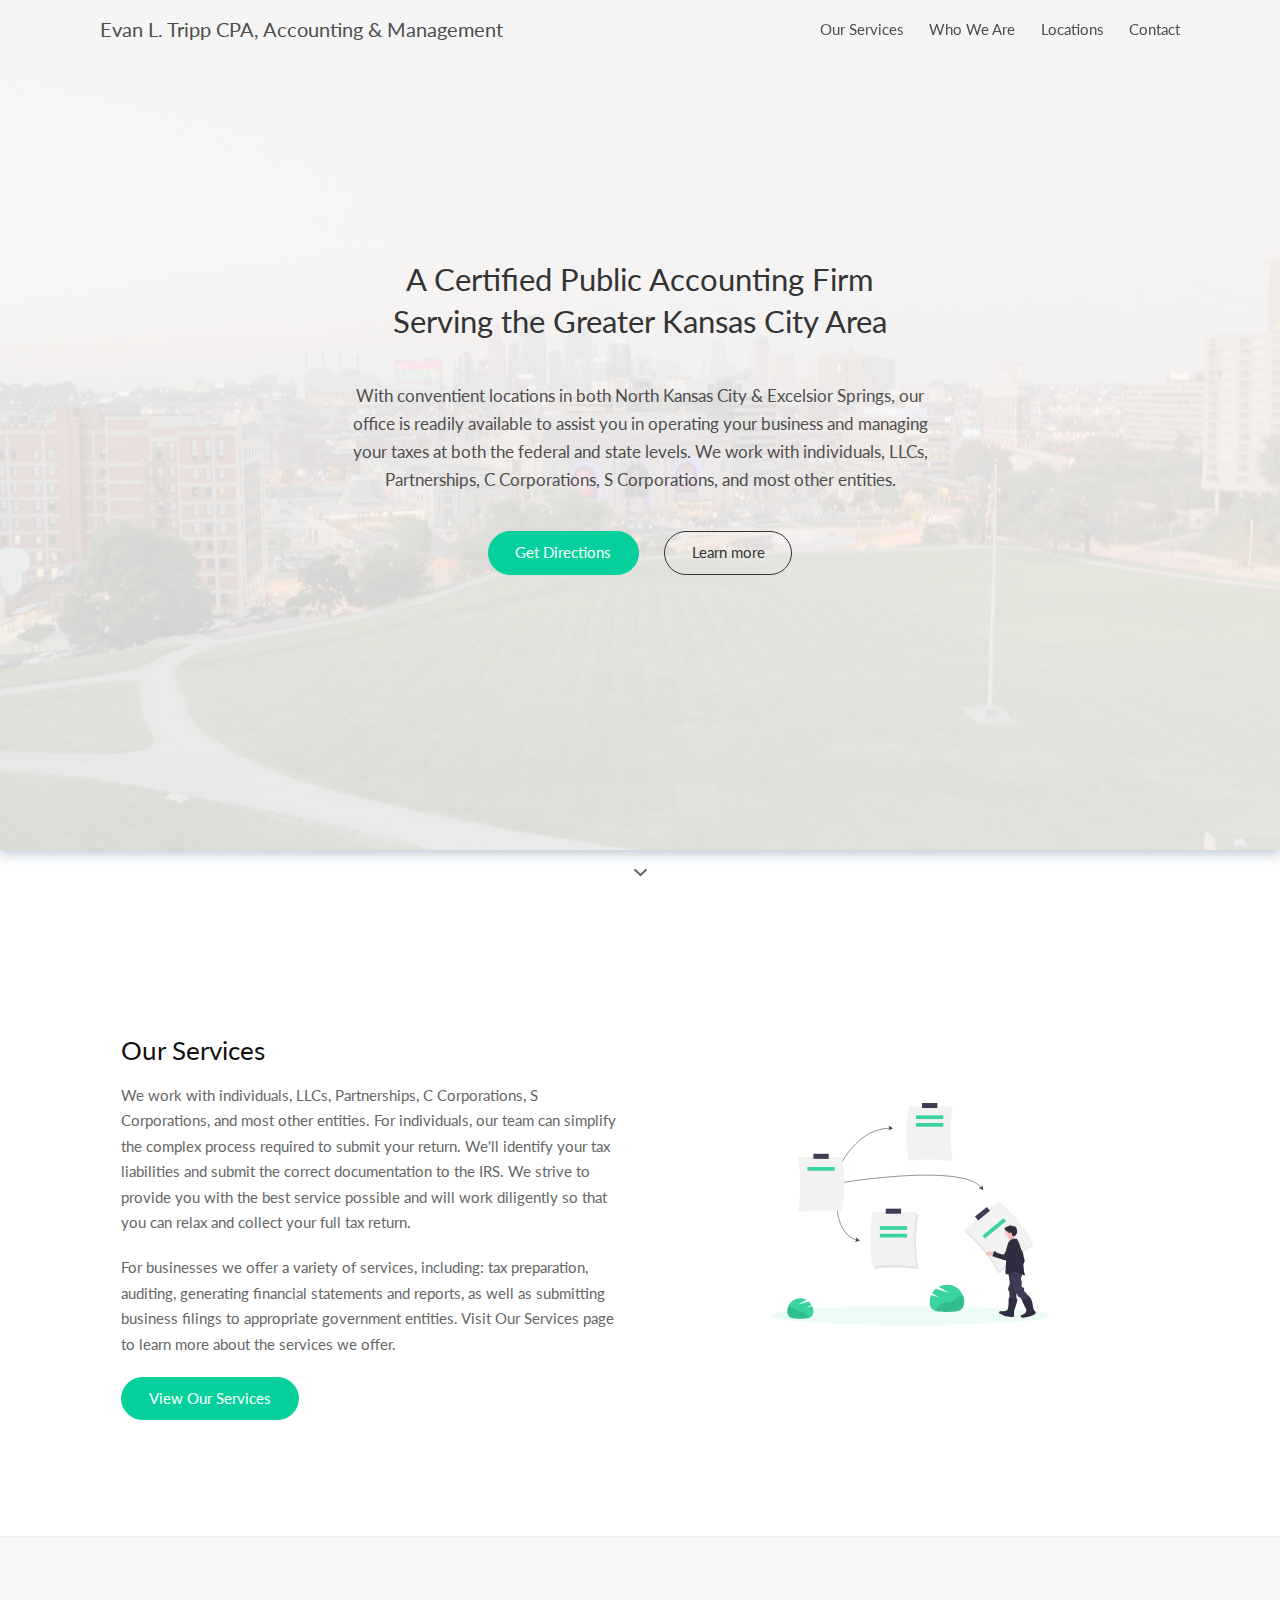
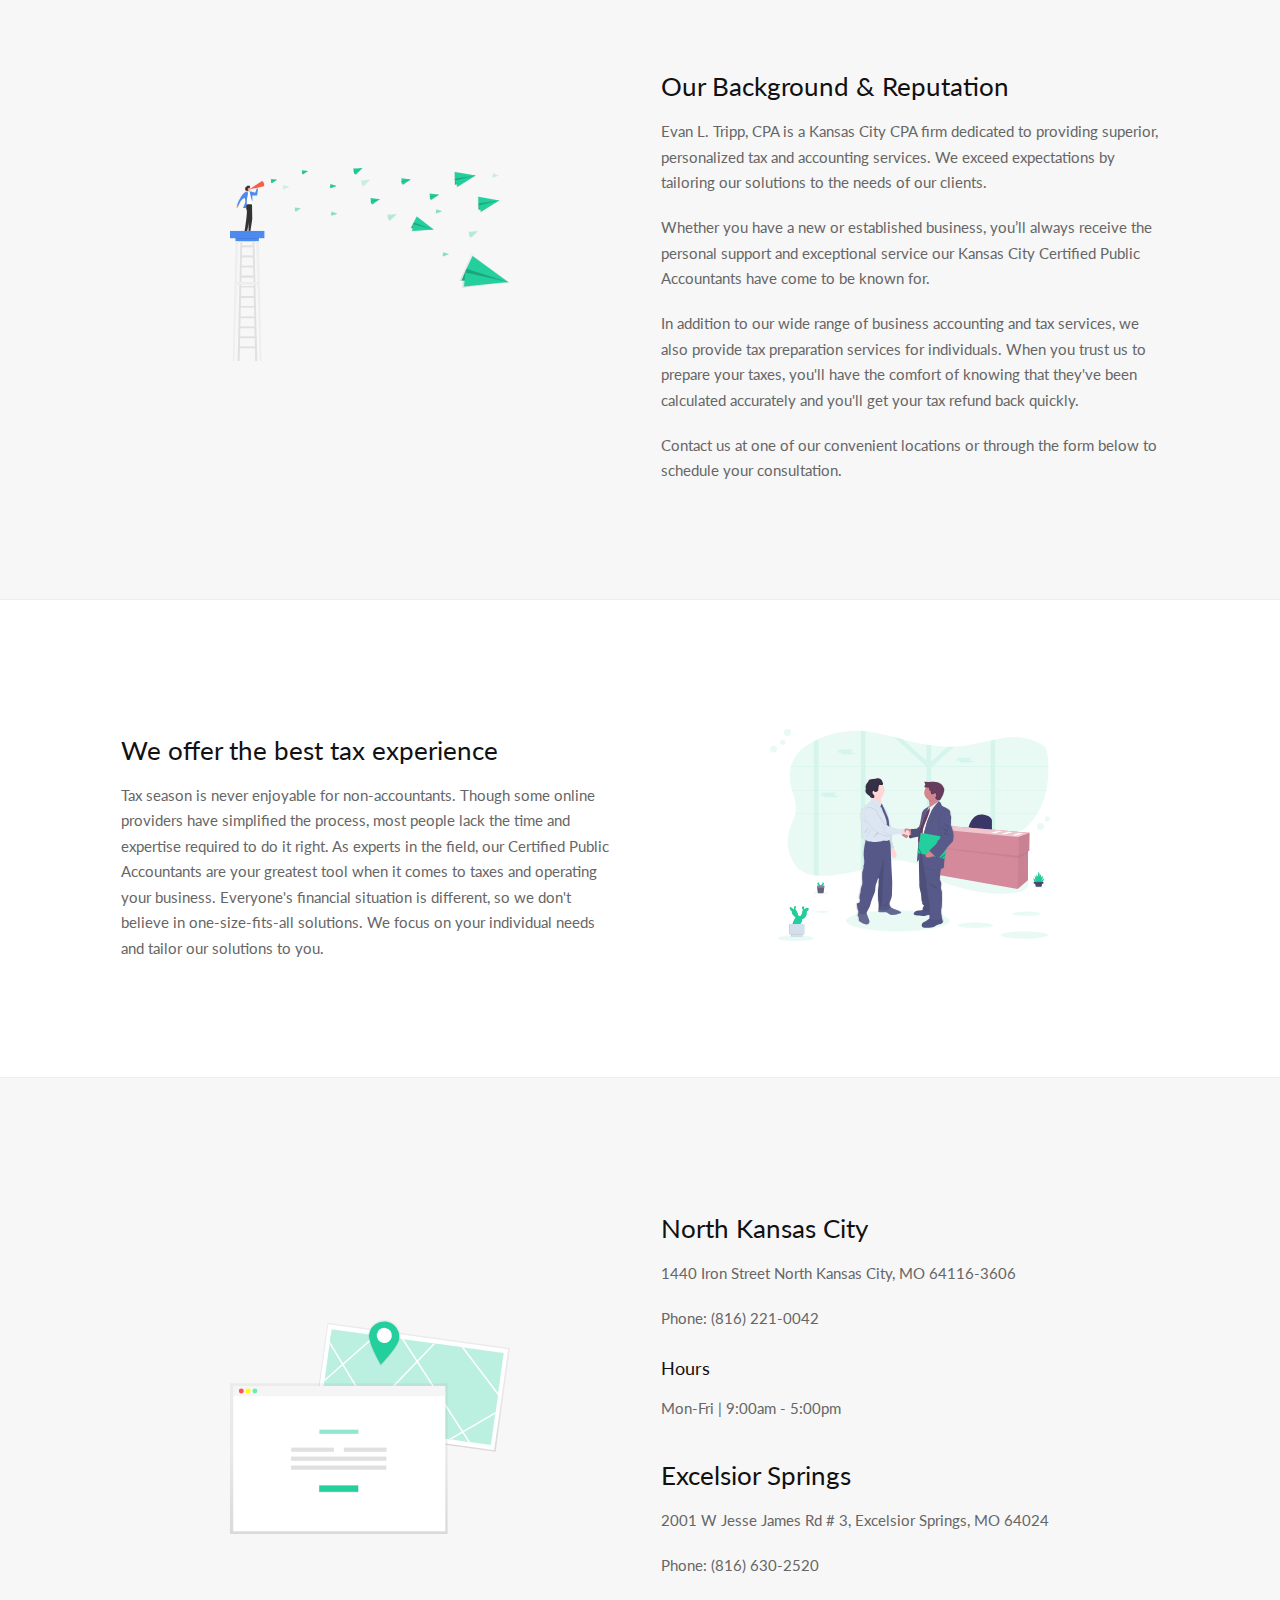
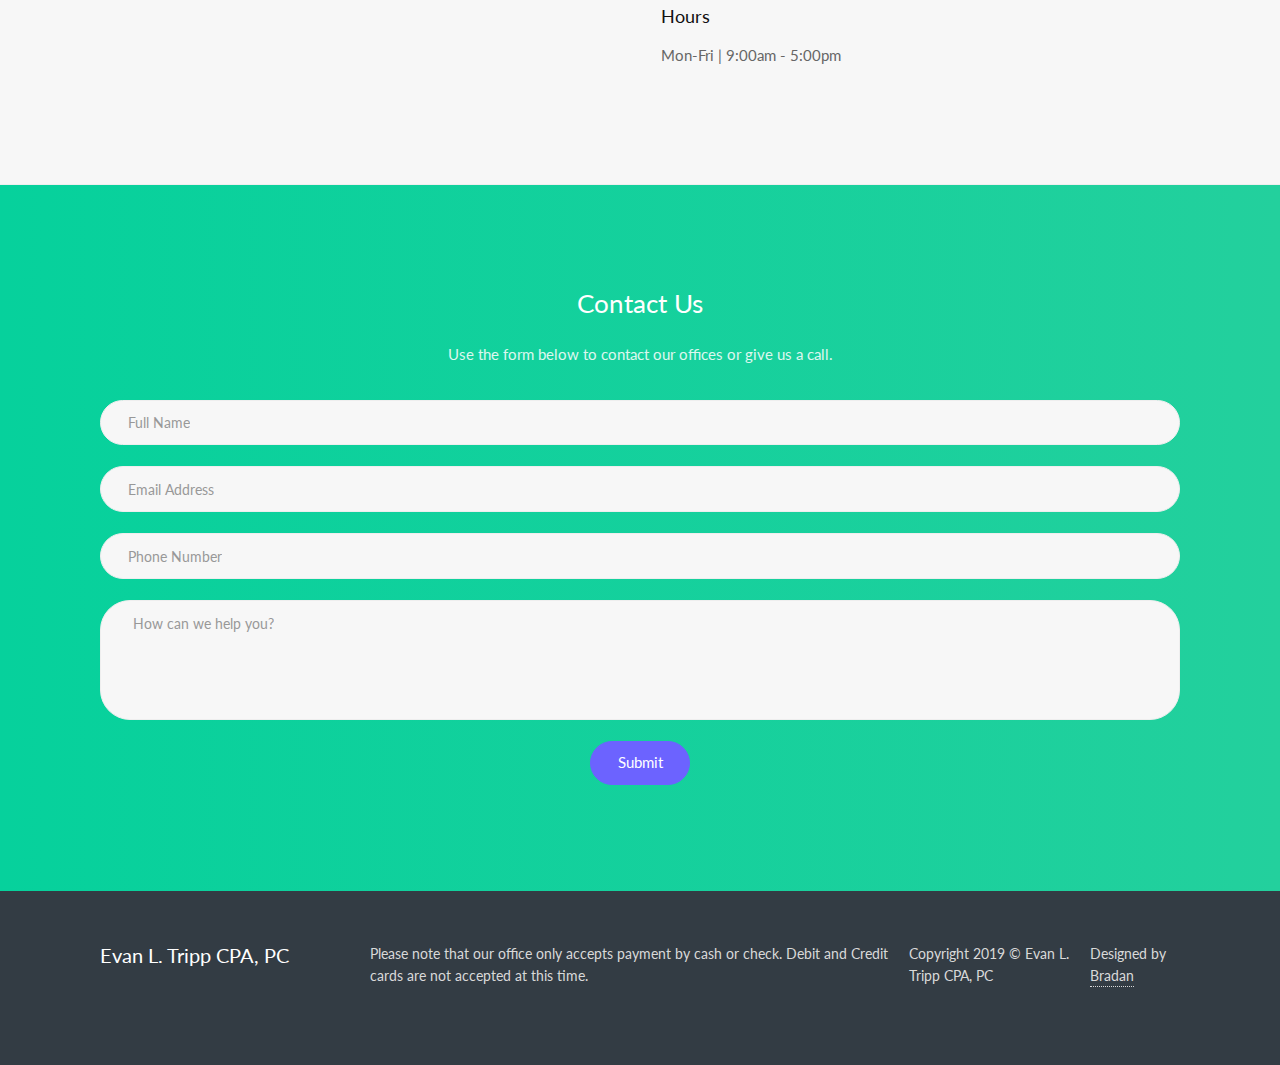
==== index.html @ 64790087 "updates to index" ====
<!DOCTYPE html>
<html lang='en'>
<head>
	<meta class="utf-8">
	<meta name="viewport" content="width=device-width, initial-scale=1, maximum-scale=1">
	<title>Evan L. Tripp CPA, Accounting &amp; Management</title>
    <!-- Open Graph Tags -->
    <meta property="og:type" content="website" />
    <meta property="og:title" content="Evan L. Tripp CPA, Accounting &amp; Management" />
    <meta property="og:description" content="A Certified Public Accounting Firm Serving the Greater Kansas City Area with conventient locations in both North Kansas City &amp; Excelsior Springs. We work with individuals, LLCs, Partnerships, C Corporations, S Corporations, and most other entities." />
    <meta property="og:url" content="https://evanltripp.com/" />
    <meta property="og:site_name" content="Evan L. Tripp CPA, Accounting &amp; Management" />
    <meta property="og:image" content="" />
    <meta property="og:image:width" content="1200" />
    <meta property="og:image:height" content="800" />
    <meta property="og:locale" content="en_US" />
    <meta name="twitter:title" content="Evan L. Tripp CPA, Accounting &amp; Management" />
    <meta name="twitter:description" content="CPA with conventient locations in both North Kansas City &amp; Excelsior Springs, our office is readily available to assist you in operating your business and managing your taxes at both the federal and state levels. We work with individuals, LLCs, Partnerships, C Corporations, S Corporations, and most other entities." />
    <meta name="twitter:image" content="" />
    <meta name="twitter:card" content="summary_large_image" />
    <!-- Open Graph Tags -->
    <!-- JSON Tags -->
    <script type='application/ld+json'>{"@context":"https:\/\/schema.org","@type":"WebSite","@id":"#website","url":"https:\/\/evanltripp.com\/","name":"Evan L. Tripp CPA, Accounting & Management","potentialAction":{"@type":"SearchAction","target":"https:\/\/evanltripp.com\/?s={search_term_string}","query-input":"required name=search_term_string"},"description": "CPA with conventient locations in both North Kansas City &amp; Excelsior Springs, our office is readily available to assist you in operating your business and managing your taxes at both the federal and state levels. We work with individuals, LLCs, Partnerships, C Corporations, S Corporations, and most other entities."}</script>
    <script type="application/ld+json">
    {"@context": "http://schema.org","@type": "Organization","address": {"@type": "PostalAddress","addressLocality": "North Kansas City","addressRegion": "MO","postalCode": "64116-3606","streetAddress": "1440 Iron Street"},"name": "Evan L. Tripp CPA, Accounting &amp; Management","telephone": "(816) 221-0042","openingHours": "Mo,Tu,We,Th,Fr 09:00-17:00"}
    </script>
    <script type="application/ld+json">
    {"@context": "http://schema.org","@type": "Organization","address": {"@type": "PostalAddress","addressLocality": "Excelsior Springs","addressRegion": "MO","postalCode": "64024","streetAddress": "2001 W Jesse James Rd #3"},"name": "Evan L. Tripp CPA, Accounting &amp; Management","telephone": "(816) 630-2520","openingHours": "Mo,Tu,We,Th,Fr 09:00-17:00"}
    </script>
    <!-- JSON Tags -->
    <link rel='stylesheet' href='css/style.min.css' />
</head>
<body>
	<!-- Hero(extended) navbar -->
	<div class="navbar navbar--extended">
		<nav class="nav__mobile"></nav>
		<div class="container">
			<div class="navbar__inner">
				<a href="index.html" class="navbar__logo">Evan L. Tripp CPA, Accounting &amp; Management</a>
				<nav class="navbar__menu">
					<ul>
                        <li><a href="#services">Our Services</a></li>
                        <li><a href="#about">Who We Are</a></li>
						<li><a href="#locations">Locations</a></li>
                        <li><a href="contact.html">Contact</a></li>
					</ul>
				</nav>
				<div class="navbar__menu-mob"><a href="" id='toggle'><svg role="img" xmlns="http://www.w3.org/2000/svg" viewBox="0 0 448 512"><path fill="currentColor" d="M16 132h416c8.837 0 16-7.163 16-16V76c0-8.837-7.163-16-16-16H16C7.163 60 0 67.163 0 76v40c0 8.837 7.163 16 16 16zm0 160h416c8.837 0 16-7.163 16-16v-40c0-8.837-7.163-16-16-16H16c-8.837 0-16 7.163-16 16v40c0 8.837 7.163 16 16 16zm0 160h416c8.837 0 16-7.163 16-16v-40c0-8.837-7.163-16-16-16H16c-8.837 0-16 7.163-16 16v40c0 8.837 7.163 16 16 16z" class=""></path></svg></a></div>
			</div>
		</div>
	</div>
	<!-- Hero unit -->
	<div class="hero">
		<div class="hero__overlay hero__overlay--gradient"></div>
		<div class="hero__mask"></div>
		<div class="hero__inner">
			<div class="container">
				<div class="hero__content">
					<div class="hero__content__inner" id='navConverter'>
                        <h1 class="hero__title">A Certified Public Accounting Firm<br>Serving the Greater Kansas City Area</h1>
						<p class="hero__text">With conventient locations in both North Kansas City &amp; Excelsior Springs, our office is readily available to assist you in operating your business and managing your taxes at both the federal and state levels. We work with individuals, LLCs, Partnerships, C Corporations, S Corporations, and most other entities.</p>
						<a href="#locations" class="button button__accent">Get Directions</a>
						<a href="#services" class="button hero__button">Learn more</a>
					</div>
				</div>
			</div>
		</div>
	</div>
	<div class="hero__sub">
		<span id="scrollToNext" class="scroll">
			<svg version="1.1" xmlns="http://www.w3.org/2000/svg" xmlns:xlink="http://www.w3.org/1999/xlink" x="0px" y="0px" class='hero__sub__down' fill="currentColor" width="512px" height="512px" viewBox="0 0 512 512" style="enable-background:new 0 0 512 512;" xml:space="preserve"><path d="M256,298.3L256,298.3L256,298.3l174.2-167.2c4.3-4.2,11.4-4.1,15.8,0.2l30.6,29.9c4.4,4.3,4.5,11.3,0.2,15.5L264.1,380.9c-2.2,2.2-5.2,3.2-8.1,3c-3,0.1-5.9-0.9-8.1-3L35.2,176.7c-4.3-4.2-4.2-11.2,0.2-15.5L66,131.3c4.4-4.3,11.5-4.4,15.8-0.2L256,298.3z"/></svg>
		</span>
	</div>
	<!-- Services -->
	<div id="services" class="expanded landing__section">
        <div class="container">
			<div class="expanded__inner">
				<div class="expanded__media">
					<img src="./images/services-forms.svg" class="expanded__image">
				</div>
				<div class="expanded__content">
                    <h2 class="expanded__title">Our Services</h2>
					<p class="expanded__text">We work with individuals, LLCs, Partnerships, C Corporations, S Corporations, and most other entities. For individuals, our team can simplify the complex process required to submit your return. We'll identify your tax liabilities and submit the correct documentation to the IRS. We strive to provide you with the best service possible and will work diligently so that you can relax and collect your full tax return.</p>
                    <p class="expanded__text">For businesses we offer a variety of services, including: tax preparation, auditing, generating financial statements and reports, as well as submitting business filings to appropriate government entities. Visit <a href="services.html">Our Services</a> page to learn more about the services we offer.</p>
                    <a href="services.html" class="button button__accent">View Our Services</a>
				</div>
			</div>
		</div>
	</div>
	<!-- Expanded sections -->
	<div id="about" class="expanded landing__section">
		<div class="container">
			<div class="expanded__inner">
				<div class="expanded__media">
					<img src="./images/news_go0e.svg" class="expanded__image">
				</div>
				<div class="expanded__content">
					<h2 class="expanded__title">Our Background &amp; Reputation</h2>
					<p class="expanded__text">Evan L. Tripp, CPA is a Kansas City CPA firm dedicated to providing superior, personalized tax and accounting services. We exceed expectations by tailoring our solutions to the needs of our clients.</p>
                    <p class="expanded__text">Whether you have a new or established business, you’ll always receive the personal support and exceptional service our Kansas City Certified Public Accountants have come to be known for.</p>
                    <p class="expanded__text">In addition to our wide range of business accounting and tax services, we also provide tax preparation services for individuals. When you trust us to prepare your taxes, you'll have the comfort of knowing that they've been calculated accurately and you'll get your tax refund back quickly.</p>
                    <p class="expanded__text">Contact us at one of our convenient locations or through the form below to schedule your consultation.</p>
				</div>
			</div>
		</div>
	</div>
	<div class="expanded landing__section">
		<div class="container">
			<div class="expanded__inner">
				<div class="expanded__media">
					<img src="./images/business_deal_cpi9.svg" class="expanded__image">
				</div>
				<div class="expanded__content">
                    <h2 class="expanded__title">We offer the best tax experience</h2>
					<p class="expanded__text">Tax season is never enjoyable for non-accountants. Though some online providers have simplified the process, most people lack the time and expertise required to do it right. As experts in the field, our Certified Public Accountants are your greatest tool when it comes to taxes and operating your business. Everyone's financial situation is different, so we don't believe in one-size-fits-all solutions. We focus on your individual needs and tailor our solutions to you.</p>
				</div>
			</div>
		</div>
	</div>
	<div id="locations" class="expanded landing__section">
		<div class="container">
            <div class="expanded__inner">
				<div class="expanded__media">
					<img src="./images/address_udes.svg" class="expanded__image">
                </div>
                <div class="expanded__content">
					<h2 class="expanded__title">North Kansas City</h2>
                    <p class="expanded__text" >1440 Iron Street North Kansas City, MO 64116-3606</p> 
                    <p class="expanded__text">Phone: (816) 221-0042</p>
                    <h4>Hours</h4>
                    <p class="expanded__text">Mon-Fri | 9:00am - 5:00pm</p>
					<h2 class="expanded__title">Excelsior Springs</h2>
                    <p class="expanded__text">2001 W Jesse James Rd # 3, Excelsior Springs, MO 64024</p>
                    <p class="expanded__text">Phone: (816) 630-2520</p>
                    <h4>Hours</h4>
                    <p class="expanded__text">Mon-Fri | 9:00am - 5:00pm</p>
				</div>
			</div>
		</div>
    </div>
	<!-- Call To Action -->
	<div class="cta cta--reverse" id="contact">
		<div class="container">
			<div class="cta__inner">
				<h2 class="cta__title">Contact Us</h2>
				<p class="cta__sub cta__sub--center">Use the form below to contact our offices or give us a call.</p>
			<form name="contact" method="POST" data-netlify="true" data-netlify-recaptcha="true">
                <input type='text' name='name' placeholder="Full Name">
                <input type='email' name='email' placeholder="Email Address">
                <input type='text' name='phone' placeholder="Phone Number">
                <textarea name='message' placeholder="How can we help you?" id='textarea'></textarea>
                <div data-netlify-recaptcha="true"></div>
                <input type='submit' class="button button__primary" value="Submit">
            </form>	
			</div>
		</div>
	</div>
	<!-- Footer -->
	<div class="footer footer--dark">
		<div class="container">
			<div class="footer__inner">
				<a href="index.html" class="footer__textLogo">Evan L. Tripp CPA, PC</a>
				<div class="footer__data">
                    <div class="footer__data__item">
						<div class="footer__row">Please note that our office only accepts payment by cash or check. Debit and Credit cards are not accepted at this time.
						</div>
					</div>
					<div class="footer__data__item">
						<div class="footer__row">
							Copyright 2019 &copy; Evan L. Tripp CPA, PC</a>
						</div>
					</div>
					<div class="footer__data__item">
					<div class="footer__row">
						Designed by <a href="https://bradan.co" target="_blank" class="footer__link">Bradan</a>
						</div>
				</div>
			</div>
		</div>
	</div>
    </div>
<script src='js/app.min.js'></script>
</body>
</html>
---- css/style.min.css ----
@import url("https://fonts.googleapis.com/css?family=Lato:400");
/*! normalize.css v8.0.0 | MIT License | github.com/necolas/normalize.css */html{line-height:1.15;-webkit-text-size-adjust:100%}body{margin:0}h1{font-size:2em;margin:.67em 0}hr{-webkit-box-sizing:content-box;box-sizing:content-box;height:0;overflow:visible}pre{font-size:1em}a{background-color:transparent}abbr[title]{border-bottom:none;text-decoration:underline;-webkit-text-decoration:underline dotted;text-decoration:underline dotted}b,strong{font-weight:bolder}code,kbd,samp{font-family:monospace,monospace;font-size:1em}small{font-size:80%}sub,sup{font-size:75%;line-height:0;position:relative;vertical-align:baseline}sub{bottom:-.25em}sup{top:-.5em}img{border-style:none}button,input,optgroup,select,textarea{font-family:inherit;font-size:100%;line-height:1.15;margin:0}button,input{overflow:visible}button,select{text-transform:none}[type=button],[type=reset],[type=submit],button{-webkit-appearance:button}[type=button]::-moz-focus-inner,[type=reset]::-moz-focus-inner,[type=submit]::-moz-focus-inner,button::-moz-focus-inner{border-style:none;padding:0}[type=button]:-moz-focusring,[type=reset]:-moz-focusring,[type=submit]:-moz-focusring,button:-moz-focusring{outline:1px dotted ButtonText}fieldset{padding:.35em .75em .625em}legend{-webkit-box-sizing:border-box;box-sizing:border-box;color:inherit;display:table;max-width:100%;padding:0;white-space:normal}progress{vertical-align:baseline}textarea{overflow:auto}[type=checkbox],[type=radio]{-webkit-box-sizing:border-box;box-sizing:border-box;padding:0}[type=number]::-webkit-inner-spin-button,[type=number]::-webkit-outer-spin-button{height:auto}[type=search]{-webkit-appearance:textfield;outline-offset:-2px}[type=search]::-webkit-search-decoration{-webkit-appearance:none}::-webkit-file-upload-button{-webkit-appearance:button;font:inherit}details{display:block}summary{display:list-item}[hidden],template{display:none}html{-webkit-box-sizing:border-box;box-sizing:border-box;background-color:#fff}*,:after,:before{-webkit-box-sizing:inherit;box-sizing:inherit}.invisible{opacity:0;-webkit-transition:.7s;transition:.7s}.fakefield{display:none}.left-align{text-align:left}.center,center-align{text-align:center}.right-align{text-align:right}.stress{color:#111}img,svg{max-width:100%}.container{width:88%;max-width:1080px;margin:0 auto;position:relative}.row{display:block;width:100%;clear:both}.half{width:50%;overflow:auto;float:left}.text-container{max-width:640px}.text-container--center{margin-left:auto;margin-right:auto}.margin-right{margin-right:8pt}html{font-family:Lato,sans-serif;font-size:15px;color:#666;line-height:1.7;font-weight:400;-webkit-font-smoothing:antialiased;-moz-osx-font-smoothing:grayscale;text-rendering:optimizeLegibility;-moz-font-feature-settings:"liga" on}p{margin-bottom:1.3em}h1,h2,h3,h4{line-height:1.35;color:#111}h1,h2,h3,h4,h5,h6{margin:1.414em 0 .5em;font-weight:400}h5,h6{line-height:1.4;color:#666}h1{margin-top:0;font-size:2.074em}h2{font-size:1.728em}h3{font-size:1.44em}h4{font-size:1.2em}h6,small{font-size:.833em;margin:.25em 0}pre{font-family:monospace,monospace;font-size:.85rem;color:#111;width:-webkit-min-content;width:-moz-min-content;width:min-content;background:#f7f7f7;word-break:break-all;word-wrap:break-word;white-space:pre;padding:8pt 16pt;width:100%;overflow:auto;border:1px solid #eee}a{outline:0;text-decoration:none;-webkit-transition:.7s;transition:.7s;color:inherit}.link{color:#6c63ff;text-decoration:underline}@media (min-width:992px){.link:hover{color:#463aff}}.button,button{display:inline-block;padding:6pt 20pt;line-height:1.7;border:1px solid #6c63ff;color:#6c63ff;font-weight:400;-webkit-transition:.7s;white-space:nowrap;cursor:pointer;background-color:transparent;border-radius:30px;margin-bottom:1.3em;transition:.7s;text-align:center;text-decoration:none}.button:focus,.button:hover,button:focus,button:hover{outline:0}@media (min-width:992px){.button:hover,button:hover{border-color:#463aff;color:#463aff}}.button__primary{background-color:#6c63ff;border-color:#6c63ff;color:#fff}@media (min-width:992px){.button__primary:hover{background-color:#463aff;border-color:#463aff;color:#fff}}.button__accent{background-color:#06d19c;border-color:#06d19c;color:#fff}@media (min-width:992px){.button__accent:hover{background-color:#05bd8d;border-color:#05bd8d;color:#fff}}.button__delete{background-color:tomato;border-color:tomato;color:#fff}@media (min-width:992px){.button__delete:hover{background-color:#ff5233;border-color:#ff5233;color:#fff}}.button:disabled{opacity:.25;cursor:default;pointer-events:none}.button--fixed{width:160px}.button--fixed2{width:220px}form{margin-bottom:1.5em}form .double{-js-display:flex;display:-webkit-box;display:-ms-flexbox;display:flex;-webkit-box-pack:justify;-ms-flex-pack:justify;justify-content:space-between}form .double .half{max-width:48%}.form{margin-left:auto;margin-right:auto}label{margin-bottom:2pt;display:block;text-align:left;color:#666;font-size:.9em;padding-left:10pt}input[type=email],input[type=number],input[type=password],input[type=search],input[type=tel],input[type=text],input[type=url]{-webkit-appearance:none;-moz-appearance:none;appearance:none;border:1px solid #eee;width:100%;-webkit-transition:.7s;transition:.7s;color:#111;font-family:Lato,sans-serif;font-weight:400;padding:10pt 20pt;border-radius:30px;background-color:#f7f7f7;margin-bottom:1.4em;display:block}input[type=email]:focus,input[type=number]:focus,input[type=password]:focus,input[type=search]:focus,input[type=tel]:focus,input[type=text]:focus,input[type=url]:focus{border-color:rgba(108,99,255,.5);outline:0;background-color:#fff}textarea{-webkit-appearance:none;-moz-appearance:none;appearance:none;border:1px solid #eee;width:100%;-webkit-transition:.7s;transition:.7s;color:#111;font-family:Lato,sans-serif;font-weight:400;padding:12pt 24pt;border-radius:30px;background-color:#f7f7f7;margin-bottom:1.4em;display:block;resize:none;min-height:8em;outline:0}textarea:focus{border-color:rgba(108,99,255,.5);outline:0;background-color:#fff}select{border:1px solid #eee;width:100%;-webkit-transition:.7s;transition:.7s;color:#111;font-family:Lato,sans-serif;font-weight:400;padding:10pt 20pt;margin-bottom:1.4em;display:block;border-radius:30px;background-color:#f7f7f7;outline:0;-webkit-appearance:none;-moz-appearance:none;background-image:url('data:image/svg+xml;utf8,<svg aria-hidden="true" data-prefix="fas" data-icon="caret-down" role="img" xmlns="http://www.w3.org/2000/svg" viewBox="0 0 320 512" class="svg-inline--fa fa-caret-down fa-w-10 fa-3x"><path fill="currentColor" d="M31.3 192h257.3c17.8 0 26.7 21.5 14.1 34.1L174.1 354.8c-7.8 7.8-20.5 7.8-28.3 0L17.2 226.1C4.6 213.5 13.5 192 31.3 192z" class=""></path></svg>');background-repeat:no-repeat;background-position:95%;background-size:.8em}select::-ms-expand{display:none}::-webkit-input-placeholder{font-size:.9em;opacity:.65;color:#666}:-moz-placeholder,::-moz-placeholder{font-size:.9em;opacity:.65;color:#666}:-ms-input-placeholder{font-size:.9em;opacity:.65;color:#666}[type=radio]:checked,[type=radio]:not(:checked){position:absolute;left:-9999px;visibility:hidden;-webkit-transition:.28s ease;transition:.28s ease}[type=radio]:checked+label,[type=radio]:not(:checked)+label{position:relative;padding-left:2em;cursor:pointer;display:inline-block;height:1.7em;line-height:1.7em;-webkit-transition:.28s ease;transition:.28s ease;-webkit-user-select:none;-moz-user-select:none;-ms-user-select:none;user-select:none}[type=radio]+label:after,[type=radio]+label:before{content:"";position:absolute;left:0;top:0;margin:3px;width:1.2em;height:1.2em;z-index:0;-webkit-transition:.28s ease;transition:.28s ease}[type=radio]:not(:checked)+label:after,[type=radio]:not(:checked)+label:before{-webkit-transition:.28s ease;transition:.28s ease;border-radius:50%;border:1px solid #666}[type=radio]:not(:checked)+label:after{z-index:-1;-webkit-transform:scale(0);-ms-transform:scale(0);transform:scale(0)}[type=radio]:checked+label:before{border-radius:50%;border:1px solid transparent}[type=radio]:checked+label:after{border-radius:50%;border:1px solid #6c63ff;background-color:#6c63ff;z-index:0;-webkit-transform:scale(1.02);-ms-transform:scale(1.02);transform:scale(1.02)}[type=radio]:disabled:checked+label:before,[type=radio]:disabled:not(:checked)+label:before{background-color:transparent;border-color:#eee;cursor:default}[type=radio]:disabled+label{color:#eee;cursor:default}[type=radio]:disabled:not(:checked)+label:before{border-color:#eee}[type=radio]:disabled:checked+label:after{background-color:#eee;border-color:#666}[type=checkbox]:checked,[type=checkbox]:not(:checked){position:absolute;left:-9999px;visibility:hidden}[type=checkbox]+label{position:relative;padding-left:2em;cursor:pointer;display:inline-block;height:25px;line-height:25px;font-size:.9em;-webkit-user-select:none;-moz-user-select:none;-khtml-user-select:none;-ms-user-select:none}[type=checkbox]+label:before{content:"";position:absolute;top:0;left:3px;width:15px;height:15px;z-index:0;border:1px solid #666;border-radius:1px;margin-top:4px;-webkit-transition:.2s;transition:.2s}[type=checkbox]:not(:checked):disabled+label:before{border:none;background-color:#eee}[type=checkbox]:checked+label:before{top:-2px;left:-2px;width:10px;height:18px;border-top:2px solid transparent;border-left:2px solid transparent;border-right:2px solid #06d19c;border-bottom:2px solid #06d19c;-webkit-transform:rotate(40deg);-ms-transform:rotate(40deg);transform:rotate(40deg);-webkit-backface-visibility:hidden;backface-visibility:hidden;-webkit-transform-origin:100% 100%;-ms-transform-origin:100% 100%;transform-origin:100% 100%}[type=checkbox]:checked:disabled+label:before{border-right:2px solid #eee;border-bottom:2px solid #eee}.landing__section{padding:24pt 0}.landing__section:nth-child(odd){background-color:#f7f7f7;border-top:1px solid #eee;border-bottom:1px solid #eee}.navbar{position:fixed;z-index:100;width:100%;background-color:#F5F5F5;-webkit-transition:.7s;transition:.7s}.navbar--nofixed{position:relative;z-index:3}.navbar__inner{-js-display:flex;display:-webkit-box;display:-ms-flexbox;display:flex;-webkit-box-align:center;-ms-flex-align:center;align-items:center;-webkit-box-pack:justify;-ms-flex-pack:justify;justify-content:space-between;height:60px;color:#fff;-webkit-transition:.7s;transition:.7s}.navbar__logo{font-size:1.325rem;-webkit-transition:0;transition:0;color:#4D4D4E;text-decoration:none}.navbar__menu{display:none}.navbar__menu--noMob{display:block}@media (min-width:992px){.navbar__menu{display:block}}.navbar__menu li{margin-left:4pt;-webkit-backface-visibility:hidden;backface-visibility:hidden;display:inline-block}@media (min-width:992px){.navbar__menu li{margin-left:16pt}}.navbar__menu a{color:#4D4D4E}@media (min-width:992px){.navbar__menu a{opacity:1}.navbar__menu a:hover{opacity:1}.navbar__menu a:after{display:block;content:"";border-bottom:1px solid #4D4D4E;-webkit-transform:scaleX(0);-ms-transform:scaleX(0);transform:scaleX(0);-webkit-transition:-webkit-transform .25s ease-in-out;transition:-webkit-transform .25s ease-in-out;transition:transform .25s ease-in-out;transition:transform .25s ease-in-out,-webkit-transform .25s ease-in-out}.navbar__menu a:hover:after{-webkit-transform:scaleX(1);-ms-transform:scaleX(1);transform:scaleX(1)}}.navbar__menu-mob{display:block;color:#4D4D4E}.navbar__menu-mob--noMob{display:none}@media (min-width:992px){.navbar__menu-mob{display:none}}.navbar--extended{background-color:#F5F5F5}.navbar--extended .navbar__inner{height:60px;color:#F5F5F5}

/*! responsive-nav.js 1.0.39 by @viljamis */.nav__mobile ul{margin:0;padding:0;width:100%;display:block;list-style:none;background-color:#4D4D4E;color:#F5F5F5}.nav__mobile li{width:60%;margin-left:auto;margin-right:auto;padding:1em 0;display:block;border-bottom:1px solid hsla(0,0%,100%,.1)}.nav__mobile li:last-child{border-bottom:none}.js .nav__mobile{clip:rect(0 0 0 0);max-height:0;position:absolute;display:block;overflow:hidden;zoom:1}.nav__mobile.opened{max-height:9999px}.nav-toggle{-webkit-tap-highlight-color:rgba(77, 77, 78, 1.00);-webkit-touch-callout:none;-webkit-user-select:none;-moz-user-select:none;-ms-user-select:none;-o-user-select:none;user-select:none}@media (min-width:992px){.js .nav__mobile{position:relative}.js .nav__mobile.closed{max-height:none}.nav-toggle{display:none}}#toggle svg{height:1.2em;width:1.2em;vertical-align:middle}.hero{position:relative;width:100%;background-image:url(../images/bg.jpg);-webkit-box-shadow:0 4px 11px rgba(124,146,169,.5);box-shadow:0 4px 11px rgba(124,146,169,.5);background-size:cover;background-position:50%;background-repeat:no-repeat;color:#fff}.hero__inner{position:relative;z-index:3}.hero__overlay{position:absolute;height:100%;width:100%;opacity:.86;z-index:1;background-color:#F5F5F5}.hero__overlay--gradient{background:-webkit-gradient(linear,left top,right top,from(#F5F5F5),to(#FCF9F9));background:linear-gradient(90deg,#F5F5F5,#FCF9F9)}.page__hero__overlay--gradient{background:-webkit-gradient(linear,left top,right top,from(#23D09D),to(#149469));background:linear-gradient(90deg,#23D09D,#149469)}.hero__overlay--gradientVertical{background:-webkit-gradient(linear,left top,left bottom,from(#F5F5F5),to(#FCF9F9));background:linear-gradient(180deg,#F5F5F5,#FCF9F9)}.hero__mask{position:absolute;height:100%;width:100%;background-image:url('data:image/svg+xml;utf8,<svg xmlns="http://www.w3.org/2000/svg" xmlns:xlink="http://www.w3.org/1999/xlink" width="1920" height="1080" viewBox="0 0 1920 1080"><defs><linearGradient id="06714b97-aec8-4b7e-bf3d-1e20f95f612e" y1="809.5" x2="958" y2="809.5" gradientTransform="matrix(1, 0, 0, -1, 0, 1082)" gradientUnits="userSpaceOnUse"><stop offset="0" stop-color="#fff" stop-opacity="0"/><stop offset="1" stop-color="#fff" stop-opacity="0.05"/></linearGradient></defs><title>hero</title><rect id="0567095b-2cf7-4407-b8ab-ec2abe52d830" data-name="&lt;Path&gt;" y="545" width="1920" height="535" fill="#fff" opacity="0.05" style="isolation:isolate"/><polygon id="82ca9a61-a0a1-49cc-9805-a3533c693bad" data-name="&lt;Path&gt;" points="958 545 0 545 0 0 770.96 0 958 545" fill="url(#06714b97-aec8-4b7e-bf3d-1e20f95f612e)"/></svg>');background-size:cover;background-position:50%;background-repeat:no-repeat;opacity:.66;z-index:2}.hero__content{-js-display:flex;display:-webkit-box;display:-ms-flexbox;display:flex;-webkit-box-align:center;-ms-flex-align:center;align-items:center;-webkit-box-pack:center;-ms-flex-pack:center;justify-content:center;min-height:calc(100vh - 50px);padding:92px 0;overflow:auto}.hero__content__inner{width:100%;max-width:600px;text-align:center}.hero__title{color:#333333;margin-bottom:1.25em}.hero__text{color:#333333;opacity:.85;line-height:1.7;text-align:center;font-size:1.1em}.hero .button{margin:12pt 8pt}.hero__button{color:#333333;border-color:#333333}@media (min-width:992px){.hero__button:hover{color:#23D09D;border-color:#23D09D}}.hero__sub{-js-display:flex;display:-webkit-box;display:-ms-flexbox;display:flex;-webkit-box-pack:center;-ms-flex-pack:center;justify-content:center;-webkit-box-align:center;-ms-flex-align:center;align-items:center;height:50px}.hero__sub__down{width:1rem;height:1rem;color:#666;-webkit-transition:.7s;transition:.7s;cursor:pointer}@media (min-width:992px){.hero__sub__down:hover{color:#6c63ff}}#scrollToNext{-webkit-transition:.7s;transition:.7s}.hero--full .hero__content{min-height:100vh}.hero--full+.hero__sub{display:none}.steps{text-align:center;padding:16pt 0}@media (min-width:992px){.steps__inner{-js-display:flex;display:-webkit-box;display:-ms-flexbox;display:flex;-ms-flex-pack:distribute;justify-content:space-around}}.step{padding:16pt 0;text-align:center;width:100%;border-top:1px solid #eee;overflow:auto}.step:first-child{border-top:none}@media (min-width:992px){.step{border-top:none;width:auto}}.step__media{margin:16pt 0}@media (min-width:992px){.step__media{margin:32pt 0}}.step__image{max-height:100px;max-width:222px;margin-top:8pt;-webkit-user-drag:none;-khtml-user-drag:none;-moz-user-drag:none;-o-user-drag:none;user-drag:none}@media (min-width:600px){.step__image{max-width:none}}.step__text{max-width:36ch;text-align:center;margin-left:auto;margin-right:auto}.expanded{padding:72pt 0}.expanded__inner{-js-display:flex;display:-webkit-box;display:-ms-flexbox;display:flex;-webkit-box-pack:justify;-ms-flex-pack:justify;justify-content:space-between;-webkit-box-align:center;-ms-flex-align:center;align-items:center;-webkit-box-orient:vertical;-webkit-box-direction:normal;-ms-flex-direction:column;flex-direction:column}@media (min-width:992px){.expanded__inner{-webkit-box-orient:horizontal;-webkit-box-direction:normal;-ms-flex-direction:row;flex-direction:row}}.expanded__media{-webkit-box-ordinal-group:2;-ms-flex-order:1;order:1;text-align:center}@media (min-width:992px){.expanded__media{width:50%;-ms-flex-negative:0;flex-shrink:0;-webkit-box-ordinal-group:unset;-ms-flex-order:unset;order:unset}}.expanded__content{-webkit-box-ordinal-group:3;-ms-flex-order:2;order:2}@media (min-width:992px){.expanded__content{padding:0 16pt;width:50%;-ms-flex-negative:0;flex-shrink:0;-webkit-box-ordinal-group:unset;-ms-flex-order:unset;order:unset}}.expanded:nth-child(2n) .expanded__media{-webkit-box-ordinal-group:2;-ms-flex-order:1;order:1}@media (min-width:992px){.expanded:nth-child(2n) .expanded__media{-webkit-box-ordinal-group:2;-ms-flex-order:1;order:1}}.expanded__image{width:90%;max-width:220px;padding:16pt 0}@media (min-width:992px){.expanded__image{max-width:280px}}.expanded__title{max-width:550px}.expanded__text{max-width:60ch}.cta{background:-webkit-gradient(linear,left top,right top,from(#23D09D),to(#06D19C));background:linear-gradient(90deg,#23D09D,#06D19C);color:#fff;padding:48pt 0;text-align:center}.cta--reverse{background:-webkit-gradient(linear,right top,left top,from(#23D09D),to(#06D19C));background:linear-gradient(270deg,#23D09D,#06D19C)}.cta--plain{background:#23D09D}.cta--secondary{background:#06D19C}.cta__title{color:inherit}.cta__sub{opacity:.85;max-width:58ch;margin:16pt auto 24pt}.cta__sub--center{text-align:center}.footer{background-color:#fff;padding:36pt 0}.footer__inner{-js-display:flex;display:-webkit-box;display:-ms-flexbox;display:flex;-webkit-box-pack:justify;-ms-flex-pack:justify;justify-content:space-between;-webkit-box-orient:vertical;-webkit-box-direction:normal;-ms-flex-direction:column;flex-direction:column}@media (min-width:600px){.footer__inner{-webkit-box-orient:horizontal;-webkit-box-direction:normal;-ms-flex-direction:row;flex-direction:row}}.footer__textLogo{-ms-flex-negative:0;flex-shrink:0;padding-right:16pt;display:block;cursor:pointer;color:#23D09D;font-size:1.225rem;min-width:33%;margin-bottom:1.5rem}@media (min-width:600px){.footer__textLogo{margin-bottom:0}}@media (min-width:992px){.footer__textLogo{min-width:25%;font-size:1.325rem}}.footer__data{-js-display:flex;display:-webkit-box;display:-ms-flexbox;display:flex;-webkit-box-flex:1;-ms-flex-positive:1;flex-grow:1;-webkit-box-pack:justify;-ms-flex-pack:justify;justify-content:space-between;padding-top:.25rem;-ms-flex-wrap:wrap;flex-wrap:wrap;-webkit-box-orient:vertical;-webkit-box-direction:normal;-ms-flex-direction:column;flex-direction:column;font-size:.9rem}@media (min-width:992px){.footer__data{-ms-flex-wrap:nowrap;flex-wrap:nowrap;-webkit-box-orient:horizontal;-webkit-box-direction:normal;-ms-flex-direction:row;flex-direction:row}}.footer__data__item{padding-bottom:.5rem;display:inline-block;margin-bottom:8pt}.footer__link{color:#6c63ff;border-bottom:1px dotted #6c63ff;padding-bottom:1pt;-webkit-transition:.7s;transition:.7s}@media (min-width:992px){.footer__link:hover{color:#fafafa;border-color:#fafafa}}.footer__row{margin-bottom:8pt}.footer--dark{background-color:#333c44}.footer--dark .footer__textLogo{color:#fff}.footer--dark .footer__inner{color:#d9d9d9}.footer--dark .footer__link{color:#d9d9d9;border-color:#d9d9d9}@media (min-width:992px){.footer--dark .footer__link:hover{color:#fff;border-color:#fff}}.auth{padding-top:102.66667px}.auth__inner{min-height:calc(100vh - 188px);-js-display:flex;display:-webkit-box;display:-ms-flexbox;display:flex;-webkit-box-align:center;-ms-flex-align:center;align-items:center;-webkit-box-orient:vertical;-webkit-box-direction:normal;-ms-flex-direction:column;flex-direction:column;-webkit-box-pack:center;-ms-flex-pack:center;justify-content:center}@media (min-width:992px){.auth__inner{-webkit-box-orient:horizontal;-webkit-box-direction:normal;-ms-flex-direction:row;flex-direction:row}}@media (min-width:992px){.auth__media{width:50%;-ms-flex-negative:0;flex-shrink:0}}.auth__media img,.auth__media svg{max-height:150px;max-width:90%;-webkit-user-drag:none;-khtml-user-drag:none;-moz-user-drag:none;-o-user-drag:none;user-drag:none;-webkit-touch-callout:none;-webkit-user-select:none;-moz-user-select:none;-ms-user-select:none;user-select:none}@media (min-width:600px){.auth__media img,.auth__media svg{max-height:300px}}@media (min-width:992px){.auth__media img,.auth__media svg{max-height:400px}}.auth__auth{text-align:center}@media (min-width:992px){.auth__auth{width:50%;-ms-flex-negative:0;flex-shrink:0}}.auth__title{font-size:1.728em}.page__header{position:relative;color:#fff;-webkit-box-shadow:0 4px 11px rgba(124,146,169,.5);box-shadow:0 4px 11px rgba(124,146,169,.5);width:100%}.page__header__inner{padding:66px 0 0;position:relative;z-index:3}.page__header__content{-js-display:flex;display:-webkit-box;display:-ms-flexbox;display:flex;-webkit-box-align:center;-ms-flex-align:center;align-items:center;-webkit-box-pack:center;-ms-flex-pack:center;justify-content:center;padding:32pt 0;overflow:auto}.page__header__content__inner{width:100%;max-width:66ch;text-align:center}.page__header__title{color:inherit;margin-bottom:1.25em}.page__header__text{opacity:.85;line-height:1.7;text-align:left}.page{padding:24pt 0}@media (min-width:992px){.page__inner{-js-display:flex;display:-webkit-box;display:-ms-flexbox;display:flex}}.page__menu{width:100%;position:relative}@media (min-width:992px){.page__menu{display:block;width:300px;-ms-flex-negative:0;flex-shrink:0}}.page__main{-webkit-box-flex:1;-ms-flex-positive:1;flex-grow:1}.page__main__title{margin-top:.75em}.page__image{max-width:100%}.app__header{position:relative;color:#fff;-webkit-box-shadow:0 4px 11px rgba(124,146,169,.5);box-shadow:0 4px 11px rgba(124,146,169,.5);width:100%}.app__header__inner{padding:66px 0 0;position:relative;z-index:3}.app__header__content{-js-display:flex;display:-webkit-box;display:-ms-flexbox;display:flex;-webkit-box-align:center;-ms-flex-align:center;align-items:center;-webkit-box-pack:center;-ms-flex-pack:center;justify-content:center;padding:32pt 0;overflow:auto}.app__header__content__inner{width:100%;max-width:66ch;text-align:center}.app__header__title{color:inherit;margin-bottom:1.25em}.app__header__text{opacity:.85;line-height:1.7;text-align:left}.app{padding:81.33333px 0}@media (min-width:992px){.app__inner{-js-display:flex;display:-webkit-box;display:-ms-flexbox;display:flex}}.app__menu{width:100%;position:relative}@media (min-width:992px){.app__menu{display:block;width:300px;-ms-flex-negative:0;flex-shrink:0}}.app__main{-webkit-box-flex:1;-ms-flex-positive:1;flex-grow:1}.app__main__title{margin-top:.75em}.app__image,.vMenu{max-width:100%}.vMenu{padding:0;list-style-type:none;-js-display:flex;display:-webkit-box;display:-ms-flexbox;display:flex;-ms-flex-wrap:wrap;flex-wrap:wrap;-webkit-box-pack:justify;-ms-flex-pack:justify;justify-content:space-between;border-bottom:1px solid #eee}@media (min-width:992px){.vMenu{display:inline-block;border-bottom:none}}.vMenu li{display:inline-block;margin-bottom:1em;width:48%;padding-left:16pt}@media (min-width:992px){.vMenu li{padding-left:0;display:block;width:auto}}.vMenu a{display:block}@media (min-width:992px){.vMenu a{display:inline-block;opacity:.85}.vMenu a:hover{opacity:1;color:#6c63ff}.vMenu a:after{display:block;content:"";border-bottom:1px solid #6c63ff;-webkit-transform:scaleX(0);-ms-transform:scaleX(0);transform:scaleX(0);-webkit-transition:-webkit-transform .25s ease-in-out;transition:-webkit-transform .25s ease-in-out;transition:transform .25s ease-in-out;transition:transform .25s ease-in-out,-webkit-transform .25s ease-in-out}.vMenu a:hover:after{-webkit-transform:scaleX(1);-ms-transform:scaleX(1);transform:scaleX(1)}}.vMenu>ul{margin-top:-.65em;padding-left:1.5em;margin-bottom:.75em}.vMenu>ul li{opacity:.85;font-size:.95em;margin-bottom:.25em}.vMenu>ul li:before{content:"-";margin-right:.5em}.vMenu--active{color:#6c63ff}.vMenu--active:before{content:"\2014";margin-right:.333em}@media (min-width:992px){.vMenu--active{opacity:1;color:#6c63ff}.vMenu--active:after{display:block;content:"";border-bottom:1px solid #6c63ff;-webkit-transform:none;-ms-transform:none;transform:none;-webkit-transition:none;transition:none}}
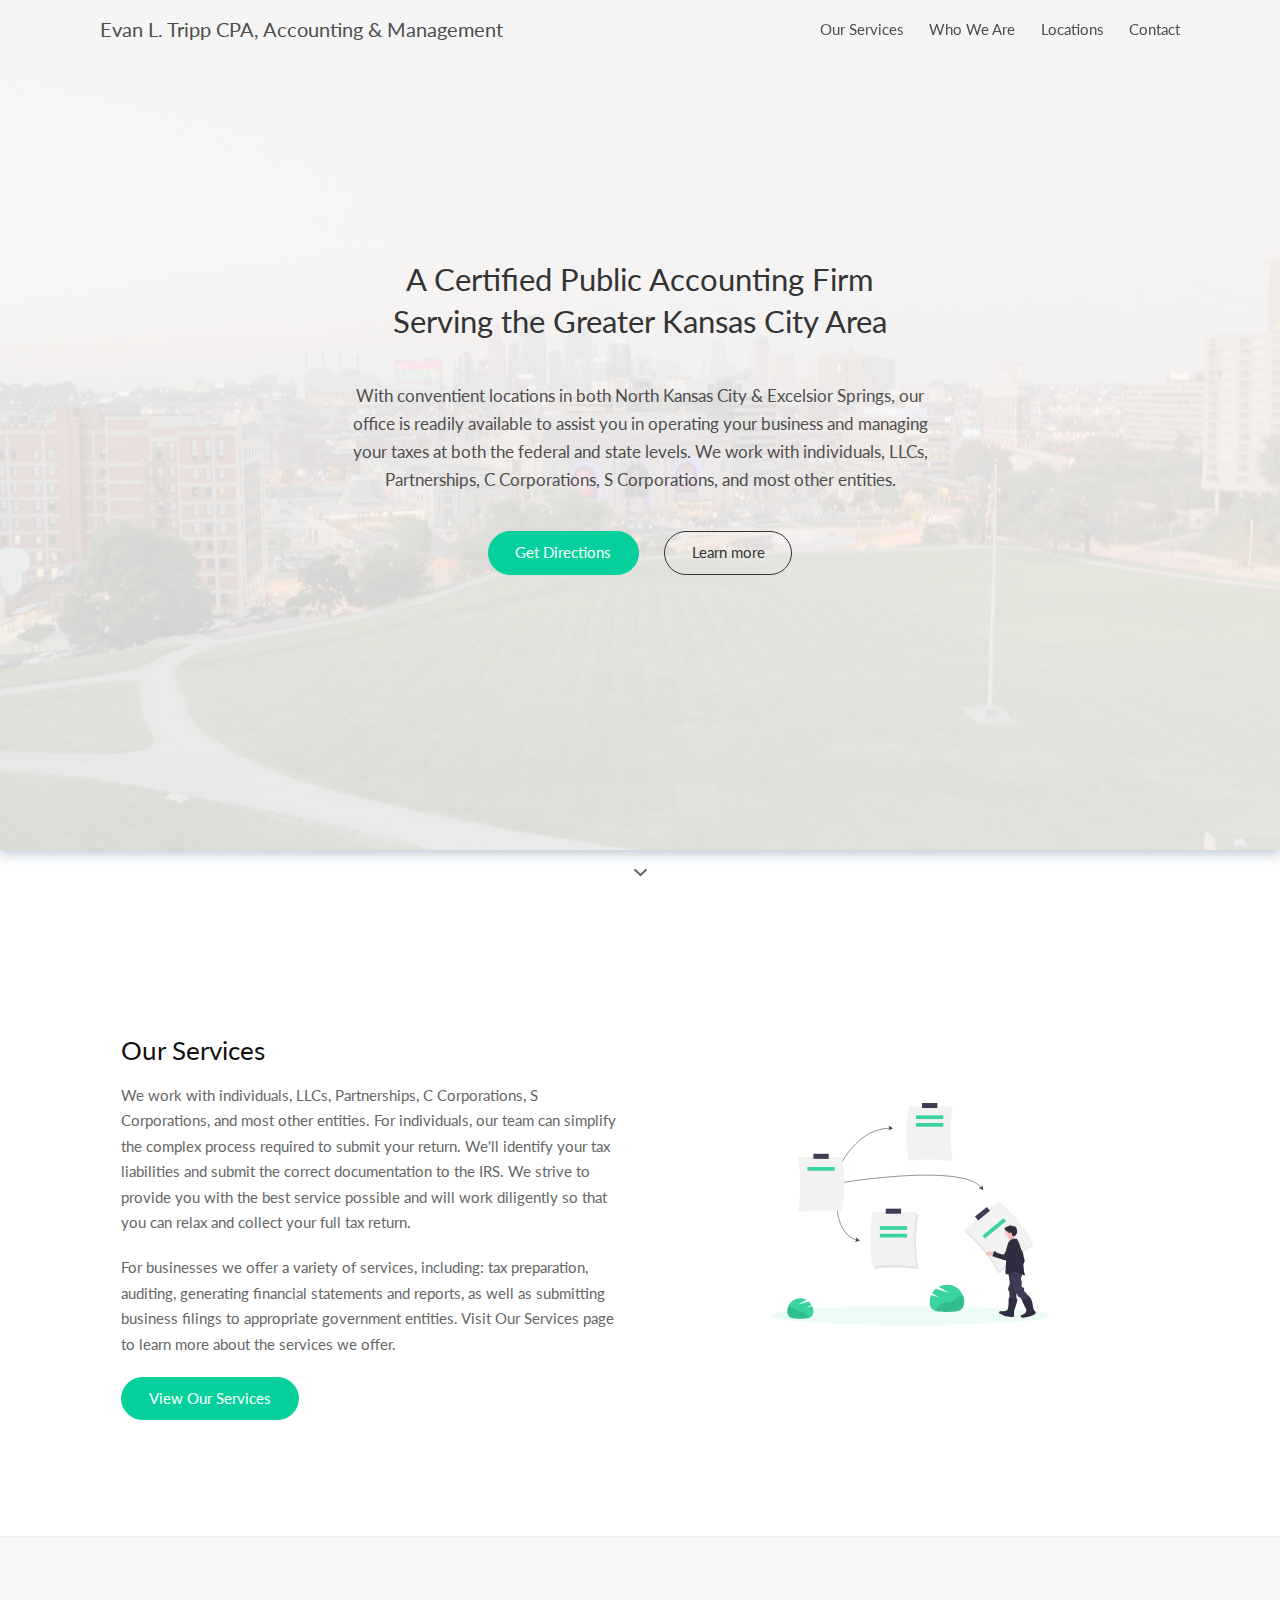
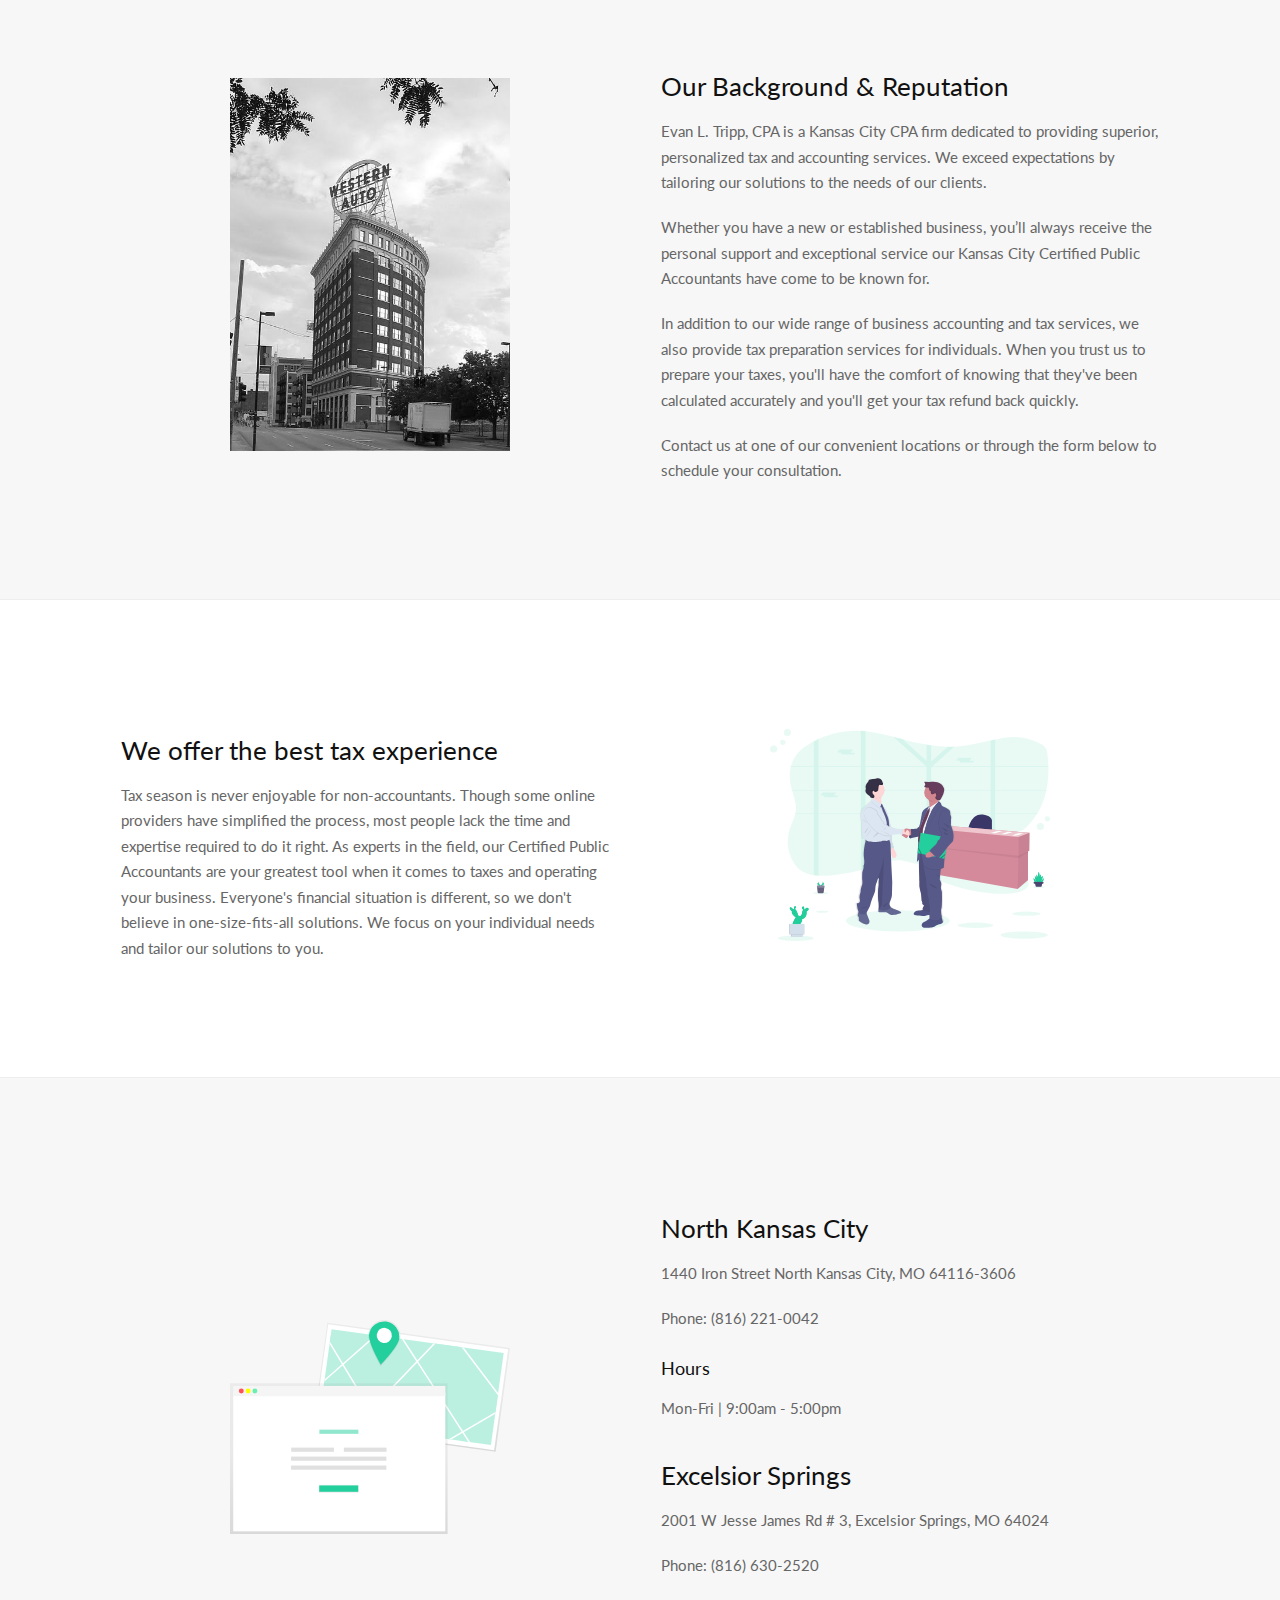
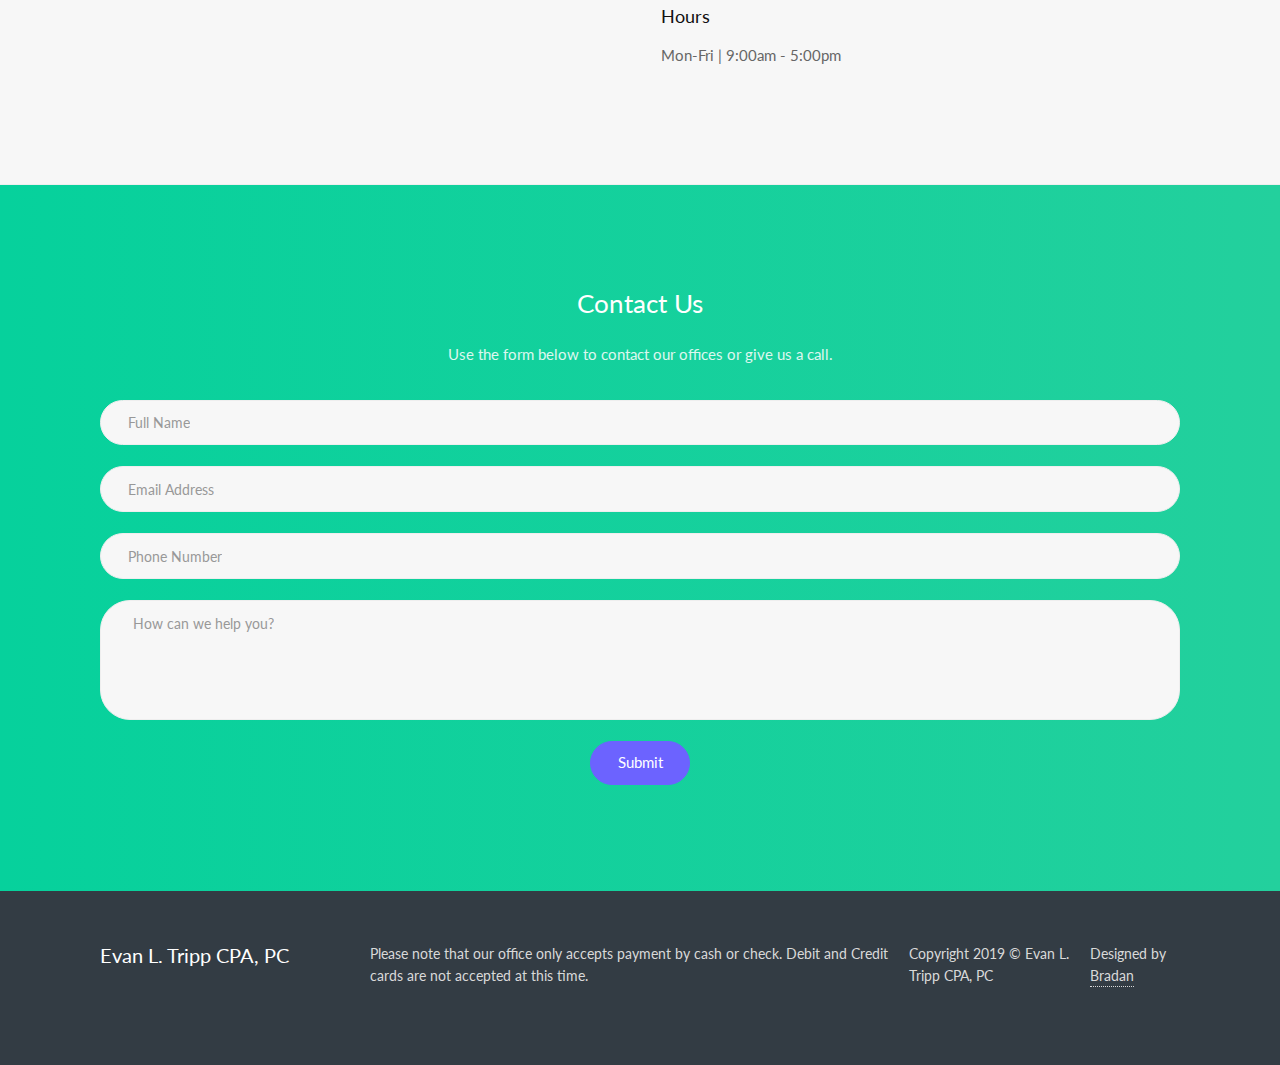
==== commit 0e117a70: "update to menu and images" ====
--- a/index.html
+++ b/index.html
@@ -92,7 +92,7 @@
 		<div class="container">
 			<div class="expanded__inner">
 				<div class="expanded__media">
-					<img src="./images/news_go0e.svg" class="expanded__image">
+					<img src="./images/western_auto.jpg" class="expanded__image">
 				</div>
 				<div class="expanded__content">
 					<h2 class="expanded__title">Our Background &amp; Reputation</h2>
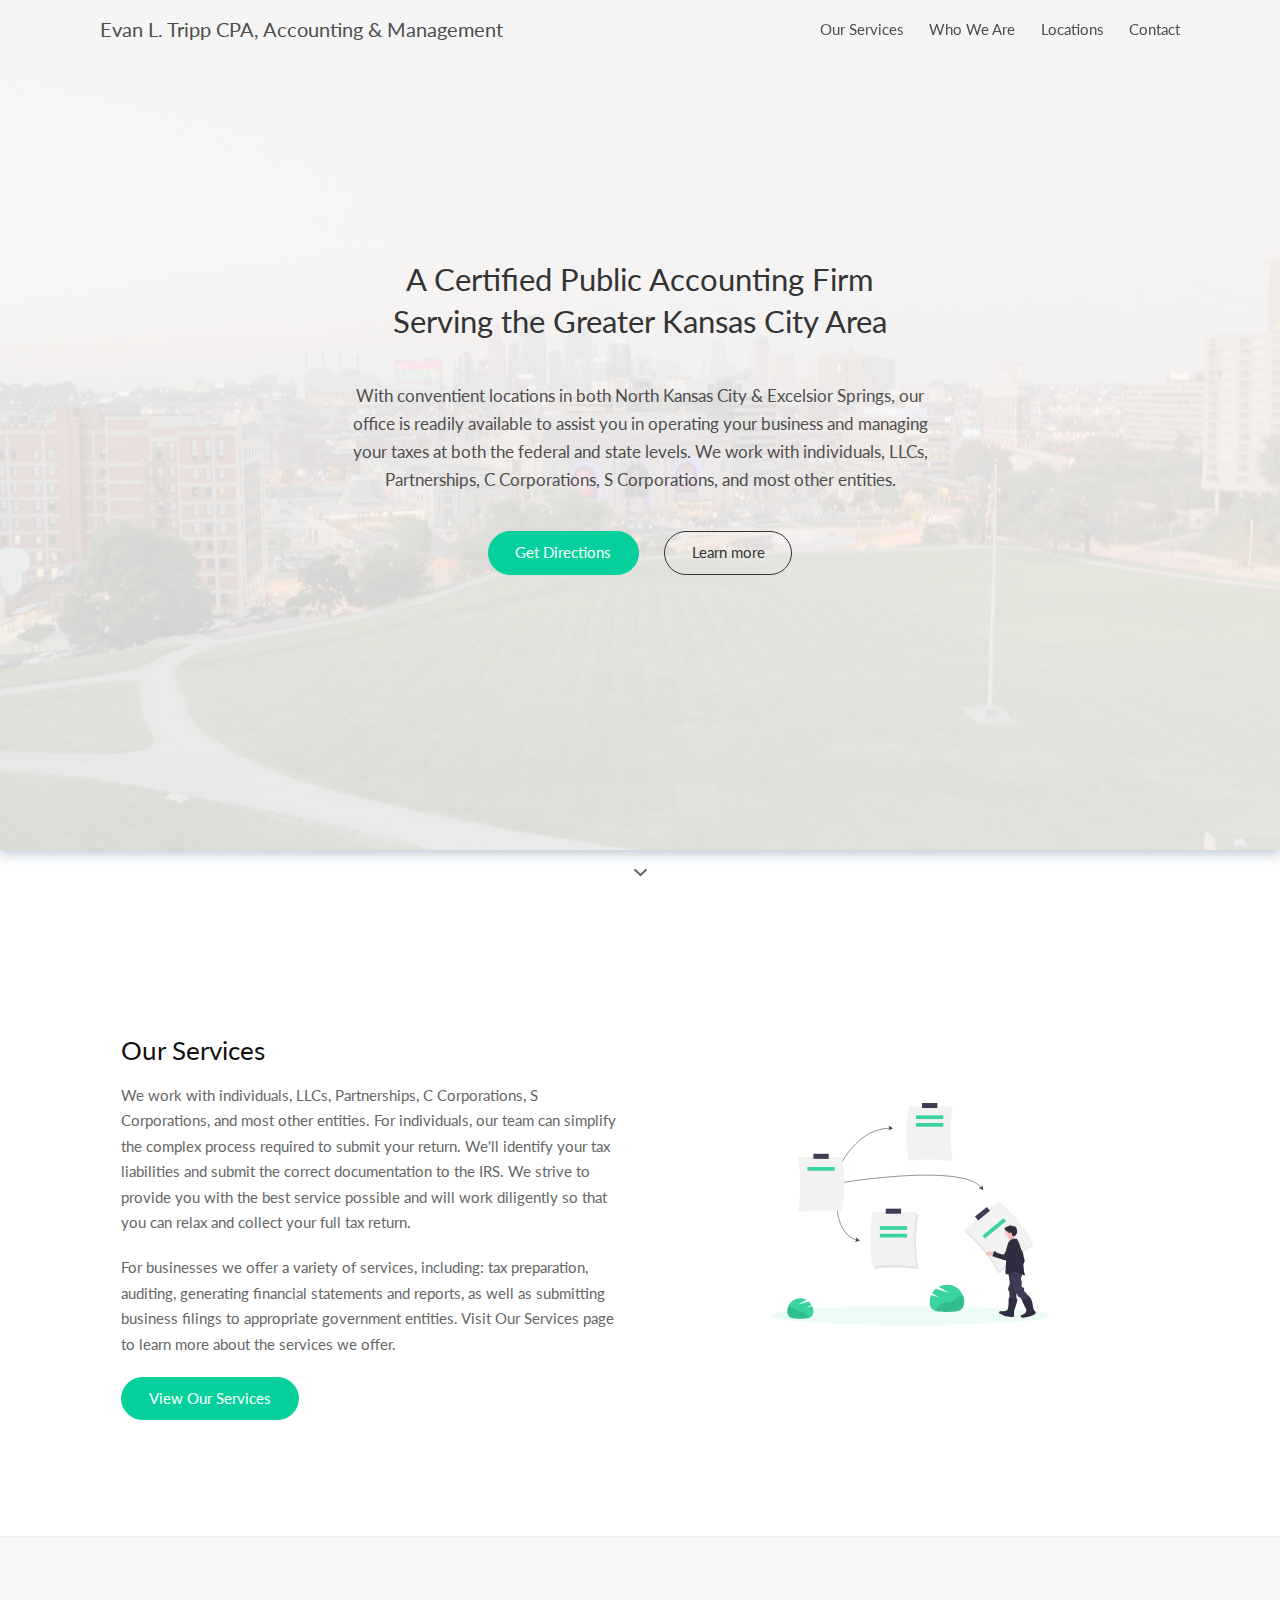
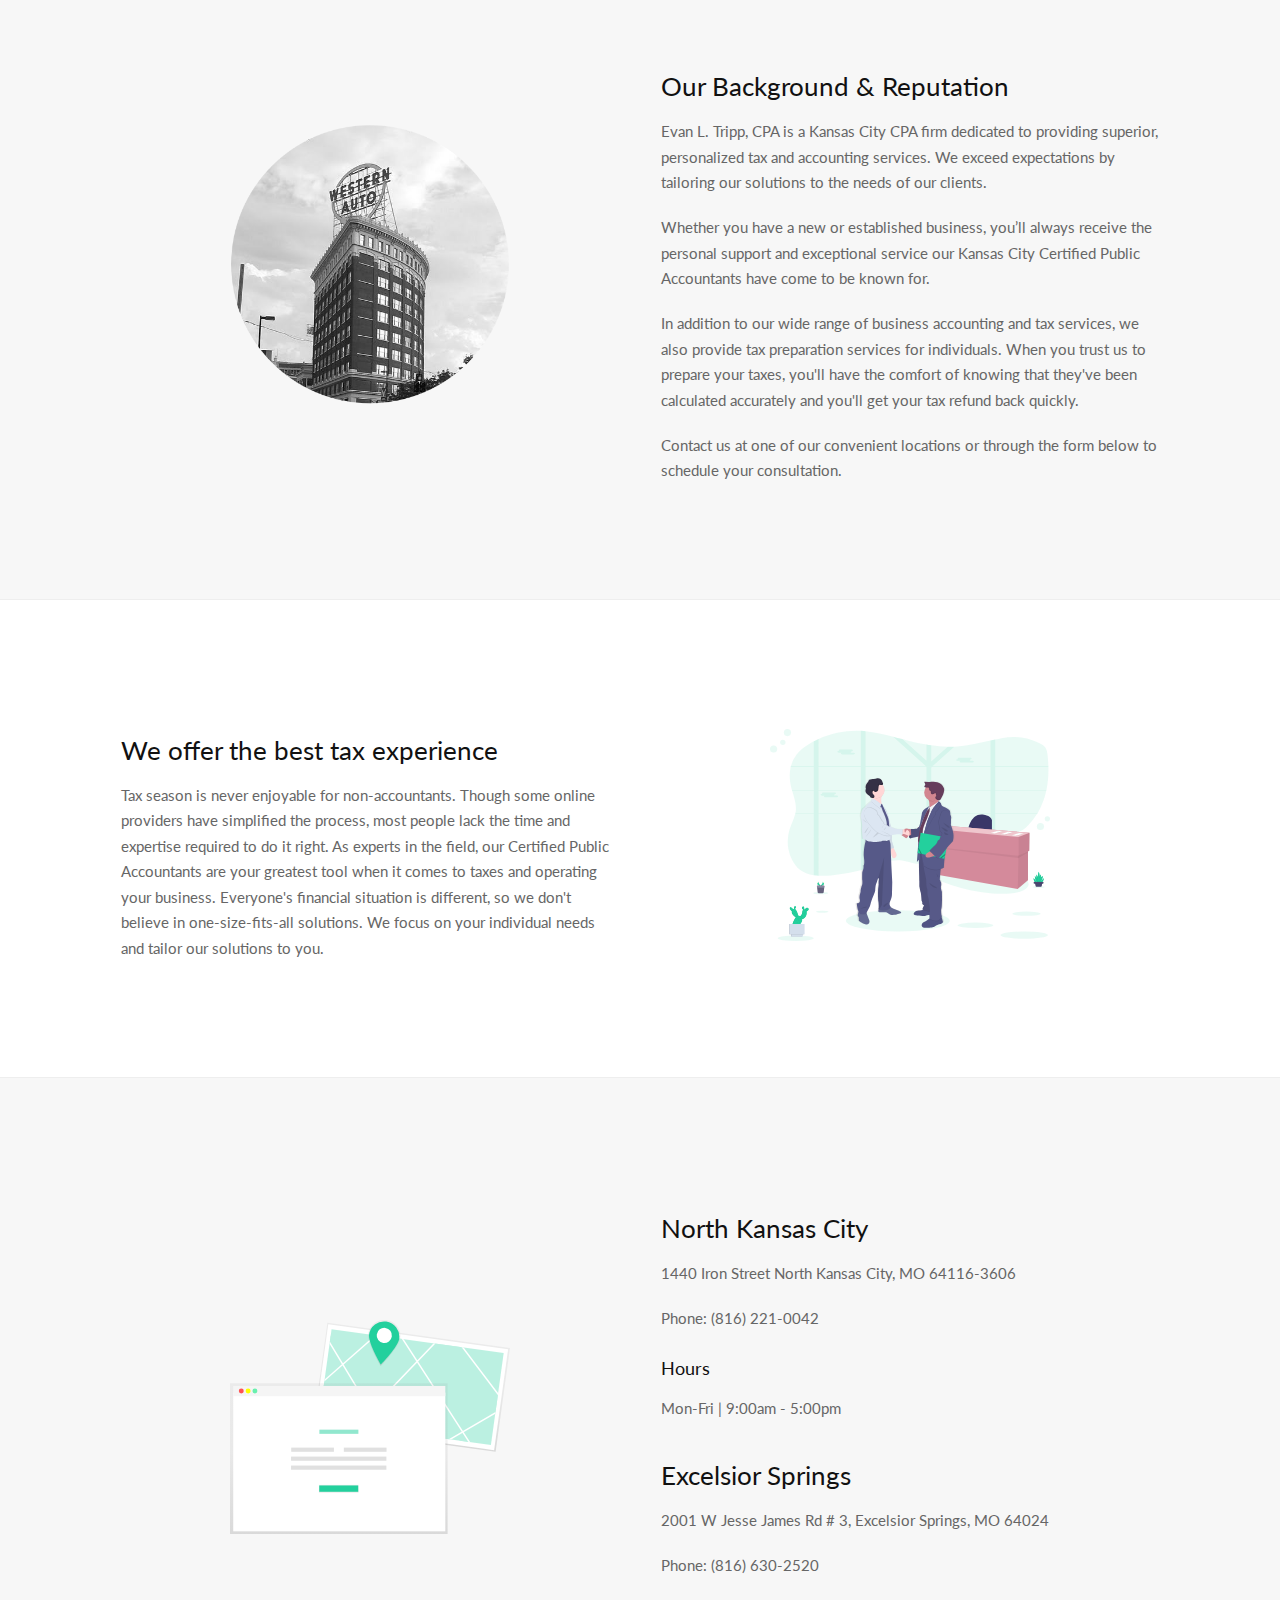
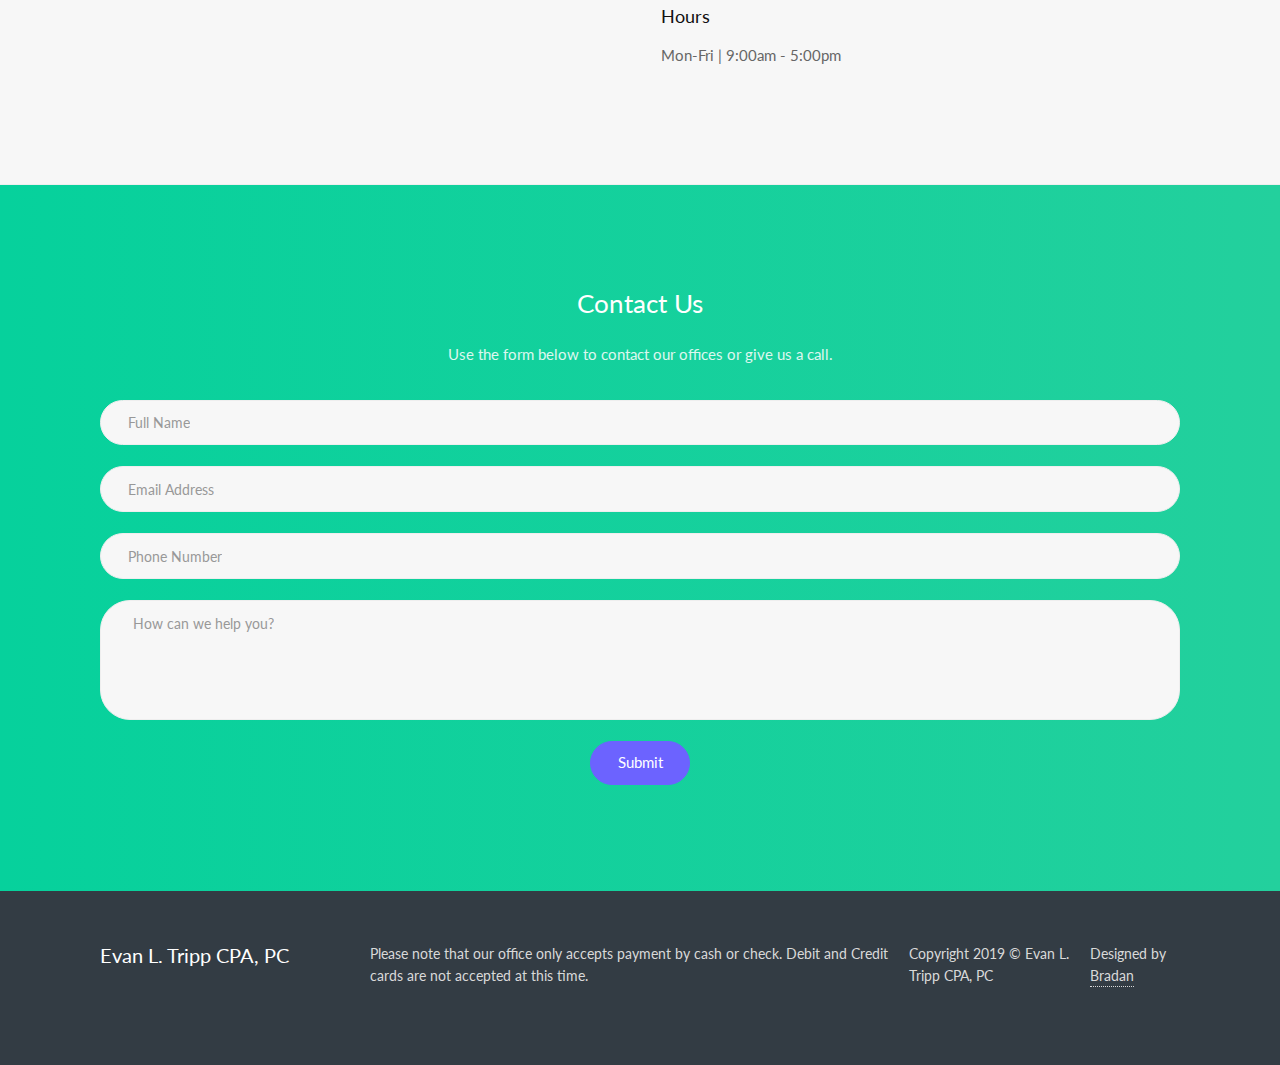
==== commit 7454ad9f: "update to image" ====
--- a/index.html
+++ b/index.html
@@ -92,7 +92,7 @@
 		<div class="container">
 			<div class="expanded__inner">
 				<div class="expanded__media">
-					<img src="./images/western_auto.jpg" class="expanded__image">
+					<img src="./images/western_auto.png" class="expanded__image">
 				</div>
 				<div class="expanded__content">
 					<h2 class="expanded__title">Our Background &amp; Reputation</h2>
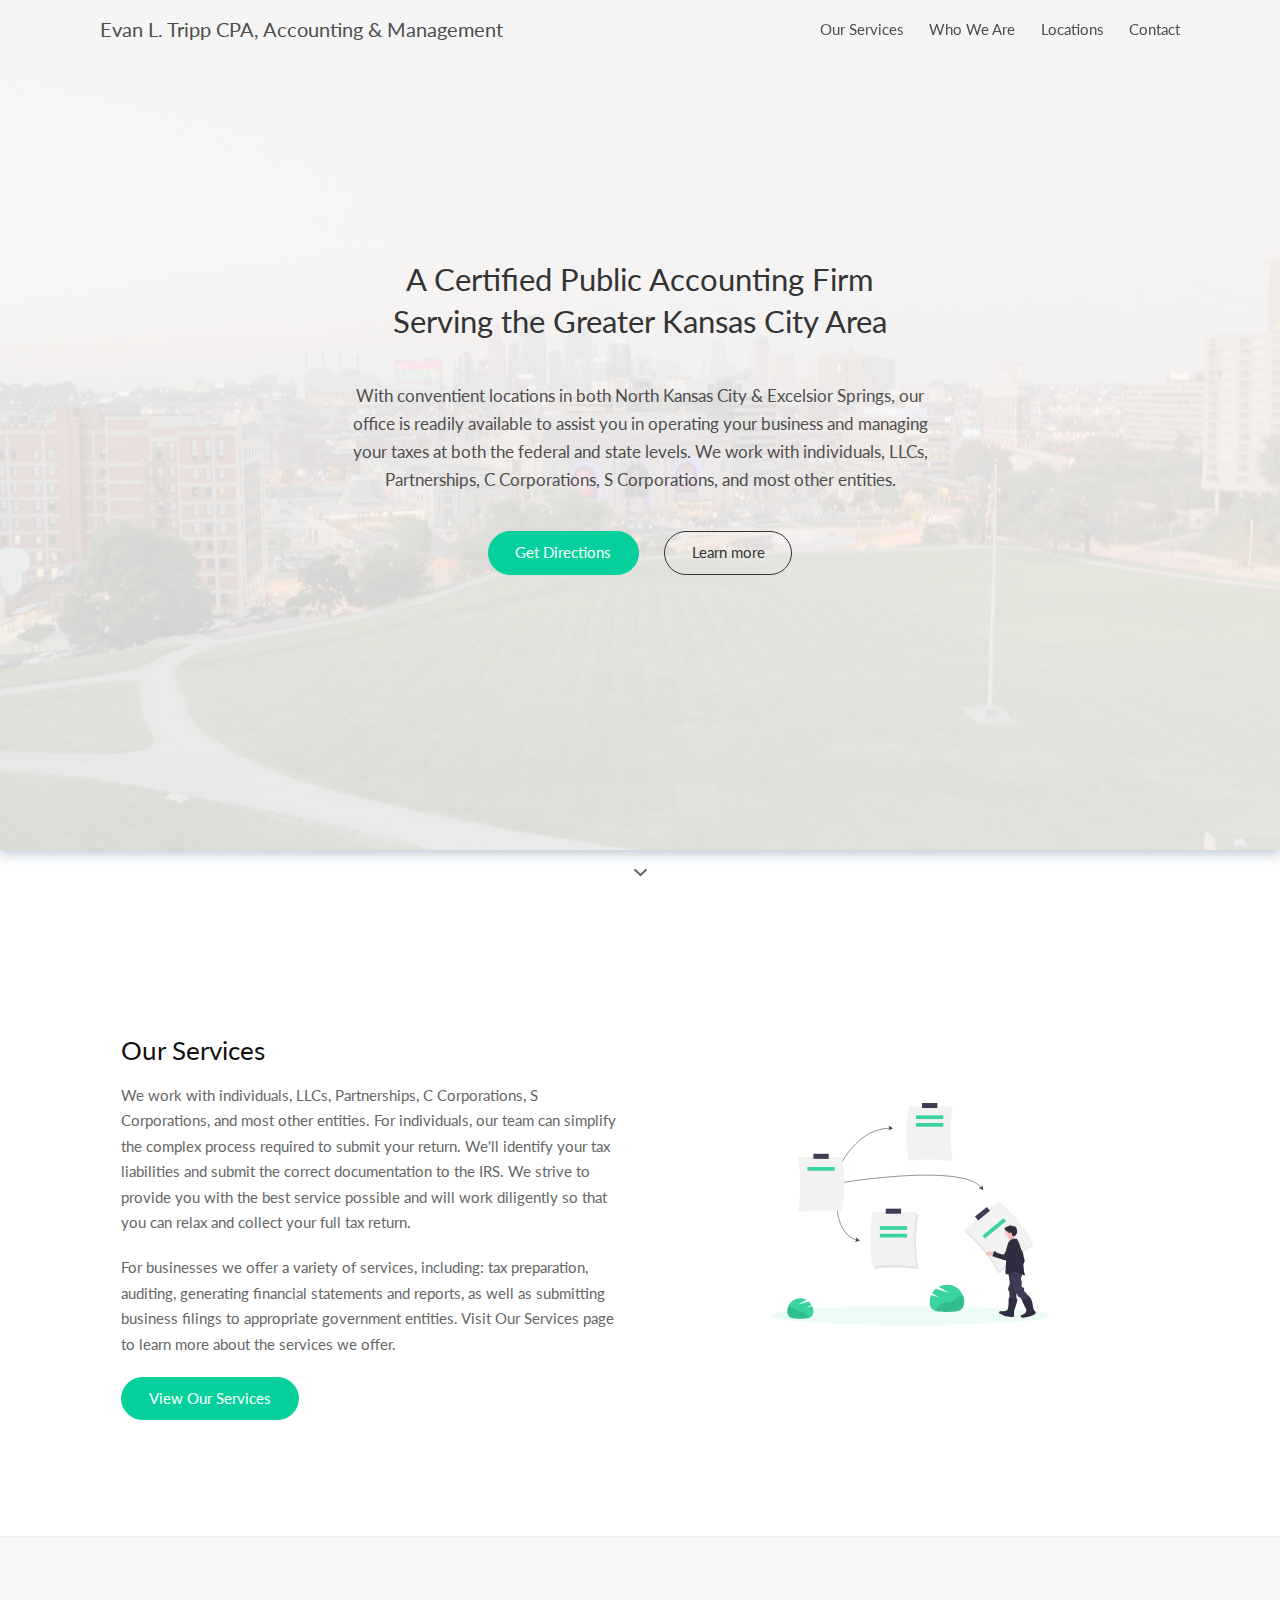
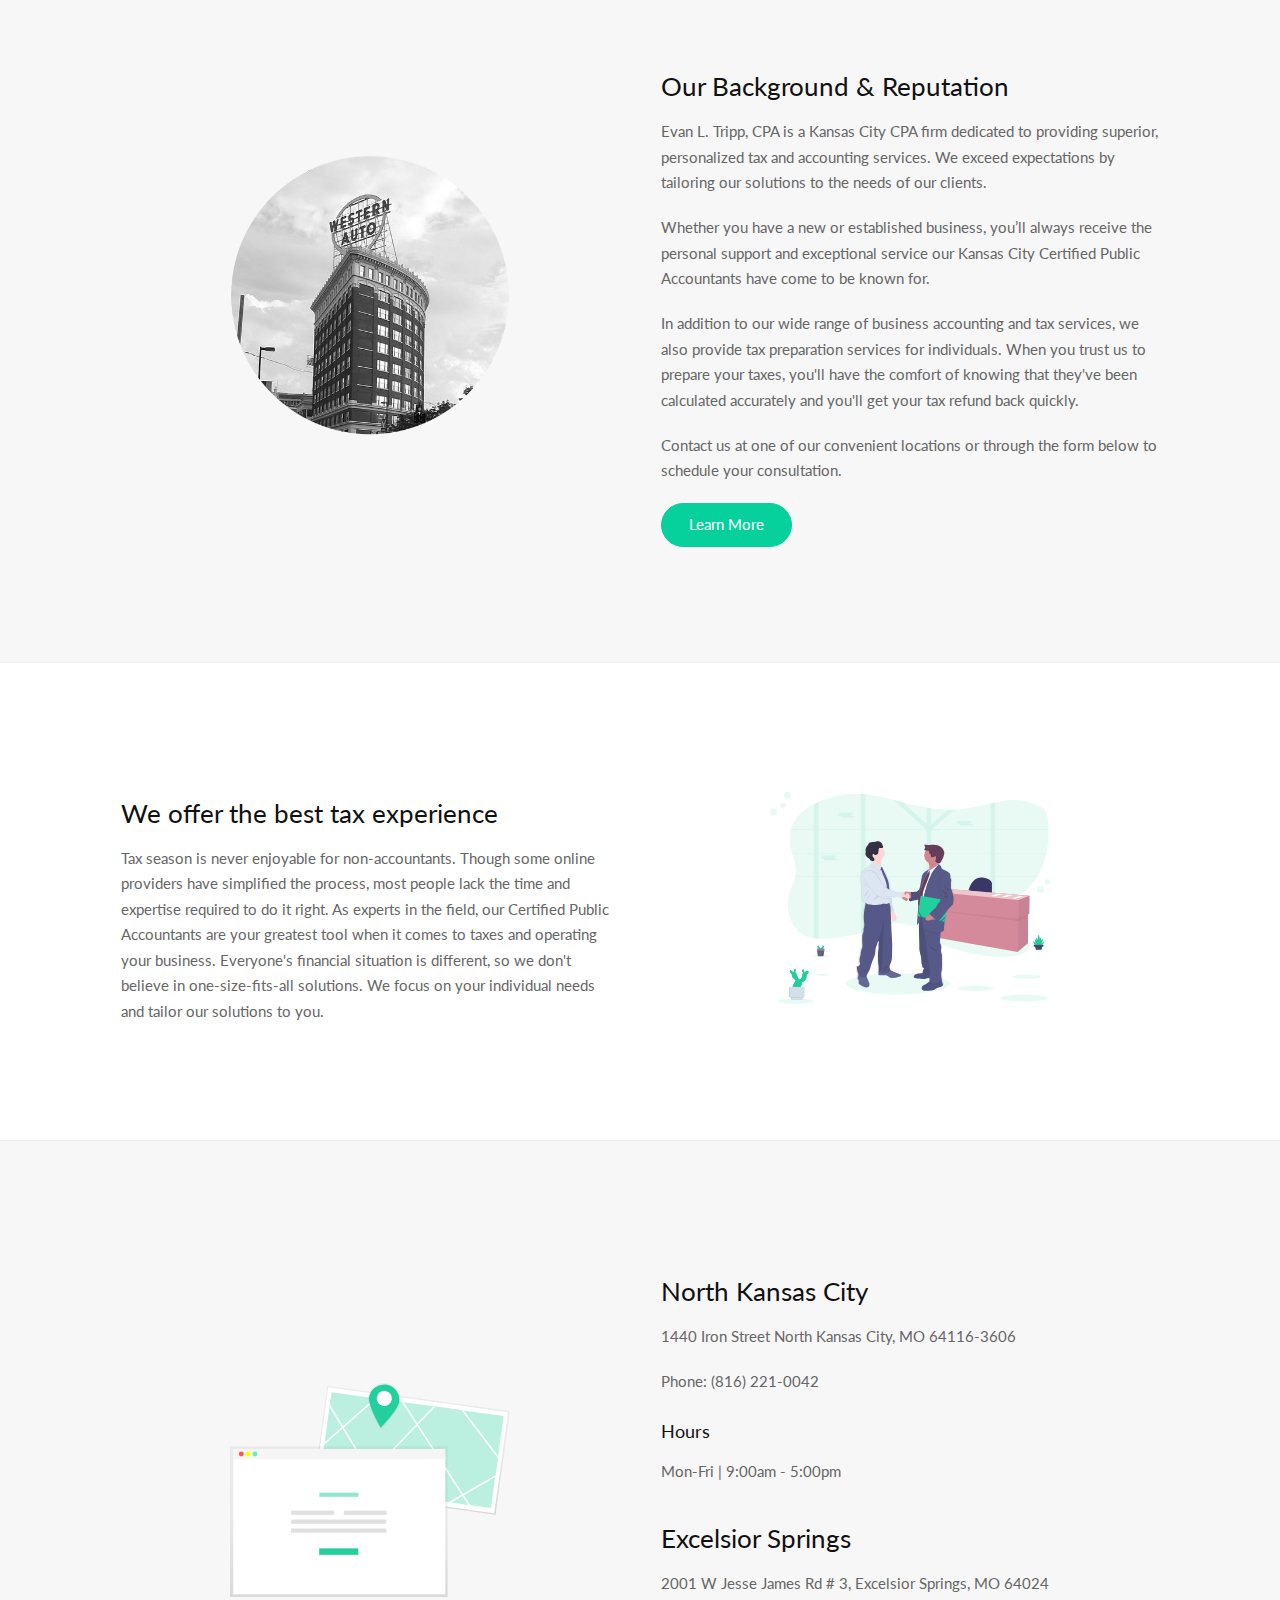
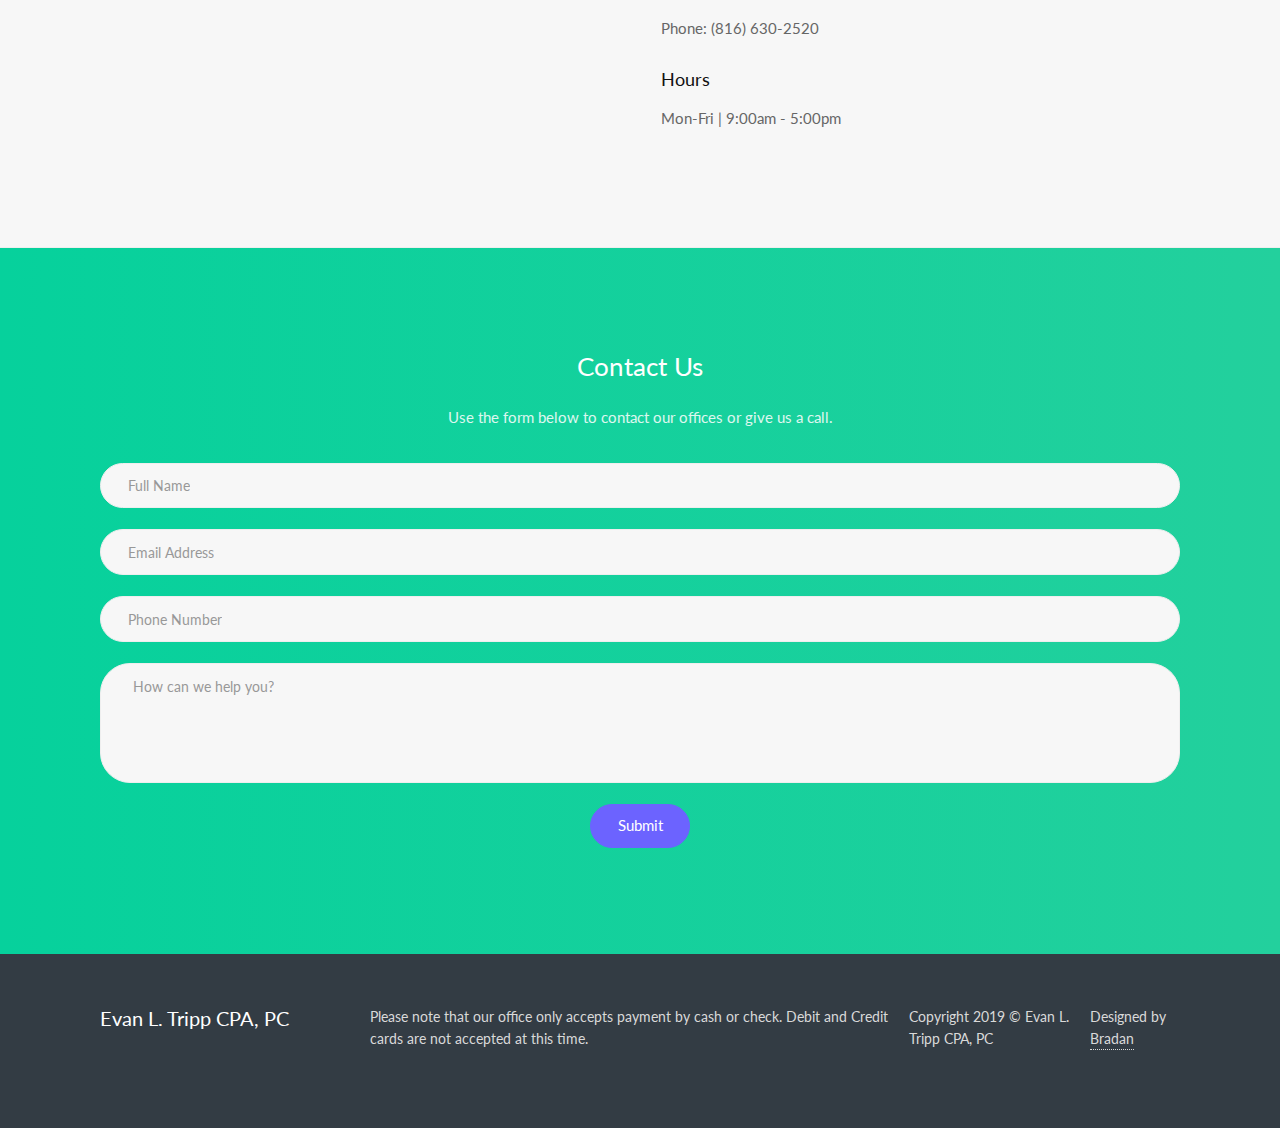
==== commit edf60c43: "About page" ====
--- a/index.html
+++ b/index.html
@@ -100,6 +100,7 @@
                     <p class="expanded__text">Whether you have a new or established business, you’ll always receive the personal support and exceptional service our Kansas City Certified Public Accountants have come to be known for.</p>
                     <p class="expanded__text">In addition to our wide range of business accounting and tax services, we also provide tax preparation services for individuals. When you trust us to prepare your taxes, you'll have the comfort of knowing that they've been calculated accurately and you'll get your tax refund back quickly.</p>
                     <p class="expanded__text">Contact us at one of our convenient locations or through the form below to schedule your consultation.</p>
+                    <a href="about.html" class="button button__accent">Learn More</a>
 				</div>
 			</div>
 		</div>
@@ -167,7 +168,7 @@
 					</div>
 					<div class="footer__data__item">
 						<div class="footer__row">
-							Copyright 2019 &copy; Evan L. Tripp CPA, PC</a>
+							Copyright 2019 &copy; Evan L. Tripp CPA, PC
 						</div>
 					</div>
 					<div class="footer__data__item">
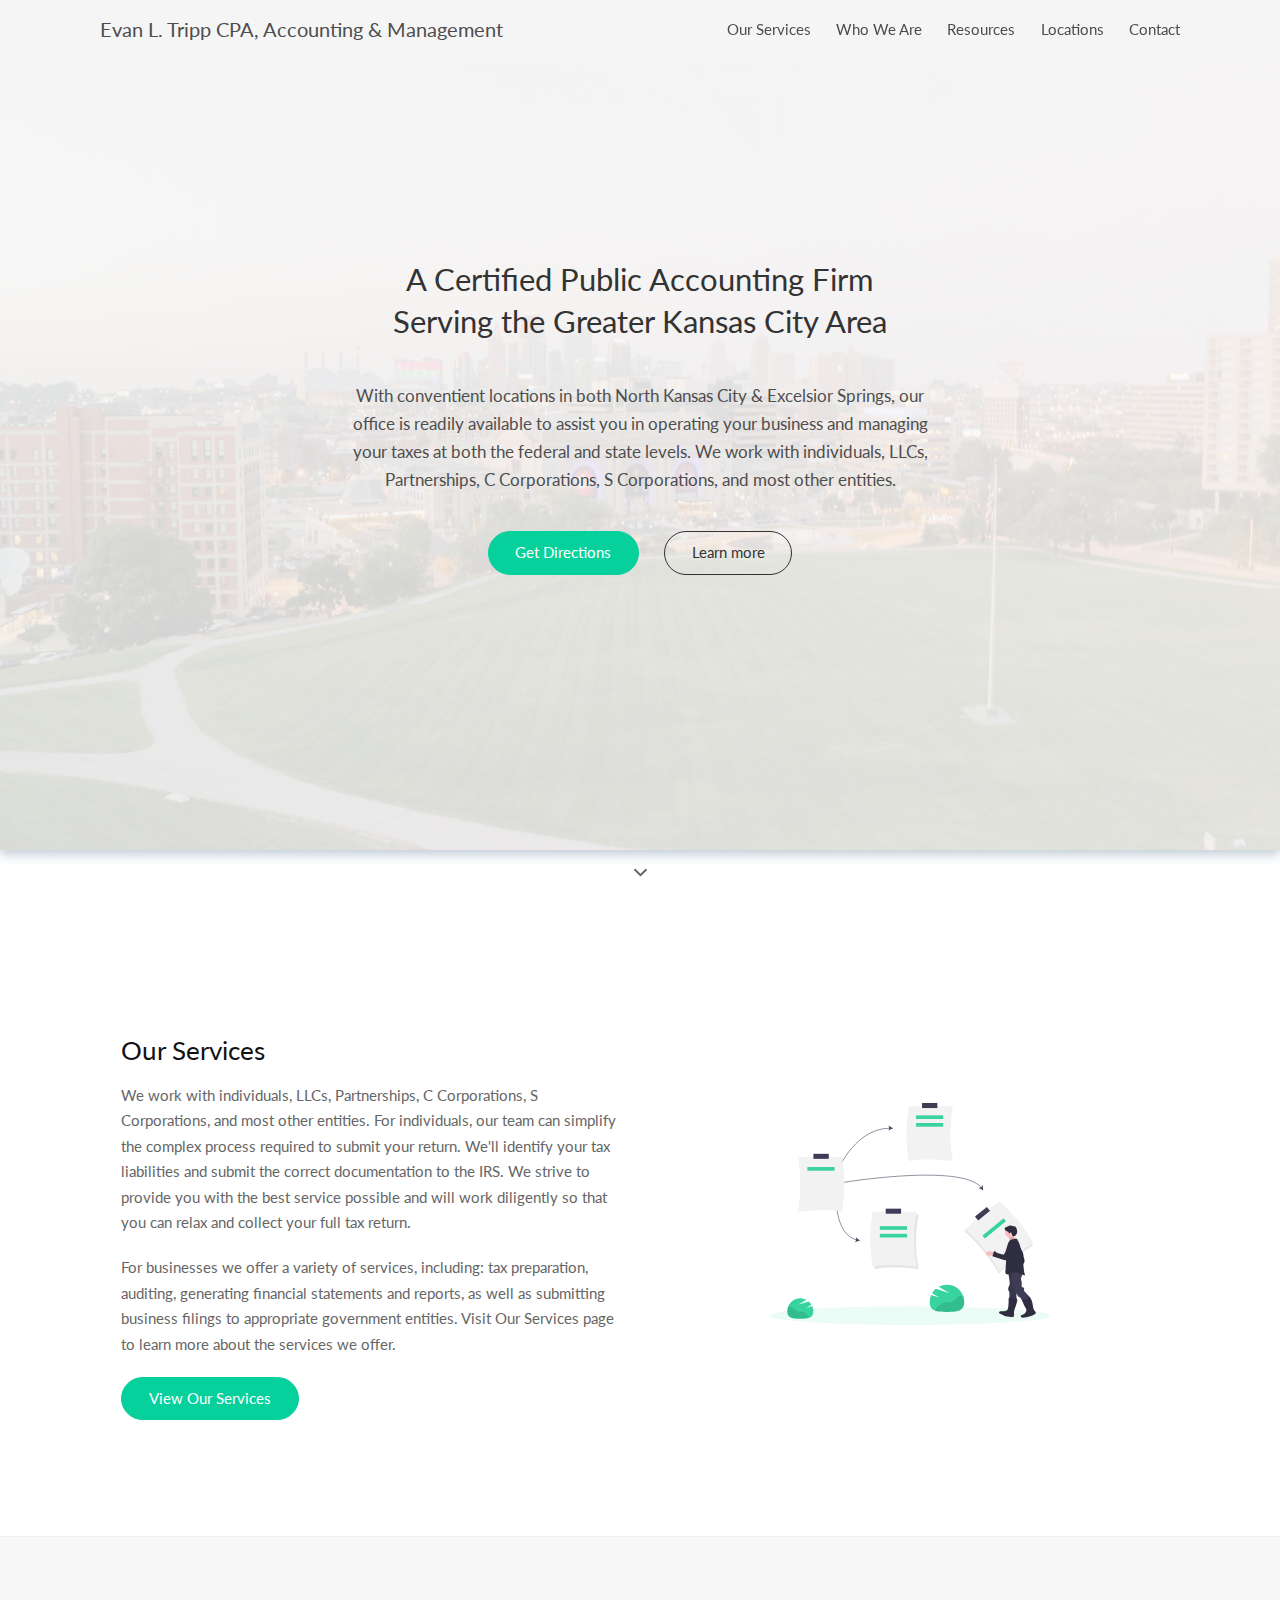
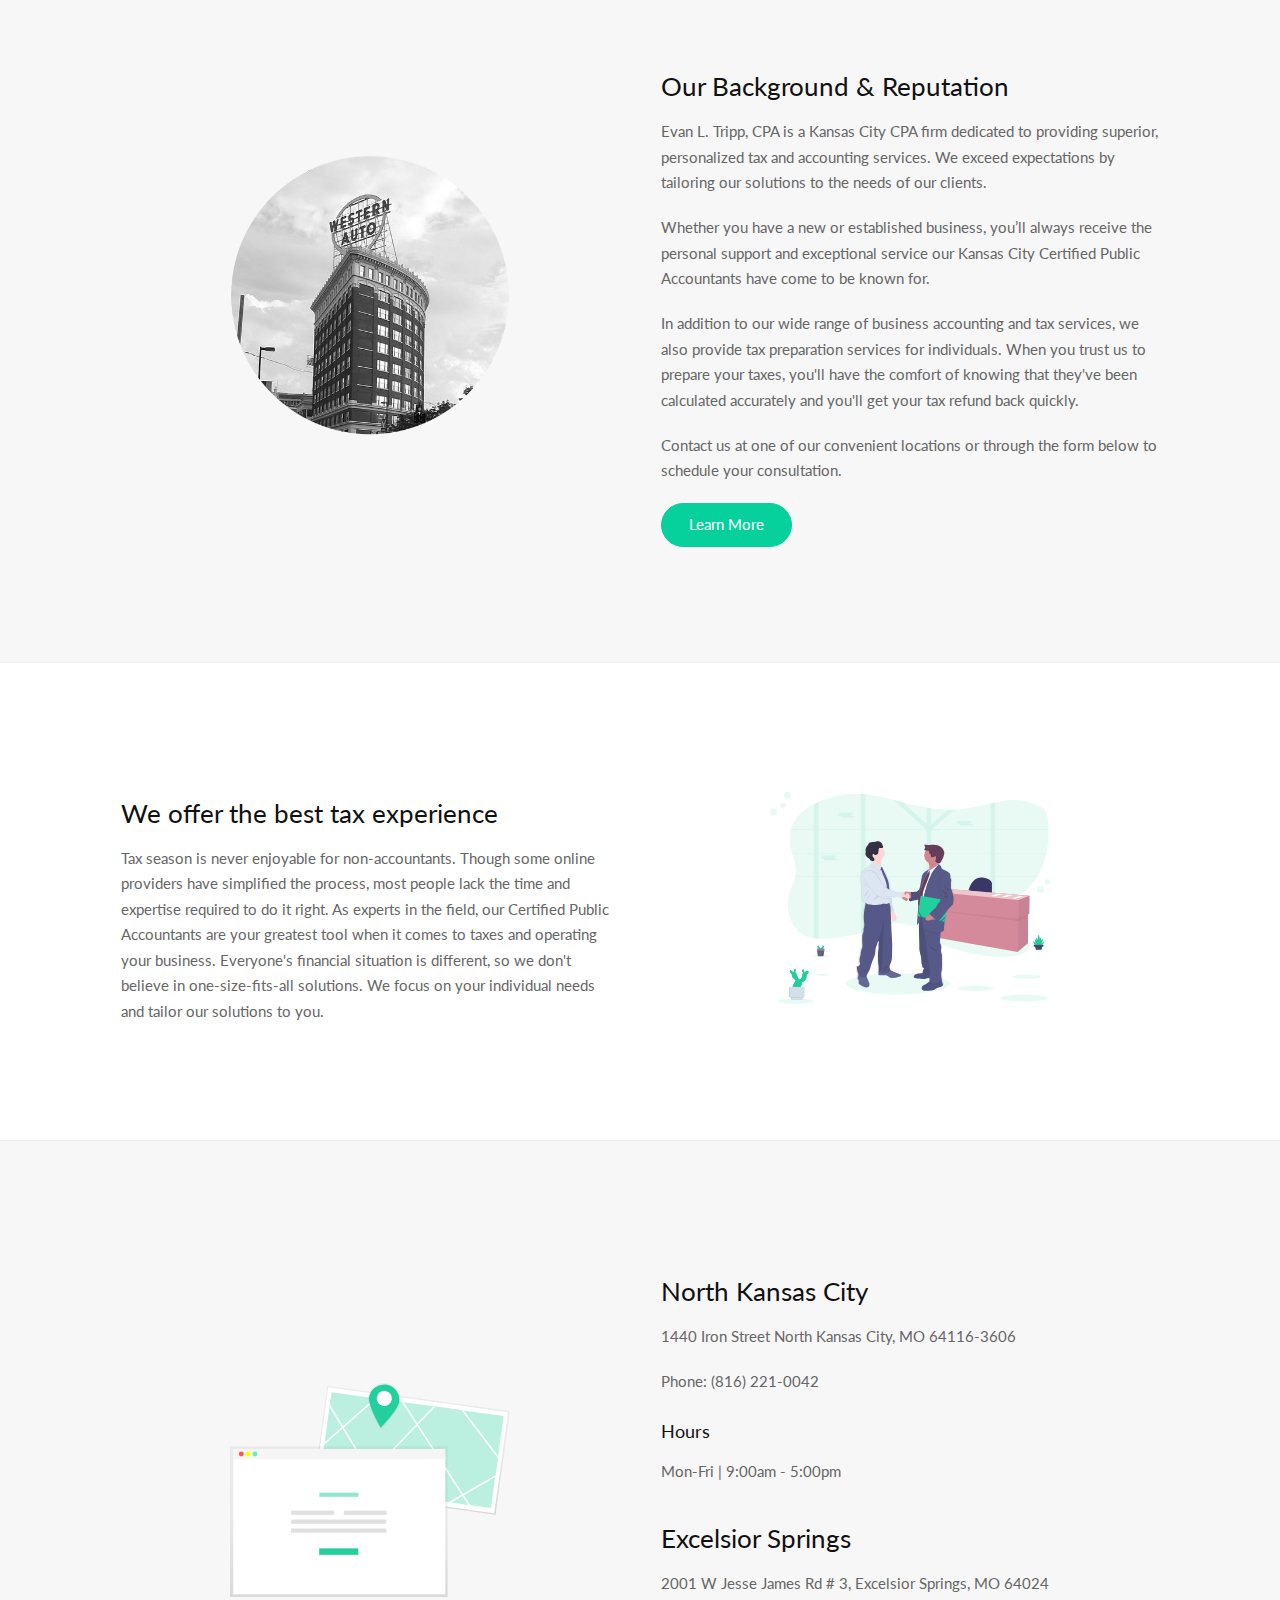
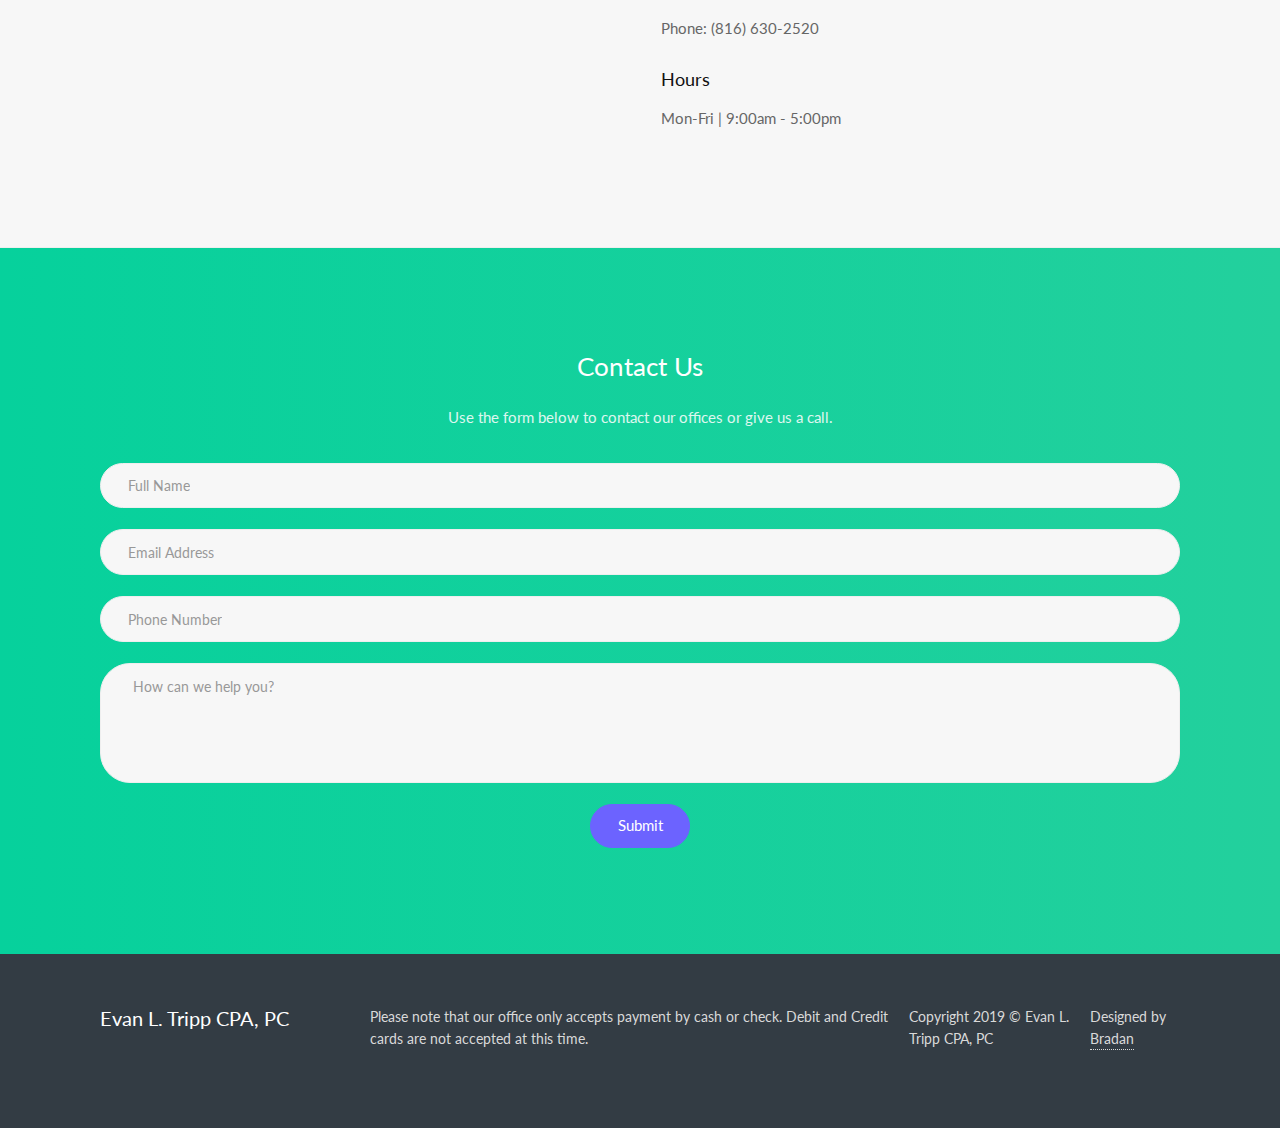
==== commit abf17845: "resource pages" ====
--- a/index.html
+++ b/index.html
@@ -28,7 +28,9 @@
     {"@context": "http://schema.org","@type": "Organization","address": {"@type": "PostalAddress","addressLocality": "Excelsior Springs","addressRegion": "MO","postalCode": "64024","streetAddress": "2001 W Jesse James Rd #3"},"name": "Evan L. Tripp CPA, Accounting &amp; Management","telephone": "(816) 630-2520","openingHours": "Mo,Tu,We,Th,Fr 09:00-17:00"}
     </script>
     <!-- JSON Tags -->
+    <!-- stylesheets -->
     <link rel='stylesheet' href='css/style.min.css' />
+    <!-- stylesheets -->
 </head>
 <body>
 	<!-- Hero(extended) navbar -->
@@ -41,6 +43,7 @@
 					<ul>
                         <li><a href="#services">Our Services</a></li>
                         <li><a href="#about">Who We Are</a></li>
+                        <li><a href="resources.html">Resources</a></li>
 						<li><a href="#locations">Locations</a></li>
                         <li><a href="contact.html">Contact</a></li>
 					</ul>
@@ -181,5 +184,6 @@
 	</div>
     </div>
 <script src='js/app.min.js'></script>
+<script src="http://ajax.googleapis.com/ajax/libs/jquery/3.3.1/jquery.min.js"></script>
 </body>
 </html>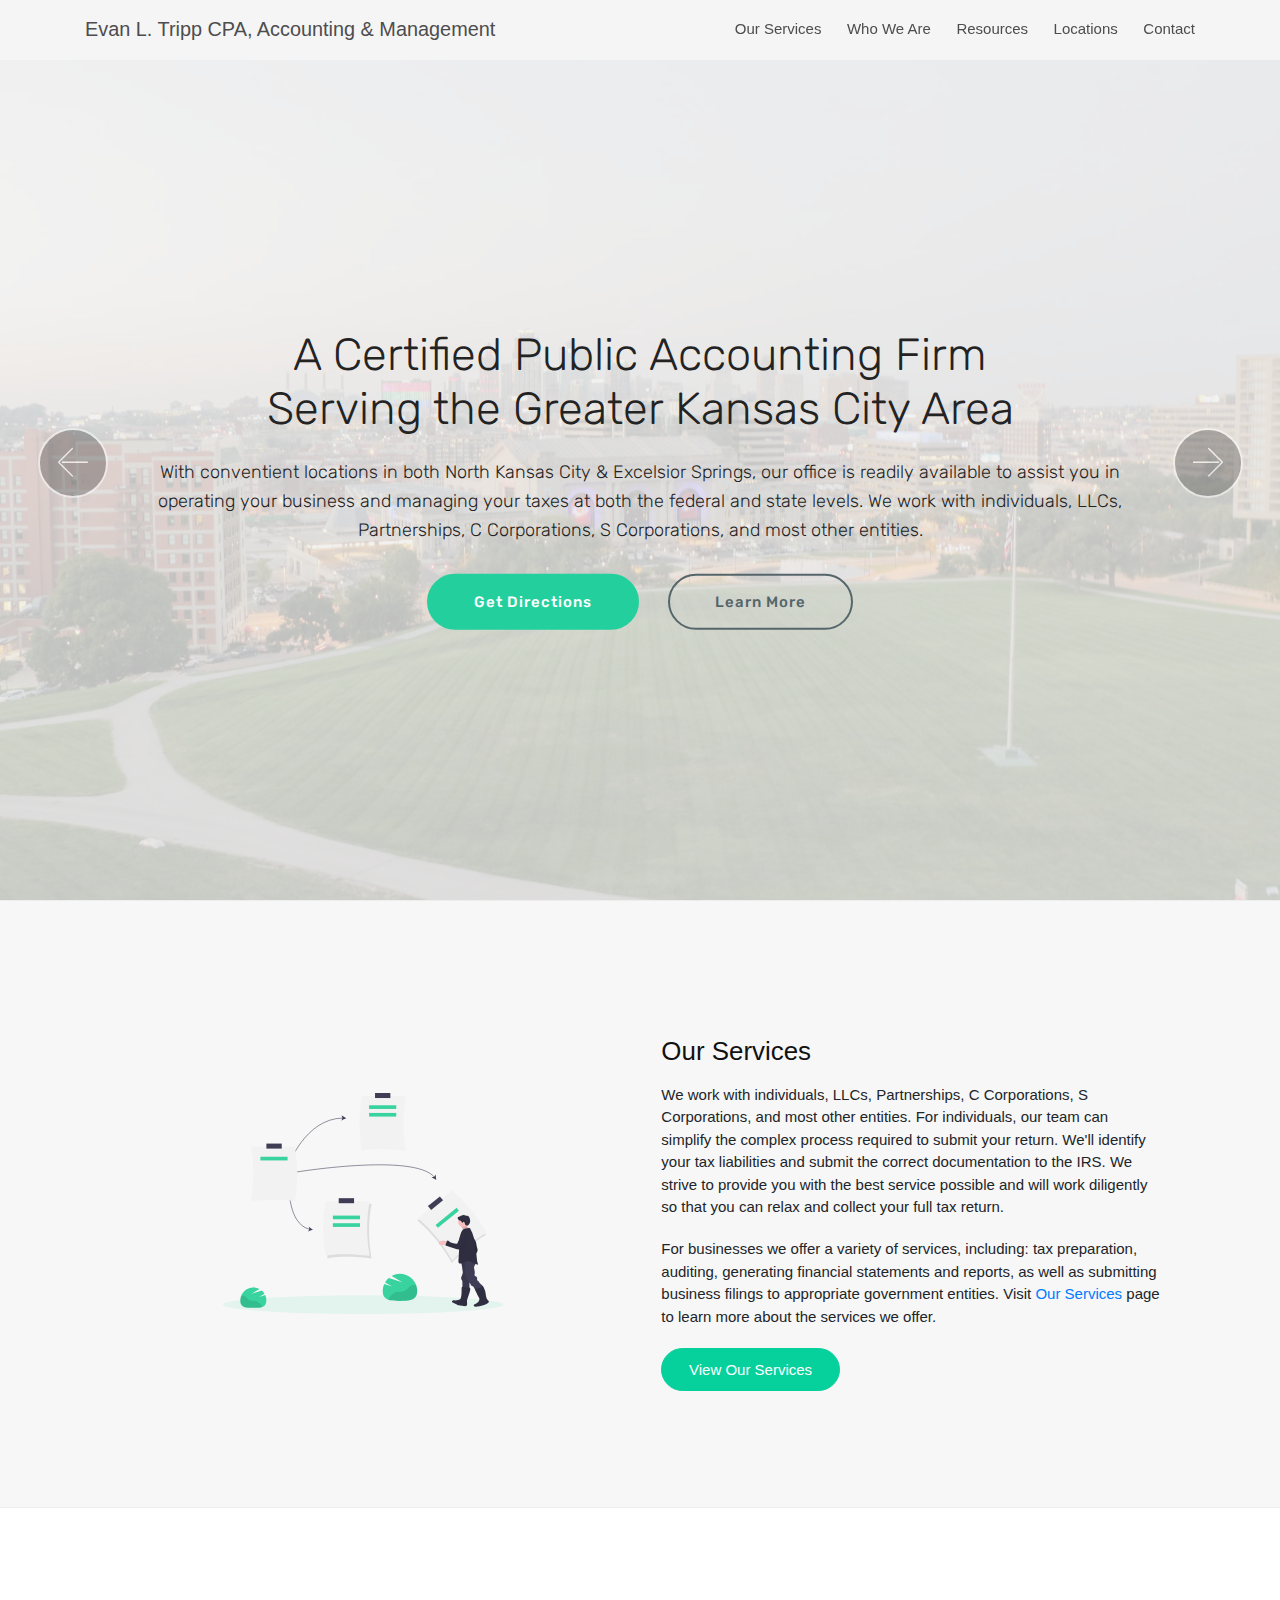
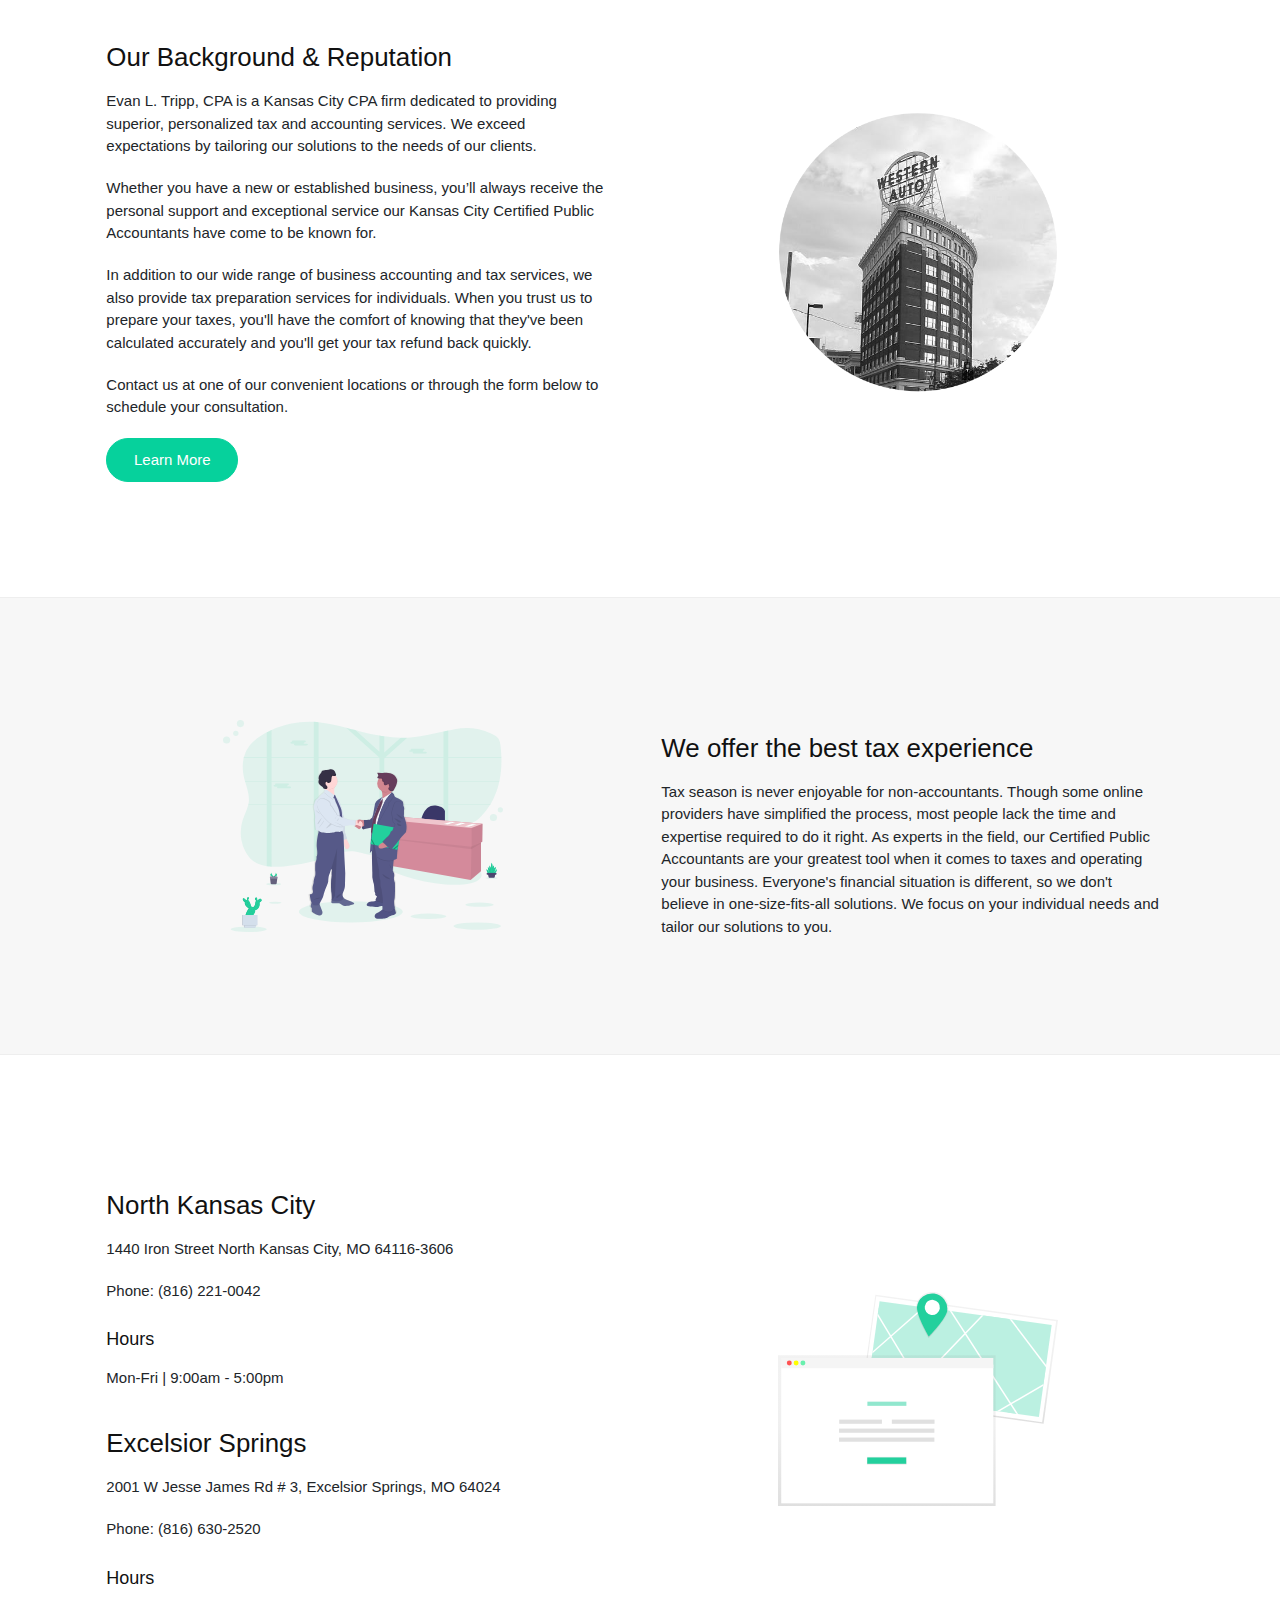
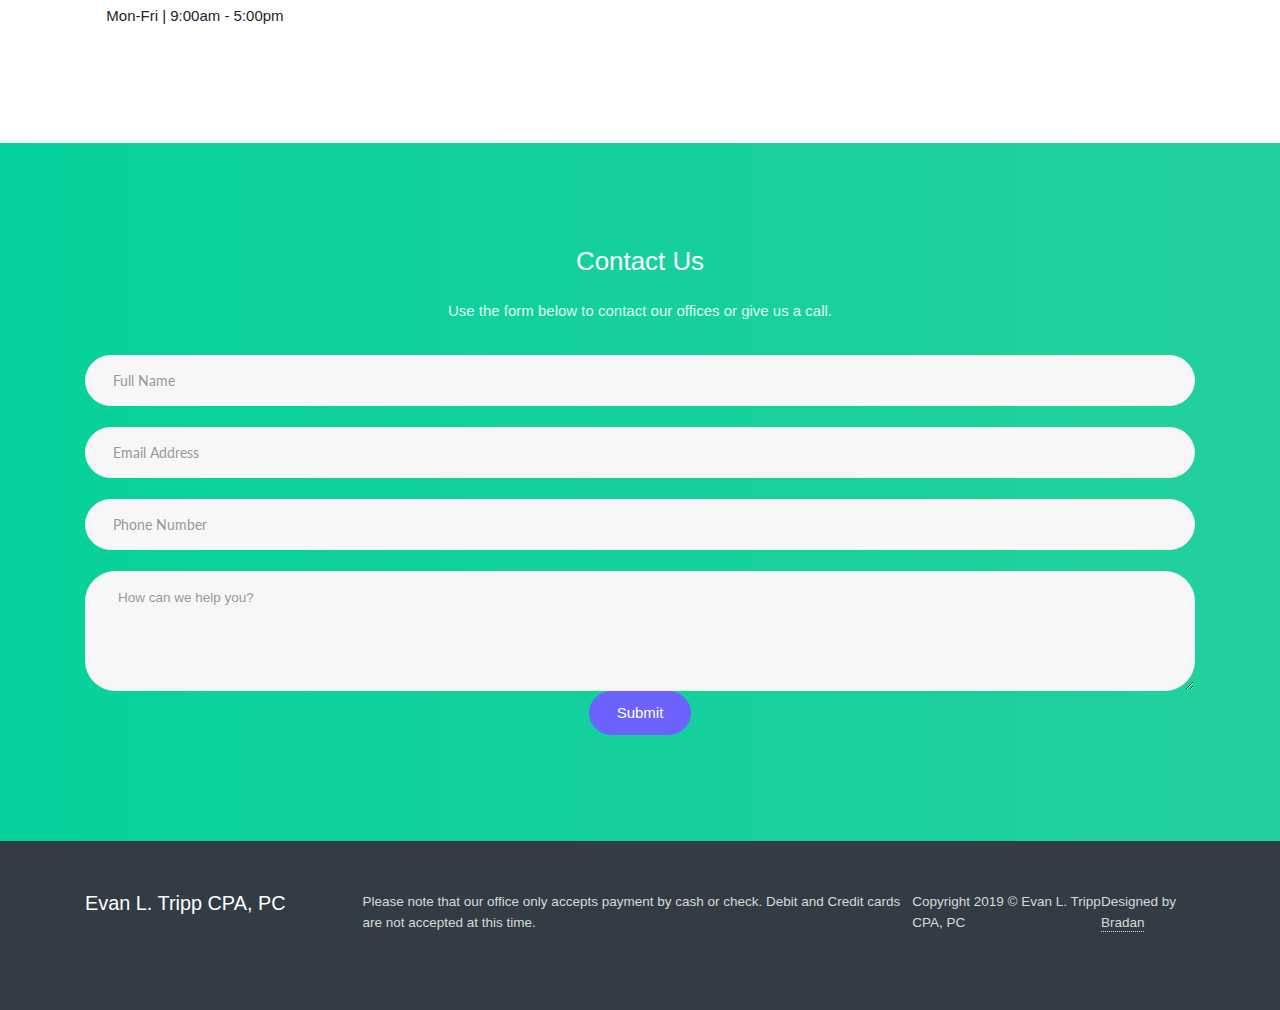
==== commit ab211a76: "slider" ====
--- a/index.html
+++ b/index.html
@@ -30,6 +30,10 @@
     <!-- JSON Tags -->
     <!-- stylesheets -->
     <link rel='stylesheet' href='css/style.min.css' />
+    <link rel="stylesheet" href="assets/web/assets/mobirise-icons/mobirise-icons.css">
+    <link rel="stylesheet" href="assets/tether/tether.min.css">
+    <link rel="stylesheet" href="assets/bootstrap/css/bootstrap.min.css"> 
+  <link rel="stylesheet" href="assets/mobirise/css/mbr-additional.css" type="text/css">
     <!-- stylesheets -->
 </head>
 <body>
@@ -53,27 +57,10 @@
 		</div>
 	</div>
 	<!-- Hero unit -->
-	<div class="hero">
-		<div class="hero__overlay hero__overlay--gradient"></div>
-		<div class="hero__mask"></div>
-		<div class="hero__inner">
-			<div class="container">
-				<div class="hero__content">
-					<div class="hero__content__inner" id='navConverter'>
-                        <h1 class="hero__title">A Certified Public Accounting Firm<br>Serving the Greater Kansas City Area</h1>
-						<p class="hero__text">With conventient locations in both North Kansas City &amp; Excelsior Springs, our office is readily available to assist you in operating your business and managing your taxes at both the federal and state levels. We work with individuals, LLCs, Partnerships, C Corporations, S Corporations, and most other entities.</p>
-						<a href="#locations" class="button button__accent">Get Directions</a>
-						<a href="#services" class="button hero__button">Learn more</a>
-					</div>
-				</div>
-			</div>
-		</div>
-	</div>
-	<div class="hero__sub">
-		<span id="scrollToNext" class="scroll">
-			<svg version="1.1" xmlns="http://www.w3.org/2000/svg" xmlns:xlink="http://www.w3.org/1999/xlink" x="0px" y="0px" class='hero__sub__down' fill="currentColor" width="512px" height="512px" viewBox="0 0 512 512" style="enable-background:new 0 0 512 512;" xml:space="preserve"><path d="M256,298.3L256,298.3L256,298.3l174.2-167.2c4.3-4.2,11.4-4.1,15.8,0.2l30.6,29.9c4.4,4.3,4.5,11.3,0.2,15.5L264.1,380.9c-2.2,2.2-5.2,3.2-8.1,3c-3,0.1-5.9-0.9-8.1-3L35.2,176.7c-4.3-4.2-4.2-11.2,0.2-15.5L66,131.3c4.4-4.3,11.5-4.4,15.8-0.2L256,298.3z"/></svg>
-		</span>
-	</div>
+	<section class="carousel slide cid-rwqVKX4QMa" data-interval="false" id="slider1-0">
+    <div class="full-screen"><div class="mbr-slider slide carousel" data-pause="true" data-keyboard="false" data-ride="false" data-interval="false"><div class="carousel-inner" role="listbox"><div class="carousel-item slider-fullscreen-image active" data-bg-video-slide="false" style="background-image: url(assets/images/bg-2000x1333.jpg);"><div class="container container-slide"><div class="image_wrapper"><div class="mbr-overlay" style="opacity: 0.8; background-color: rgb(239, 239, 239);"></div><img src="assets/images/bg-2000x1333.jpg"><div class="carousel-caption justify-content-center"><div class="col-10 align-center"><h2 class="mbr-fonts-style display-2">A Certified Public Accounting Firm<div>Serving the Greater Kansas City Area</div></h2><p class="lead mbr-text mbr-fonts-style display-7">With conventient locations in both North Kansas City &amp; Excelsior Springs, our office is readily available to assist you in operating your business and managing your taxes at both the federal and state levels. We work with individuals, LLCs, Partnerships, C Corporations, S Corporations, and most other entities.</p><div class="mbr-section-btn" buttons="0"><a class="btn btn-success display-4" href="#locations">Get Directions</a> <a class="btn  display-4 btn-warning-outline" href="#services">Learn More</a></div></div></div></div></div></div><div class="carousel-item slider-fullscreen-image" data-bg-video-slide="false" style="background-image: url(assets/images/bg2-2000x1275.jpg);"><div class="container container-slide"><div class="image_wrapper"><div class="mbr-overlay" style="opacity: 0.8; background-color: rgb(239, 239, 239);"></div><img src="assets/images/bg2-2000x1275.jpg"><div class="carousel-caption justify-content-center"><div class="col-10 align-center"><h2 class="mbr-fonts-style display-2">A Certified Public Accounting Firm<div>Serving the Greater Kansas City Area</div></h2><p class="lead mbr-text mbr-fonts-style display-7">With conventient locations in both North Kansas City &amp; Excelsior Springs, our office is readily available to assist you in operating your business and managing your taxes at both the federal and state levels. We work with individuals, LLCs, Partnerships, C Corporations, S Corporations, and most other entities.</p><div class="mbr-section-btn" buttons="0"><a class="btn btn-success display-4" href="#locations">Get Directions</a> <a class="btn  display-4 btn-warning-outline" href="#services">Learn More</a></div></div></div></div></div></div><div class="carousel-item slider-fullscreen-image" data-bg-video-slide="false" style="background-image: url(assets/images/bg3-2000x1333.jpg);"><div class="container container-slide"><div class="image_wrapper"><div class="mbr-overlay" style="opacity: 0.8; background-color: rgb(239, 239, 239);"></div><img src="assets/images/bg3-2000x1333.jpg"><div class="carousel-caption justify-content-center"><div class="col-10 align-center"><h2 class="mbr-fonts-style display-2">A Certified Public Accounting Firm<div>Serving the Greater Kansas City Area</div></h2><p class="lead mbr-text mbr-fonts-style display-7">With conventient locations in both North Kansas City &amp; Excelsior Springs, our office is readily available to assist you in operating your business and managing your taxes at both the federal and state levels. We work with individuals, LLCs, Partnerships, C Corporations, S Corporations, and most other entities.</p><div class="mbr-section-btn" buttons="0"><a class="btn btn-success display-4" href="#locations">Get Directions</a> <a class="btn  display-4 btn-warning-outline" href="#services">Learn More</a></div></div></div></div></div></div><div class="carousel-item slider-fullscreen-image" data-bg-video-slide="false" style="background-image: url(assets/images/bg4-2000x1333.jpg);"><div class="container container-slide"><div class="image_wrapper"><div class="mbr-overlay" style="opacity: 0.8; background-color: rgb(239, 239, 239);"></div><img src="assets/images/bg4-2000x1333.jpg"><div class="carousel-caption justify-content-center"><div class="col-10 align-center"><h2 class="mbr-fonts-style display-2">A Certified Public Accounting Firm<div>Serving the Greater Kansas City Area</div></h2><p class="lead mbr-text mbr-fonts-style display-7">With conventient locations in both North Kansas City &amp; Excelsior Springs, our office is readily available to assist you in operating your business and managing your taxes at both the federal and state levels. We work with individuals, LLCs, Partnerships, C Corporations, S Corporations, and most other entities.</p><div class="mbr-section-btn" buttons="0"><a class="btn btn-success display-4" href="#locations">Get Directions</a> <a class="btn  display-4 btn-warning-outline" href="#services">Learn More</a></div></div></div></div></div></div></div><a data-app-prevent-settings="" class="carousel-control carousel-control-prev" role="button" data-slide="prev" href="#slider1-0"><span aria-hidden="true" class="mbri-left mbr-iconfont"></span><span class="sr-only">Previous</span></a><a data-app-prevent-settings="" class="carousel-control carousel-control-next" role="button" data-slide="next" href="#slider1-0"><span aria-hidden="true" class="mbri-right mbr-iconfont"></span><span class="sr-only">Next</span></a></div></div>
+
+</section>
 	<!-- Services -->
 	<div id="services" class="expanded landing__section">
         <div class="container">
@@ -185,5 +172,11 @@
     </div>
 <script src='js/app.min.js'></script>
 <script src="http://ajax.googleapis.com/ajax/libs/jquery/3.3.1/jquery.min.js"></script>
+<script src="assets/web/assets/jquery/jquery.min.js"></script>
+<script src="assets/popper/popper.min.js"></script>
+<script src="assets/tether/tether.min.js"></script>
+<script src="assets/bootstrap/js/bootstrap.min.js"></script>
+<script src="assets/bootstrapcarouselswipe/bootstrap-carousel-swipe.js"></script>
+<script src="assets/smoothscroll/smooth-scroll.js"></script>
 </body>
 </html>--- a/assets/web/assets/mobirise-icons/mobirise-icons.css
+++ b/assets/web/assets/mobirise-icons/mobirise-icons.css
@@ -0,0 +1,476 @@
+@font-face {
+  font-family: 'MobiriseIcons';
+  src:  url('mobirise-icons.eot?spat4u');
+  src:  url('mobirise-icons.eot?spat4u#iefix') format('embedded-opentype'),
+    url('mobirise-icons.ttf?spat4u') format('truetype'),
+    url('mobirise-icons.woff?spat4u') format('woff'),
+    url('mobirise-icons.svg?spat4u#MobiriseIcons') format('svg');
+  font-weight: normal;
+  font-style: normal;
+}
+
+[class^="mbri-"], [class*=" mbri-"] {
+  /* use !important to prevent issues with browser extensions that change fonts */
+  font-family: MobiriseIcons !important;
+  speak: none;
+  font-style: normal;
+  font-weight: normal;
+  font-variant: normal;
+  text-transform: none;
+  line-height: 1;
+
+  /* Better Font Rendering =========== */
+  -webkit-font-smoothing: antialiased;
+  -moz-osx-font-smoothing: grayscale;
+}
+
+.mbri-add-submenu:before {
+  content: "\e900";
+}
+.mbri-alert:before {
+  content: "\e901";
+}
+.mbri-align-center:before {
+  content: "\e902";
+}
+.mbri-align-justify:before {
+  content: "\e903";
+}
+.mbri-align-left:before {
+  content: "\e904";
+}
+.mbri-align-right:before {
+  content: "\e905";
+}
+.mbri-android:before {
+  content: "\e906";
+}
+.mbri-apple:before {
+  content: "\e907";
+}
+.mbri-arrow-down:before {
+  content: "\e908";
+}
+.mbri-arrow-next:before {
+  content: "\e909";
+}
+.mbri-arrow-prev:before {
+  content: "\e90a";
+}
+.mbri-arrow-up:before {
+  content: "\e90b";
+}
+.mbri-bold:before {
+  content: "\e90c";
+}
+.mbri-bookmark:before {
+  content: "\e90d";
+}
+.mbri-bootstrap:before {
+  content: "\e90e";
+}
+.mbri-briefcase:before {
+  content: "\e90f";
+}
+.mbri-browse:before {
+  content: "\e910";
+}
+.mbri-bulleted-list:before {
+  content: "\e911";
+}
+.mbri-calendar:before {
+  content: "\e912";
+}
+.mbri-camera:before {
+  content: "\e913";
+}
+.mbri-cart-add:before {
+  content: "\e914";
+}
+.mbri-cart-full:before {
+  content: "\e915";
+}
+.mbri-cash:before {
+  content: "\e916";
+}
+.mbri-change-style:before {
+  content: "\e917";
+}
+.mbri-chat:before {
+  content: "\e918";
+}
+.mbri-clock:before {
+  content: "\e919";
+}
+.mbri-close:before {
+  content: "\e91a";
+}
+.mbri-cloud:before {
+  content: "\e91b";
+}
+.mbri-code:before {
+  content: "\e91c";
+}
+.mbri-contact-form:before {
+  content: "\e91d";
+}
+.mbri-credit-card:before {
+  content: "\e91e";
+}
+.mbri-cursor-click:before {
+  content: "\e91f";
+}
+.mbri-cust-feedback:before {
+  content: "\e920";
+}
+.mbri-database:before {
+  content: "\e921";
+}
+.mbri-delivery:before {
+  content: "\e922";
+}
+.mbri-desktop:before {
+  content: "\e923";
+}
+.mbri-devices:before {
+  content: "\e924";
+}
+.mbri-down:before {
+  content: "\e925";
+}
+.mbri-download:before {
+  content: "\e989";
+}
+.mbri-drag-n-drop:before {
+  content: "\e927";
+}
+.mbri-drag-n-drop2:before {
+  content: "\e928";
+}
+.mbri-edit:before {
+  content: "\e929";
+}
+.mbri-edit2:before {
+  content: "\e92a";
+}
+.mbri-error:before {
+  content: "\e92b";
+}
+.mbri-extension:before {
+  content: "\e92c";
+}
+.mbri-features:before {
+  content: "\e92d";
+}
+.mbri-file:before {
+  content: "\e92e";
+}
+.mbri-flag:before {
+  content: "\e92f";
+}
+.mbri-folder:before {
+  content: "\e930";
+}
+.mbri-gift:before {
+  content: "\e931";
+}
+.mbri-github:before {
+  content: "\e932";
+}
+.mbri-globe:before {
+  content: "\e933";
+}
+.mbri-globe-2:before {
+  content: "\e934";
+}
+.mbri-growing-chart:before {
+  content: "\e935";
+}
+.mbri-hearth:before {
+  content: "\e936";
+}
+.mbri-help:before {
+  content: "\e937";
+}
+.mbri-home:before {
+  content: "\e938";
+}
+.mbri-hot-cup:before {
+  content: "\e939";
+}
+.mbri-idea:before {
+  content: "\e93a";
+}
+.mbri-image-gallery:before {
+  content: "\e93b";
+}
+.mbri-image-slider:before {
+  content: "\e93c";
+}
+.mbri-info:before {
+  content: "\e93d";
+}
+.mbri-italic:before {
+  content: "\e93e";
+}
+.mbri-key:before {
+  content: "\e93f";
+}
+.mbri-laptop:before {
+  content: "\e940";
+}
+.mbri-layers:before {
+  content: "\e941";
+}
+.mbri-left-right:before {
+  content: "\e942";
+}
+.mbri-left:before {
+  content: "\e943";
+}
+.mbri-letter:before {
+  content: "\e944";
+}
+.mbri-like:before {
+  content: "\e945";
+}
+.mbri-link:before {
+  content: "\e946";
+}
+.mbri-lock:before {
+  content: "\e947";
+}
+.mbri-login:before {
+  content: "\e948";
+}
+.mbri-logout:before {
+  content: "\e949";
+}
+.mbri-magic-stick:before {
+  content: "\e94a";
+}
+.mbri-map-pin:before {
+  content: "\e94b";
+}
+.mbri-menu:before {
+  content: "\e94c";
+}
+.mbri-mobile:before {
+  content: "\e94d";
+}
+.mbri-mobile2:before {
+  content: "\e94e";
+}
+.mbri-mobirise:before {
+  content: "\e94f";
+}
+.mbri-more-horizontal:before {
+  content: "\e950";
+}
+.mbri-more-vertical:before {
+  content: "\e951";
+}
+.mbri-music:before {
+  content: "\e952";
+}
+.mbri-new-file:before {
+  content: "\e953";
+}
+.mbri-numbered-list:before {
+  content: "\e954";
+}
+.mbri-opened-folder:before {
+  content: "\e955";
+}
+.mbri-pages:before {
+  content: "\e956";
+}
+.mbri-paper-plane:before {
+  content: "\e957";
+}
+.mbri-paperclip:before {
+  content: "\e958";
+}
+.mbri-photo:before {
+  content: "\e959";
+}
+.mbri-photos:before {
+  content: "\e95a";
+}
+.mbri-pin:before {
+  content: "\e95b";
+}
+.mbri-play:before {
+  content: "\e95c";
+}
+.mbri-plus:before {
+  content: "\e95d";
+}
+.mbri-preview:before {
+  content: "\e95e";
+}
+.mbri-print:before {
+  content: "\e95f";
+}
+.mbri-protect:before {
+  content: "\e960";
+}
+.mbri-question:before {
+  content: "\e961";
+}
+.mbri-quote-left:before {
+  content: "\e962";
+}
+.mbri-quote-right:before {
+  content: "\e963";
+}
+.mbri-refresh:before {
+  content: "\e964";
+}
+.mbri-responsive:before {
+  content: "\e965";
+}
+.mbri-right:before {
+  content: "\e966";
+}
+.mbri-rocket:before {
+  content: "\e967";
+}
+.mbri-sad-face:before {
+  content: "\e968";
+}
+.mbri-sale:before {
+  content: "\e969";
+}
+.mbri-save:before {
+  content: "\e96a";
+}
+.mbri-search:before {
+  content: "\e96b";
+}
+.mbri-setting:before {
+  content: "\e96c";
+}
+.mbri-setting2:before {
+  content: "\e96d";
+}
+.mbri-setting3:before {
+  content: "\e96e";
+}
+.mbri-share:before {
+  content: "\e96f";
+}
+.mbri-shopping-bag:before {
+  content: "\e970";
+}
+.mbri-shopping-basket:before {
+  content: "\e971";
+}
+.mbri-shopping-cart:before {
+  content: "\e972";
+}
+.mbri-sites:before {
+  content: "\e973";
+}
+.mbri-smile-face:before {
+  content: "\e974";
+}
+.mbri-speed:before {
+  content: "\e975";
+}
+.mbri-star:before {
+  content: "\e976";
+}
+.mbri-success:before {
+  content: "\e977";
+}
+.mbri-sun:before {
+  content: "\e978";
+}
+.mbri-sun2:before {
+  content: "\e979";
+}
+.mbri-tablet:before {
+  content: "\e97a";
+}
+.mbri-tablet-vertical:before {
+  content: "\e97b";
+}
+.mbri-target:before {
+  content: "\e97c";
+}
+.mbri-timer:before {
+  content: "\e97d";
+}
+.mbri-to-ftp:before {
+  content: "\e97e";
+}
+.mbri-to-local-drive:before {
+  content: "\e97f";
+}
+.mbri-touch-swipe:before {
+  content: "\e980";
+}
+.mbri-touch:before {
+  content: "\e981";
+}
+.mbri-trash:before {
+  content: "\e982";
+}
+.mbri-underline:before {
+  content: "\e983";
+}
+.mbri-unlink:before {
+  content: "\e984";
+}
+.mbri-unlock:before {
+  content: "\e985";
+}
+.mbri-up-down:before {
+  content: "\e986";
+}
+.mbri-up:before {
+  content: "\e987";
+}
+.mbri-update:before {
+  content: "\e988";
+}
+.mbri-upload:before {
+ content: "\e926"; 
+}
+.mbri-user:before {
+  content: "\e98a";
+}
+.mbri-user2:before {
+  content: "\e98b";
+}
+.mbri-users:before {
+  content: "\e98c";
+}
+.mbri-video:before {
+  content: "\e98d";
+}
+.mbri-video-play:before {
+  content: "\e98e";
+}
+.mbri-watch:before {
+  content: "\e98f";
+}
+.mbri-website-theme:before {
+  content: "\e990";
+}
+.mbri-wifi:before {
+  content: "\e991";
+}
+.mbri-windows:before {
+  content: "\e992";
+}
+.mbri-zoom-out:before {
+  content: "\e993";
+}
+.mbri-redo:before {
+  content: "\e994";
+}
+.mbri-undo:before {
+  content: "\e995";
+}
--- a/assets/mobirise/css/mbr-additional.css
+++ b/assets/mobirise/css/mbr-additional.css
@@ -0,0 +1,1283 @@
+@import url(https://fonts.googleapis.com/css?family=Rubik:300,300i,400,400i,500,500i,700,700i,900,900i);
+
+.mbr-section-title {
+  font-style: normal;
+  line-height: 1.2;
+}
+.mbr-section-subtitle {
+  line-height: 1.3;
+}
+.mbr-text {
+  font-style: normal;
+  line-height: 1.6;
+}
+.display-1 {
+  font-family: 'Rubik', sans-serif;
+  font-size: 4.25rem;
+}
+.display-1 > .mbr-iconfont {
+  font-size: 6.8rem;
+}
+.display-2 {
+  font-family: 'Rubik', sans-serif;
+  font-size: 3rem;
+}
+.display-2 > .mbr-iconfont {
+  font-size: 4.8rem;
+}
+.display-4 {
+  font-family: 'Rubik', sans-serif;
+  font-size: 1rem;
+}
+.display-4 > .mbr-iconfont {
+  font-size: 1.6rem;
+}
+.display-5 {
+  font-family: 'Rubik', sans-serif;
+  font-size: 1.5rem;
+}
+.display-5 > .mbr-iconfont {
+  font-size: 2.4rem;
+}
+.display-7 {
+  font-family: 'Rubik', sans-serif;
+  font-size: 1.2rem;
+}
+.display-7 > .mbr-iconfont {
+  font-size: 1.92rem;
+}
+/* ---- Fluid typography for mobile devices ---- */
+/* 1.4 - font scale ratio ( bootstrap == 1.42857 ) */
+/* 100vw - current viewport width */
+/* (48 - 20)  48 == 48rem == 768px, 20 == 20rem == 320px(minimal supported viewport) */
+/* 0.65 - min scale variable, may vary */
+@media (max-width: 768px) {
+  .display-1 {
+    font-size: 3.4rem;
+    font-size: calc( 2.1374999999999997rem + (4.25 - 2.1374999999999997) * ((100vw - 20rem) / (48 - 20)));
+    line-height: calc( 1.4 * (2.1374999999999997rem + (4.25 - 2.1374999999999997) * ((100vw - 20rem) / (48 - 20))));
+  }
+  .display-2 {
+    font-size: 2.4rem;
+    font-size: calc( 1.7rem + (3 - 1.7) * ((100vw - 20rem) / (48 - 20)));
+    line-height: calc( 1.4 * (1.7rem + (3 - 1.7) * ((100vw - 20rem) / (48 - 20))));
+  }
+  .display-4 {
+    font-size: 0.8rem;
+    font-size: calc( 1rem + (1 - 1) * ((100vw - 20rem) / (48 - 20)));
+    line-height: calc( 1.4 * (1rem + (1 - 1) * ((100vw - 20rem) / (48 - 20))));
+  }
+  .display-5 {
+    font-size: 1.2rem;
+    font-size: calc( 1.175rem + (1.5 - 1.175) * ((100vw - 20rem) / (48 - 20)));
+    line-height: calc( 1.4 * (1.175rem + (1.5 - 1.175) * ((100vw - 20rem) / (48 - 20))));
+  }
+}
+/* Buttons */
+.btn {
+  font-weight: 500;
+  border-width: 2px;
+  font-style: normal;
+  letter-spacing: 1px;
+  margin: .4rem .8rem;
+  white-space: normal;
+  -webkit-transition: all 0.3s ease-in-out;
+  -moz-transition: all 0.3s ease-in-out;
+  transition: all 0.3s ease-in-out;
+  display: inline-flex;
+  align-items: center;
+  justify-content: center;
+  word-break: break-word;
+  -webkit-align-items: center;
+  -webkit-justify-content: center;
+  display: -webkit-inline-flex;
+  padding: 1rem 3rem;
+  border-radius: 3px;
+}
+.btn-sm {
+  font-weight: 500;
+  letter-spacing: 1px;
+  -webkit-transition: all 0.3s ease-in-out;
+  -moz-transition: all 0.3s ease-in-out;
+  transition: all 0.3s ease-in-out;
+  padding: 0.6rem 1.5rem;
+  border-radius: 3px;
+}
+.btn-md {
+  font-weight: 500;
+  letter-spacing: 1px;
+  margin: .4rem .8rem !important;
+  -webkit-transition: all 0.3s ease-in-out;
+  -moz-transition: all 0.3s ease-in-out;
+  transition: all 0.3s ease-in-out;
+  padding: 1rem 3rem;
+  border-radius: 3px;
+}
+.btn-lg {
+  font-weight: 500;
+  letter-spacing: 1px;
+  margin: .4rem .8rem !important;
+  -webkit-transition: all 0.3s ease-in-out;
+  -moz-transition: all 0.3s ease-in-out;
+  transition: all 0.3s ease-in-out;
+  padding: 1.2rem 3.2rem;
+  border-radius: 3px;
+}
+.bg-primary {
+  background-color: #23d09d !important;
+}
+.bg-success {
+  background-color: #23d09d !important;
+}
+.bg-info {
+  background-color: #82786e !important;
+}
+.bg-warning {
+  background-color: #879a9f !important;
+}
+.bg-danger {
+  background-color: #b1a374 !important;
+}
+.btn-primary,
+.btn-primary:active {
+  background-color: #23d09d !important;
+  border-color: #23d09d !important;
+  color: #ffffff !important;
+}
+.btn-primary:hover,
+.btn-primary:focus,
+.btn-primary.focus,
+.btn-primary.active {
+  color: #ffffff !important;
+  background-color: #188f6c !important;
+  border-color: #188f6c !important;
+}
+.btn-primary.disabled,
+.btn-primary:disabled {
+  color: #ffffff !important;
+  background-color: #188f6c !important;
+  border-color: #188f6c !important;
+}
+.btn-secondary,
+.btn-secondary:active {
+  background-color: #ff3366 !important;
+  border-color: #ff3366 !important;
+  color: #ffffff !important;
+}
+.btn-secondary:hover,
+.btn-secondary:focus,
+.btn-secondary.focus,
+.btn-secondary.active {
+  color: #ffffff !important;
+  background-color: #e50039 !important;
+  border-color: #e50039 !important;
+}
+.btn-secondary.disabled,
+.btn-secondary:disabled {
+  color: #ffffff !important;
+  background-color: #e50039 !important;
+  border-color: #e50039 !important;
+}
+.btn-info,
+.btn-info:active {
+  background-color: #82786e !important;
+  border-color: #82786e !important;
+  color: #ffffff !important;
+}
+.btn-info:hover,
+.btn-info:focus,
+.btn-info.focus,
+.btn-info.active {
+  color: #ffffff !important;
+  background-color: #59524b !important;
+  border-color: #59524b !important;
+}
+.btn-info.disabled,
+.btn-info:disabled {
+  color: #ffffff !important;
+  background-color: #59524b !important;
+  border-color: #59524b !important;
+}
+.btn-success,
+.btn-success:active {
+  background-color: #23d09d !important;
+  border-color: #23d09d !important;
+  color: #ffffff !important;
+}
+.btn-success:hover,
+.btn-success:focus,
+.btn-success.focus,
+.btn-success.active {
+  color: #ffffff !important;
+  background-color: #188f6c !important;
+  border-color: #188f6c !important;
+}
+.btn-success.disabled,
+.btn-success:disabled {
+  color: #ffffff !important;
+  background-color: #188f6c !important;
+  border-color: #188f6c !important;
+}
+.btn-warning,
+.btn-warning:active {
+  background-color: #879a9f !important;
+  border-color: #879a9f !important;
+  color: #ffffff !important;
+}
+.btn-warning:hover,
+.btn-warning:focus,
+.btn-warning.focus,
+.btn-warning.active {
+  color: #ffffff !important;
+  background-color: #617479 !important;
+  border-color: #617479 !important;
+}
+.btn-warning.disabled,
+.btn-warning:disabled {
+  color: #ffffff !important;
+  background-color: #617479 !important;
+  border-color: #617479 !important;
+}
+.btn-danger,
+.btn-danger:active {
+  background-color: #b1a374 !important;
+  border-color: #b1a374 !important;
+  color: #ffffff !important;
+}
+.btn-danger:hover,
+.btn-danger:focus,
+.btn-danger.focus,
+.btn-danger.active {
+  color: #ffffff !important;
+  background-color: #8b7d4e !important;
+  border-color: #8b7d4e !important;
+}
+.btn-danger.disabled,
+.btn-danger:disabled {
+  color: #ffffff !important;
+  background-color: #8b7d4e !important;
+  border-color: #8b7d4e !important;
+}
+.btn-white {
+  color: #333333 !important;
+}
+.btn-white,
+.btn-white:active {
+  background-color: #ffffff !important;
+  border-color: #ffffff !important;
+  color: #808080 !important;
+}
+.btn-white:hover,
+.btn-white:focus,
+.btn-white.focus,
+.btn-white.active {
+  color: #808080 !important;
+  background-color: #d9d9d9 !important;
+  border-color: #d9d9d9 !important;
+}
+.btn-white.disabled,
+.btn-white:disabled {
+  color: #808080 !important;
+  background-color: #d9d9d9 !important;
+  border-color: #d9d9d9 !important;
+}
+.btn-black,
+.btn-black:active {
+  background-color: #333333 !important;
+  border-color: #333333 !important;
+  color: #ffffff !important;
+}
+.btn-black:hover,
+.btn-black:focus,
+.btn-black.focus,
+.btn-black.active {
+  color: #ffffff !important;
+  background-color: #0d0d0d !important;
+  border-color: #0d0d0d !important;
+}
+.btn-black.disabled,
+.btn-black:disabled {
+  color: #ffffff !important;
+  background-color: #0d0d0d !important;
+  border-color: #0d0d0d !important;
+}
+.btn-primary-outline,
+.btn-primary-outline:active {
+  background: none;
+  border-color: #14795b;
+  color: #14795b;
+}
+.btn-primary-outline:hover,
+.btn-primary-outline:focus,
+.btn-primary-outline.focus,
+.btn-primary-outline.active {
+  color: #ffffff;
+  background-color: #23d09d;
+  border-color: #23d09d;
+}
+.btn-primary-outline.disabled,
+.btn-primary-outline:disabled {
+  color: #ffffff !important;
+  background-color: #23d09d !important;
+  border-color: #23d09d !important;
+}
+.btn-secondary-outline,
+.btn-secondary-outline:active {
+  background: none;
+  border-color: #cc0033;
+  color: #cc0033;
+}
+.btn-secondary-outline:hover,
+.btn-secondary-outline:focus,
+.btn-secondary-outline.focus,
+.btn-secondary-outline.active {
+  color: #ffffff;
+  background-color: #ff3366;
+  border-color: #ff3366;
+}
+.btn-secondary-outline.disabled,
+.btn-secondary-outline:disabled {
+  color: #ffffff !important;
+  background-color: #ff3366 !important;
+  border-color: #ff3366 !important;
+}
+.btn-info-outline,
+.btn-info-outline:active {
+  background: none;
+  border-color: #4b453f;
+  color: #4b453f;
+}
+.btn-info-outline:hover,
+.btn-info-outline:focus,
+.btn-info-outline.focus,
+.btn-info-outline.active {
+  color: #ffffff;
+  background-color: #82786e;
+  border-color: #82786e;
+}
+.btn-info-outline.disabled,
+.btn-info-outline:disabled {
+  color: #ffffff !important;
+  background-color: #82786e !important;
+  border-color: #82786e !important;
+}
+.btn-success-outline,
+.btn-success-outline:active {
+  background: none;
+  border-color: #14795b;
+  color: #14795b;
+}
+.btn-success-outline:hover,
+.btn-success-outline:focus,
+.btn-success-outline.focus,
+.btn-success-outline.active {
+  color: #ffffff;
+  background-color: #23d09d;
+  border-color: #23d09d;
+}
+.btn-success-outline.disabled,
+.btn-success-outline:disabled {
+  color: #ffffff !important;
+  background-color: #23d09d !important;
+  border-color: #23d09d !important;
+}
+.btn-warning-outline,
+.btn-warning-outline:active {
+  background: none;
+  border-color: #55666b;
+  color: #55666b;
+}
+.btn-warning-outline:hover,
+.btn-warning-outline:focus,
+.btn-warning-outline.focus,
+.btn-warning-outline.active {
+  color: #ffffff;
+  background-color: #879a9f;
+  border-color: #879a9f;
+}
+.btn-warning-outline.disabled,
+.btn-warning-outline:disabled {
+  color: #ffffff !important;
+  background-color: #879a9f !important;
+  border-color: #879a9f !important;
+}
+.btn-danger-outline,
+.btn-danger-outline:active {
+  background: none;
+  border-color: #7a6e45;
+  color: #7a6e45;
+}
+.btn-danger-outline:hover,
+.btn-danger-outline:focus,
+.btn-danger-outline.focus,
+.btn-danger-outline.active {
+  color: #ffffff;
+  background-color: #b1a374;
+  border-color: #b1a374;
+}
+.btn-danger-outline.disabled,
+.btn-danger-outline:disabled {
+  color: #ffffff !important;
+  background-color: #b1a374 !important;
+  border-color: #b1a374 !important;
+}
+.btn-black-outline,
+.btn-black-outline:active {
+  background: none;
+  border-color: #000000;
+  color: #000000;
+}
+.btn-black-outline:hover,
+.btn-black-outline:focus,
+.btn-black-outline.focus,
+.btn-black-outline.active {
+  color: #ffffff;
+  background-color: #333333;
+  border-color: #333333;
+}
+.btn-black-outline.disabled,
+.btn-black-outline:disabled {
+  color: #ffffff !important;
+  background-color: #333333 !important;
+  border-color: #333333 !important;
+}
+.btn-white-outline,
+.btn-white-outline:active,
+.btn-white-outline.active {
+  background: none;
+  border-color: #ffffff;
+  color: #ffffff;
+}
+.btn-white-outline:hover,
+.btn-white-outline:focus,
+.btn-white-outline.focus {
+  color: #333333;
+  background-color: #ffffff;
+  border-color: #ffffff;
+}
+.text-primary {
+  color: #23d09d !important;
+}
+.text-secondary {
+  color: #ff3366 !important;
+}
+.text-success {
+  color: #23d09d !important;
+}
+.text-info {
+  color: #82786e !important;
+}
+.text-warning {
+  color: #879a9f !important;
+}
+.text-danger {
+  color: #b1a374 !important;
+}
+.text-white {
+  color: #ffffff !important;
+}
+.text-black {
+  color: #000000 !important;
+}
+a.text-primary:hover,
+a.text-primary:focus {
+  color: #14795b !important;
+}
+a.text-secondary:hover,
+a.text-secondary:focus {
+  color: #cc0033 !important;
+}
+a.text-success:hover,
+a.text-success:focus {
+  color: #14795b !important;
+}
+a.text-info:hover,
+a.text-info:focus {
+  color: #4b453f !important;
+}
+a.text-warning:hover,
+a.text-warning:focus {
+  color: #55666b !important;
+}
+a.text-danger:hover,
+a.text-danger:focus {
+  color: #7a6e45 !important;
+}
+a.text-white:hover,
+a.text-white:focus {
+  color: #b3b3b3 !important;
+}
+a.text-black:hover,
+a.text-black:focus {
+  color: #4d4d4d !important;
+}
+.alert-success {
+  background-color: #70c770;
+}
+.alert-info {
+  background-color: #82786e;
+}
+.alert-warning {
+  background-color: #879a9f;
+}
+.alert-danger {
+  background-color: #b1a374;
+}
+.mbr-section-btn a.btn:not(.btn-form) {
+  border-radius: 100px;
+}
+.mbr-section-btn a.btn:not(.btn-form):hover,
+.mbr-section-btn a.btn:not(.btn-form):focus {
+  box-shadow: none !important;
+}
+.mbr-section-btn a.btn:not(.btn-form):hover,
+.mbr-section-btn a.btn:not(.btn-form):focus {
+  box-shadow: 0 10px 40px 0 rgba(0, 0, 0, 0.2) !important;
+  -webkit-box-shadow: 0 10px 40px 0 rgba(0, 0, 0, 0.2) !important;
+}
+.mbr-gallery-filter li a {
+  border-radius: 100px !important;
+}
+.mbr-gallery-filter li.active .btn {
+  background-color: #23d09d;
+  border-color: #23d09d;
+  color: #ffffff;
+}
+.mbr-gallery-filter li.active .btn:focus {
+  box-shadow: none;
+}
+
+.btn-form {
+  border-radius: 0;
+}
+.btn-form:hover {
+  cursor: pointer;
+}
+
+/* Scroll to top button*/
+.scrollToTop_wraper {
+  display: none;
+}
+#scrollToTop a i:before {
+  content: '';
+  position: absolute;
+  height: 40%;
+  top: 25%;
+  background: #fff;
+  width: 2px;
+  left: calc(50% - 1px);
+}
+#scrollToTop a i:after {
+  content: '';
+  position: absolute;
+  display: block;
+  border-top: 2px solid #fff;
+  border-right: 2px solid #fff;
+  width: 40%;
+  height: 40%;
+  left: 30%;
+  bottom: 30%;
+  transform: rotate(135deg);
+  -webkit-transform: rotate(135deg);
+}
+/* Others*/
+.note-check a[data-value=Rubik] {
+  font-style: normal;
+}
+.mbr-arrow a {
+  color: #ffffff;
+}
+@media (max-width: 767px) {
+  .mbr-arrow {
+    display: none;
+  }
+}
+.form-control-label {
+  position: relative;
+  cursor: pointer;
+  margin-bottom: .357em;
+  padding: 0;
+}
+.alert {
+  color: #ffffff;
+  border-radius: 0;
+  border: 0;
+  font-size: .875rem;
+  line-height: 1.5;
+  margin-bottom: 1.875rem;
+  padding: 1.25rem;
+  position: relative;
+}
+.alert.alert-form::after {
+  background-color: inherit;
+  bottom: -7px;
+  content: "";
+  display: block;
+  height: 14px;
+  left: 50%;
+  margin-left: -7px;
+  position: absolute;
+  transform: rotate(45deg);
+  width: 14px;
+  -webkit-transform: rotate(45deg);
+}
+.form-control {
+  background-color: #f5f5f5;
+  box-shadow: none;
+  color: #565656;
+  font-family: 'Rubik', sans-serif;
+  font-size: 1.2rem;
+  line-height: 1.43;
+  min-height: 3.5em;
+  padding: 1.07em .5em;
+}
+.form-control > .mbr-iconfont {
+  font-size: 1.92rem;
+}
+.form-control,
+.form-control:focus {
+  border: 1px solid #e8e8e8;
+}
+.form-active .form-control:invalid {
+  border-color: red;
+}
+.mbr-overlay {
+  background-color: #000;
+  bottom: 0;
+  left: 0;
+  opacity: .5;
+  position: absolute;
+  right: 0;
+  top: 0;
+  z-index: 0;
+  pointer-events: none;
+}
+blockquote {
+  font-style: italic;
+  padding: 10px 0 10px 20px;
+  font-size: 1.09rem;
+  position: relative;
+  border-color: #23d09d;
+  border-width: 3px;
+}
+
+pre {
+  background: #f4f4f4;
+  padding: 10px 24px;
+  white-space: pre-wrap;
+}
+.inactive {
+  -webkit-user-select: none;
+  -moz-user-select: none;
+  -ms-user-select: none;
+  user-select: none;
+  pointer-events: none;
+  -webkit-user-drag: none;
+  user-drag: none;
+}
+.mbr-section__comments .row {
+  justify-content: center;
+  -webkit-justify-content: center;
+}
+/* Forms */
+.mbr-form .btn {
+  margin: .4rem 0;
+}
+.mbr-form .input-group-btn a.btn {
+  border-radius: 100px !important;
+}
+.mbr-form .input-group-btn a.btn:hover {
+  box-shadow: 0 10px 40px 0 rgba(0, 0, 0, 0.2);
+}
+.mbr-form .input-group-btn button[type="submit"] {
+  border-radius: 100px !important;
+  padding: 1rem 3rem;
+}
+.mbr-form .input-group-btn button[type="submit"]:hover {
+  box-shadow: 0 10px 40px 0 rgba(0, 0, 0, 0.2);
+}
+.form2 .form-control {
+  border-top-left-radius: 100px;
+  border-bottom-left-radius: 100px;
+}
+.form2 .input-group-btn a.btn {
+  border-top-left-radius: 0 !important;
+  border-bottom-left-radius: 0 !important;
+}
+.form2 .input-group-btn button[type="submit"] {
+  border-top-left-radius: 0 !important;
+  border-bottom-left-radius: 0 !important;
+}
+.form3 input[type="email"] {
+  border-radius: 100px !important;
+}
+@media (max-width: 349px) {
+  .form2 input[type="email"] {
+    border-radius: 100px !important;
+  }
+  .form2 .input-group-btn a.btn {
+    border-radius: 100px !important;
+  }
+  .form2 .input-group-btn button[type="submit"] {
+    border-radius: 100px !important;
+  }
+}
+@media (max-width: 767px) {
+  .btn {
+    font-size: .75rem !important;
+  }
+  .btn .mbr-iconfont {
+    font-size: 1rem !important;
+  }
+}
+/* Social block */
+.btn-social {
+  font-size: 20px;
+  border-radius: 50%;
+  padding: 0;
+  width: 44px;
+  height: 44px;
+  line-height: 44px;
+  text-align: center;
+  position: relative;
+  border: 2px solid #c0a375;
+  border-color: #23d09d;
+  color: #232323;
+  cursor: pointer;
+}
+.btn-social i {
+  top: 0;
+  line-height: 44px;
+  width: 44px;
+}
+.btn-social:hover {
+  color: #fff;
+  background: #23d09d;
+}
+.btn-social + .btn {
+  margin-left: .1rem;
+}
+/* Footer */
+
+
+.footer3 input[type="email"],
+.footer4 input[type="email"] {
+  border-radius: 100px !important;
+}
+.footer3 .input-group-btn a.btn,
+.footer4 .input-group-btn a.btn {
+  border-radius: 100px !important;
+}
+.footer3 .input-group-btn button[type="submit"],
+.footer4 .input-group-btn button[type="submit"] {
+  border-radius: 100px !important;
+}
+/* Headers*/
+.header13 .form-inline input[type="email"],
+.header14 .form-inline input[type="email"] {
+  border-radius: 100px;
+}
+.header13 .form-inline input[type="text"],
+.header14 .form-inline input[type="text"] {
+  border-radius: 100px;
+}
+.header13 .form-inline input[type="tel"],
+.header14 .form-inline input[type="tel"] {
+  border-radius: 100px;
+}
+.header13 .form-inline a.btn,
+.header14 .form-inline a.btn {
+  border-radius: 100px;
+}
+.header13 .form-inline button,
+.header14 .form-inline button {
+  border-radius: 100px !important;
+}
+.offset-1 {
+  margin-left: 8.33333%;
+}
+.offset-2 {
+  margin-left: 16.66667%;
+}
+.offset-3 {
+  margin-left: 25%;
+}
+.offset-4 {
+  margin-left: 33.33333%;
+}
+.offset-5 {
+  margin-left: 41.66667%;
+}
+.offset-6 {
+  margin-left: 50%;
+}
+.offset-7 {
+  margin-left: 58.33333%;
+}
+.offset-8 {
+  margin-left: 66.66667%;
+}
+.offset-9 {
+  margin-left: 75%;
+}
+.offset-10 {
+  margin-left: 83.33333%;
+}
+.offset-11 {
+  margin-left: 91.66667%;
+}
+@media (min-width: 576px) {
+  .offset-sm-0 {
+    margin-left: 0%;
+  }
+  .offset-sm-1 {
+    margin-left: 8.33333%;
+  }
+  .offset-sm-2 {
+    margin-left: 16.66667%;
+  }
+  .offset-sm-3 {
+    margin-left: 25%;
+  }
+  .offset-sm-4 {
+    margin-left: 33.33333%;
+  }
+  .offset-sm-5 {
+    margin-left: 41.66667%;
+  }
+  .offset-sm-6 {
+    margin-left: 50%;
+  }
+  .offset-sm-7 {
+    margin-left: 58.33333%;
+  }
+  .offset-sm-8 {
+    margin-left: 66.66667%;
+  }
+  .offset-sm-9 {
+    margin-left: 75%;
+  }
+  .offset-sm-10 {
+    margin-left: 83.33333%;
+  }
+  .offset-sm-11 {
+    margin-left: 91.66667%;
+  }
+}
+@media (min-width: 768px) {
+  .offset-md-0 {
+    margin-left: 0%;
+  }
+  .offset-md-1 {
+    margin-left: 8.33333%;
+  }
+  .offset-md-2 {
+    margin-left: 16.66667%;
+  }
+  .offset-md-3 {
+    margin-left: 25%;
+  }
+  .offset-md-4 {
+    margin-left: 33.33333%;
+  }
+  .offset-md-5 {
+    margin-left: 41.66667%;
+  }
+  .offset-md-6 {
+    margin-left: 50%;
+  }
+  .offset-md-7 {
+    margin-left: 58.33333%;
+  }
+  .offset-md-8 {
+    margin-left: 66.66667%;
+  }
+  .offset-md-9 {
+    margin-left: 75%;
+  }
+  .offset-md-10 {
+    margin-left: 83.33333%;
+  }
+  .offset-md-11 {
+    margin-left: 91.66667%;
+  }
+}
+@media (min-width: 992px) {
+  .offset-lg-0 {
+    margin-left: 0%;
+  }
+  .offset-lg-1 {
+    margin-left: 8.33333%;
+  }
+  .offset-lg-2 {
+    margin-left: 16.66667%;
+  }
+  .offset-lg-3 {
+    margin-left: 25%;
+  }
+  .offset-lg-4 {
+    margin-left: 33.33333%;
+  }
+  .offset-lg-5 {
+    margin-left: 41.66667%;
+  }
+  .offset-lg-6 {
+    margin-left: 50%;
+  }
+  .offset-lg-7 {
+    margin-left: 58.33333%;
+  }
+  .offset-lg-8 {
+    margin-left: 66.66667%;
+  }
+  .offset-lg-9 {
+    margin-left: 75%;
+  }
+  .offset-lg-10 {
+    margin-left: 83.33333%;
+  }
+  .offset-lg-11 {
+    margin-left: 91.66667%;
+  }
+}
+@media (min-width: 1200px) {
+  .offset-xl-0 {
+    margin-left: 0%;
+  }
+  .offset-xl-1 {
+    margin-left: 8.33333%;
+  }
+  .offset-xl-2 {
+    margin-left: 16.66667%;
+  }
+  .offset-xl-3 {
+    margin-left: 25%;
+  }
+  .offset-xl-4 {
+    margin-left: 33.33333%;
+  }
+  .offset-xl-5 {
+    margin-left: 41.66667%;
+  }
+  .offset-xl-6 {
+    margin-left: 50%;
+  }
+  .offset-xl-7 {
+    margin-left: 58.33333%;
+  }
+  .offset-xl-8 {
+    margin-left: 66.66667%;
+  }
+  .offset-xl-9 {
+    margin-left: 75%;
+  }
+  .offset-xl-10 {
+    margin-left: 83.33333%;
+  }
+  .offset-xl-11 {
+    margin-left: 91.66667%;
+  }
+}
+
+.card-img {
+  width: auto;
+}
+
+.carousel-item.active,
+.carousel-item-next,
+.carousel-item-prev {
+  display: -webkit-box;
+  display: -webkit-flex;
+  display: -ms-flexbox;
+  display: flex;
+}
+.note-air-layout .dropup .dropdown-menu,
+
+html,
+body {
+  height: auto;
+  min-height: 100vh;
+}
+.dropup .dropdown-toggle::after {
+  display: none;
+}
+@media screen and (-ms-high-contrast: active), (-ms-high-contrast: none) {
+  .card-wrapper {
+    flex: auto!important;
+  }
+}
+.jq-selectbox li:hover,
+.jq-selectbox li.selected {
+  background-color: #23d09d;
+  color: #ffffff;
+}
+.jq-selectbox .jq-selectbox__trigger-arrow,
+.jq-number__spin.minus:after,
+.jq-number__spin.plus:after {
+  transition: 0.4s;
+  border-top-color: currentColor;
+  border-bottom-color: currentColor;
+}
+.jq-selectbox:hover .jq-selectbox__trigger-arrow,
+.jq-number__spin.minus:hover:after,
+.jq-number__spin.plus:hover:after {
+  border-top-color: #23d09d;
+  border-bottom-color: #23d09d;
+}
+.xdsoft_datetimepicker .xdsoft_calendar td.xdsoft_default,
+.xdsoft_datetimepicker .xdsoft_calendar td.xdsoft_current,
+.xdsoft_datetimepicker .xdsoft_timepicker .xdsoft_time_box > div > div.xdsoft_current {
+  color: #000000 !important;
+  background-color: #23d09d !important;
+  box-shadow: none!important;
+}
+.xdsoft_datetimepicker .xdsoft_calendar td:hover,
+.xdsoft_datetimepicker .xdsoft_timepicker .xdsoft_time_box > div > div:hover {
+  color: #ffffff !important;
+  background: #ff3366 !important;
+  box-shadow: none !important;
+}
+.cid-rwqVKX4QMa .modal-body .close {
+  background: #1b1b1b;
+}
+.cid-rwqVKX4QMa .modal-body .close span {
+  font-style: normal;
+}
+.cid-rwqVKX4QMa .carousel-inner > .active,
+.cid-rwqVKX4QMa .carousel-inner > .next,
+.cid-rwqVKX4QMa .carousel-inner > .prev {
+  display: table;
+}
+.cid-rwqVKX4QMa .carousel-control .icon-next,
+.cid-rwqVKX4QMa .carousel-control .icon-prev {
+  margin-top: -18px;
+  font-size: 40px;
+  line-height: 27px;
+}
+.cid-rwqVKX4QMa .carousel-control:hover {
+  background: #1b1b1b;
+  color: #fff;
+  opacity: 1;
+}
+@media (max-width: 767px) {
+  .cid-rwqVKX4QMa .container .carousel-control {
+    margin-bottom: 0;
+  }
+}
+.cid-rwqVKX4QMa .boxed-slider {
+  position: relative;
+  padding: 93px 0;
+}
+.cid-rwqVKX4QMa .boxed-slider > div {
+  position: relative;
+}
+.cid-rwqVKX4QMa .container img {
+  width: 100%;
+}
+.cid-rwqVKX4QMa .container img + .row {
+  position: absolute;
+  top: 50%;
+  left: 0;
+  right: 0;
+  -webkit-transform: translateY(-50%);
+  -moz-transform: translateY(-50%);
+  transform: translateY(-50%);
+  z-index: 2;
+}
+.cid-rwqVKX4QMa .mbr-section {
+  padding: 0;
+  background-attachment: scroll;
+}
+.cid-rwqVKX4QMa .mbr-table-cell {
+  padding: 0;
+}
+.cid-rwqVKX4QMa .container .carousel-indicators {
+  margin-bottom: 3px;
+}
+.cid-rwqVKX4QMa .carousel-caption {
+  top: 50%;
+  right: 0;
+  bottom: auto;
+  left: 0;
+  display: -webkit-flex;
+  align-items: center;
+  -webkit-transform: translateY(-50%);
+  transform: translateY(-50%);
+  -webkit-align-items: center;
+}
+.cid-rwqVKX4QMa .mbr-overlay {
+  z-index: 1;
+}
+.cid-rwqVKX4QMa .container-slide.container {
+  min-width: 100%;
+  min-height: 100vh;
+  padding: 0;
+}
+.cid-rwqVKX4QMa .carousel-item {
+  background-position: 50% 50%;
+  background-repeat: no-repeat;
+  background-size: cover;
+  -o-transition: -o-transform 0.6s ease-in-out;
+  -webkit-transition: -webkit-transform 0.6s ease-in-out;
+  transition: transform 0.6s ease-in-out, -webkit-transform 0.6s ease-in-out, -o-transform 0.6s ease-in-out;
+  -webkit-backface-visibility: hidden;
+  backface-visibility: hidden;
+  -webkit-perspective: 1000px;
+  perspective: 1000px;
+}
+@media (max-width: 576px) {
+  .cid-rwqVKX4QMa .carousel-item .container {
+    width: 100%;
+  }
+}
+.cid-rwqVKX4QMa .carousel-item-next.carousel-item-left,
+.cid-rwqVKX4QMa .carousel-item-prev.carousel-item-right {
+  -webkit-transform: translate3d(0, 0, 0);
+  transform: translate3d(0, 0, 0);
+}
+.cid-rwqVKX4QMa .active.carousel-item-right,
+.cid-rwqVKX4QMa .carousel-item-next {
+  -webkit-transform: translate3d(100%, 0, 0);
+  transform: translate3d(100%, 0, 0);
+}
+.cid-rwqVKX4QMa .active.carousel-item-left,
+.cid-rwqVKX4QMa .carousel-item-prev {
+  -webkit-transform: translate3d(-100%, 0, 0);
+  transform: translate3d(-100%, 0, 0);
+}
+.cid-rwqVKX4QMa .mbr-slider .carousel-control {
+  top: 50%;
+  width: 70px;
+  height: 70px;
+  margin-top: -1.5rem;
+  font-size: 35px;
+  background-color: rgba(0, 0, 0, 0.5);
+  border: 2px solid #fff;
+  border-radius: 50%;
+  transition: all .3s;
+}
+.cid-rwqVKX4QMa .mbr-slider .carousel-control.carousel-control-prev {
+  left: 0;
+  margin-left: 2.5rem;
+}
+.cid-rwqVKX4QMa .mbr-slider .carousel-control.carousel-control-next {
+  right: 0;
+  margin-right: 2.5rem;
+}
+.cid-rwqVKX4QMa .mbr-slider .carousel-control .mbr-iconfont {
+  font-size: 2rem;
+}
+@media (max-width: 767px) {
+  .cid-rwqVKX4QMa .mbr-slider .carousel-control {
+    top: auto;
+    bottom: 1rem;
+  }
+}
+.cid-rwqVKX4QMa .mbr-slider .carousel-indicators {
+  position: absolute;
+  bottom: 0;
+  margin-bottom: 1.5rem !important;
+}
+.cid-rwqVKX4QMa .mbr-slider .carousel-indicators li {
+  max-width: 20px;
+  width: 20px;
+  height: 20px;
+  max-height: 20px;
+  margin: 3px;
+  background-color: rgba(0, 0, 0, 0.5);
+  border: 2px solid #fff;
+  border-radius: 50%;
+  opacity: .5;
+  transition: all .3s;
+}
+.cid-rwqVKX4QMa .mbr-slider .carousel-indicators li.active,
+.cid-rwqVKX4QMa .mbr-slider .carousel-indicators li:hover {
+  opacity: .9;
+}
+.cid-rwqVKX4QMa .mbr-slider .carousel-indicators li::after,
+.cid-rwqVKX4QMa .mbr-slider .carousel-indicators li::before {
+  content: none;
+}
+.cid-rwqVKX4QMa .mbr-slider .carousel-indicators.ie-fix {
+  left: 50%;
+  display: block;
+  width: 60%;
+  margin-left: -30%;
+  text-align: center;
+}
+@media (max-width: 576px) {
+  .cid-rwqVKX4QMa .mbr-slider .carousel-indicators {
+    display: none !important;
+  }
+}
+.cid-rwqVKX4QMa .mbr-slider > .container img {
+  width: 100%;
+}
+.cid-rwqVKX4QMa .mbr-slider > .container img + .row {
+  position: absolute;
+  top: 50%;
+  right: 0;
+  left: 0;
+  z-index: 2;
+  -moz-transform: translateY(-50%);
+  -webkit-transform: translateY(-50%);
+  transform: translateY(-50%);
+}
+.cid-rwqVKX4QMa .mbr-slider > .container .carousel-indicators {
+  margin-bottom: 3px;
+}
+@media (max-width: 576px) {
+  .cid-rwqVKX4QMa .mbr-slider > .container .carousel-control {
+    margin-bottom: 0;
+  }
+}
+.cid-rwqVKX4QMa .mbr-slider .mbr-section {
+  padding: 0;
+  background-attachment: scroll;
+}
+.cid-rwqVKX4QMa .mbr-slider .mbr-table-cell {
+  padding: 0;
+}
+.cid-rwqVKX4QMa .carousel-item .container.container-slide {
+  position: initial;
+  width: auto;
+  min-height: 0;
+}
+.cid-rwqVKX4QMa .full-screen .slider-fullscreen-image {
+  min-height: 100vh;
+  background-repeat: no-repeat;
+  background-position: 50% 50%;
+  background-size: cover;
+}
+.cid-rwqVKX4QMa .full-screen .slider-fullscreen-image.active {
+  display: -o-flex;
+}
+.cid-rwqVKX4QMa .full-screen .container {
+  width: auto;
+  padding-right: 0;
+  padding-left: 0;
+}
+.cid-rwqVKX4QMa .full-screen .carousel-item .container.container-slide {
+  width: 100%;
+  min-height: 100vh;
+  padding: 0;
+}
+.cid-rwqVKX4QMa .full-screen .carousel-item .container.container-slide img {
+  display: none;
+}
+.cid-rwqVKX4QMa .mbr-background-video-preview {
+  position: absolute;
+  top: 0;
+  right: 0;
+  bottom: 0;
+  left: 0;
+}
+.cid-rwqVKX4QMa .mbr-overlay ~ .container-slide {
+  z-index: auto;
+}
+.cid-rwqVKX4QMa H2 {
+  color: #232323;
+}
+.cid-rwqVKX4QMa P {
+  color: #232323;
+}
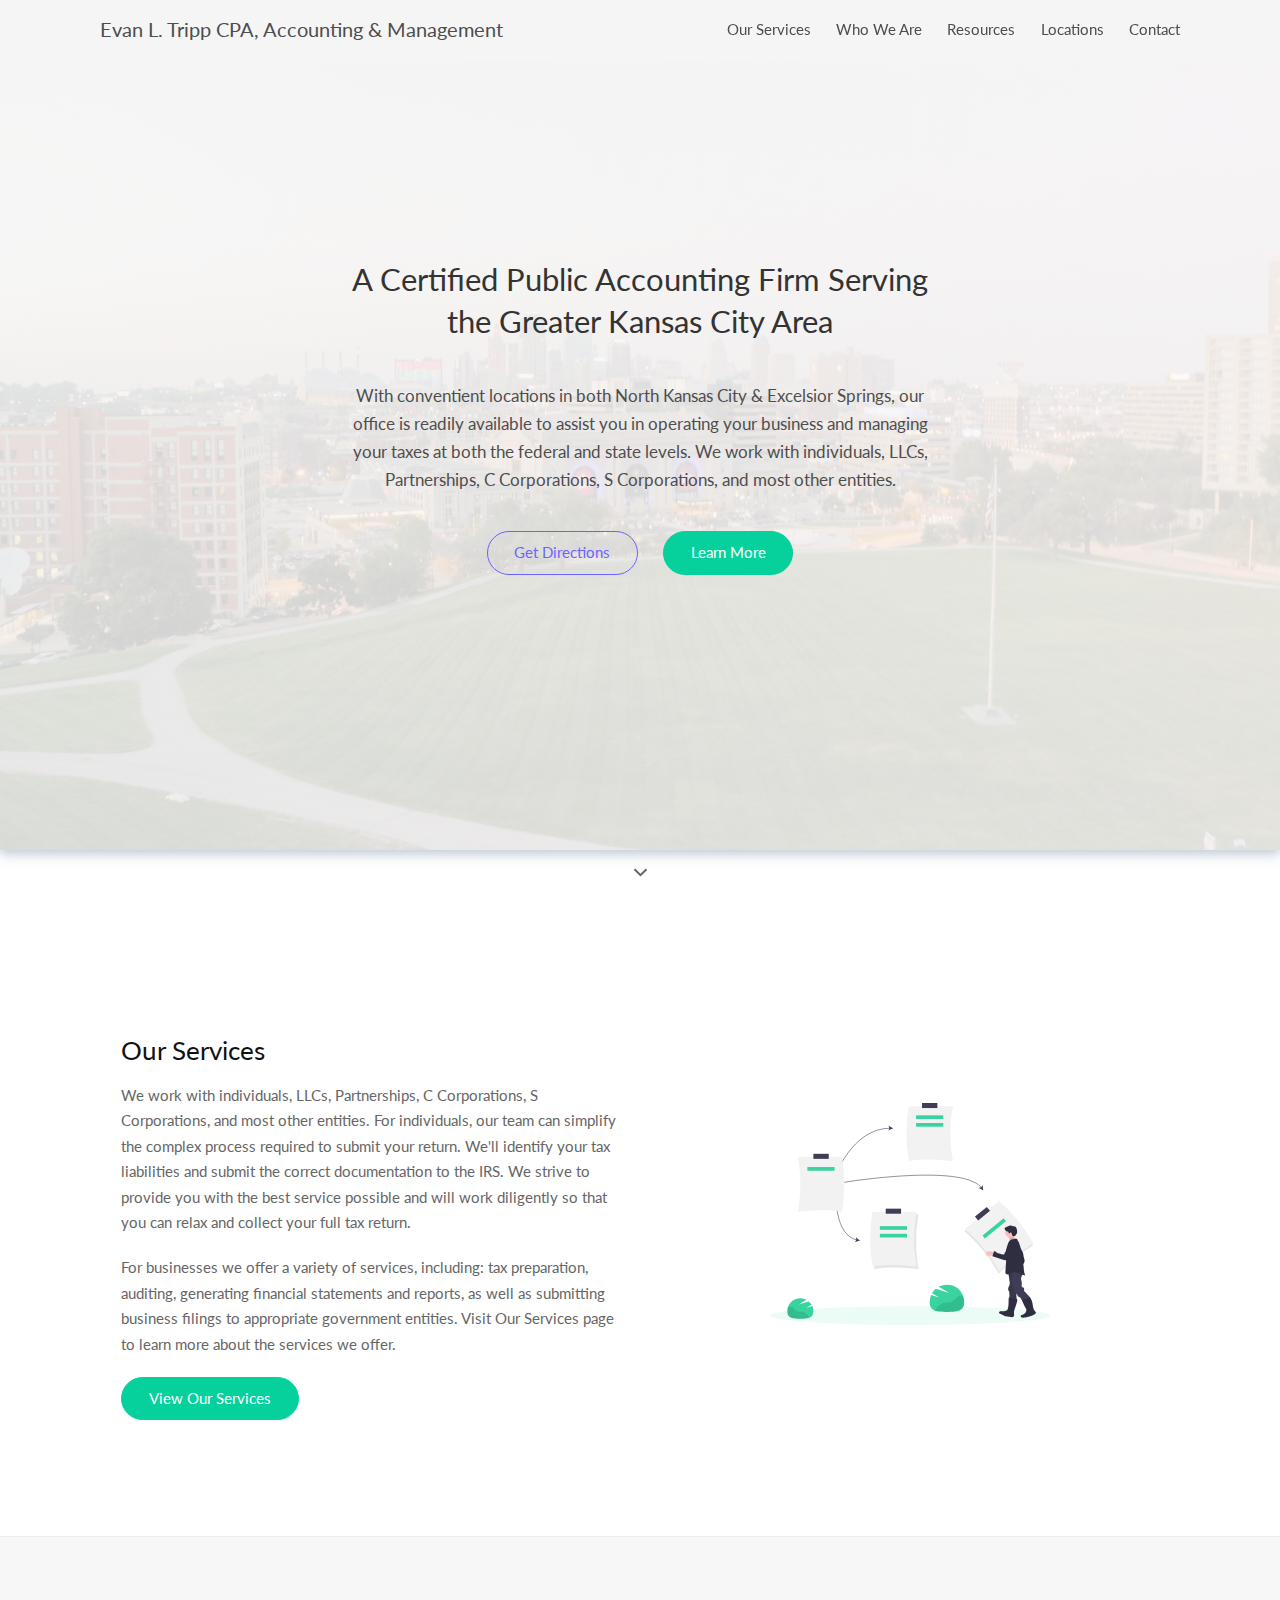
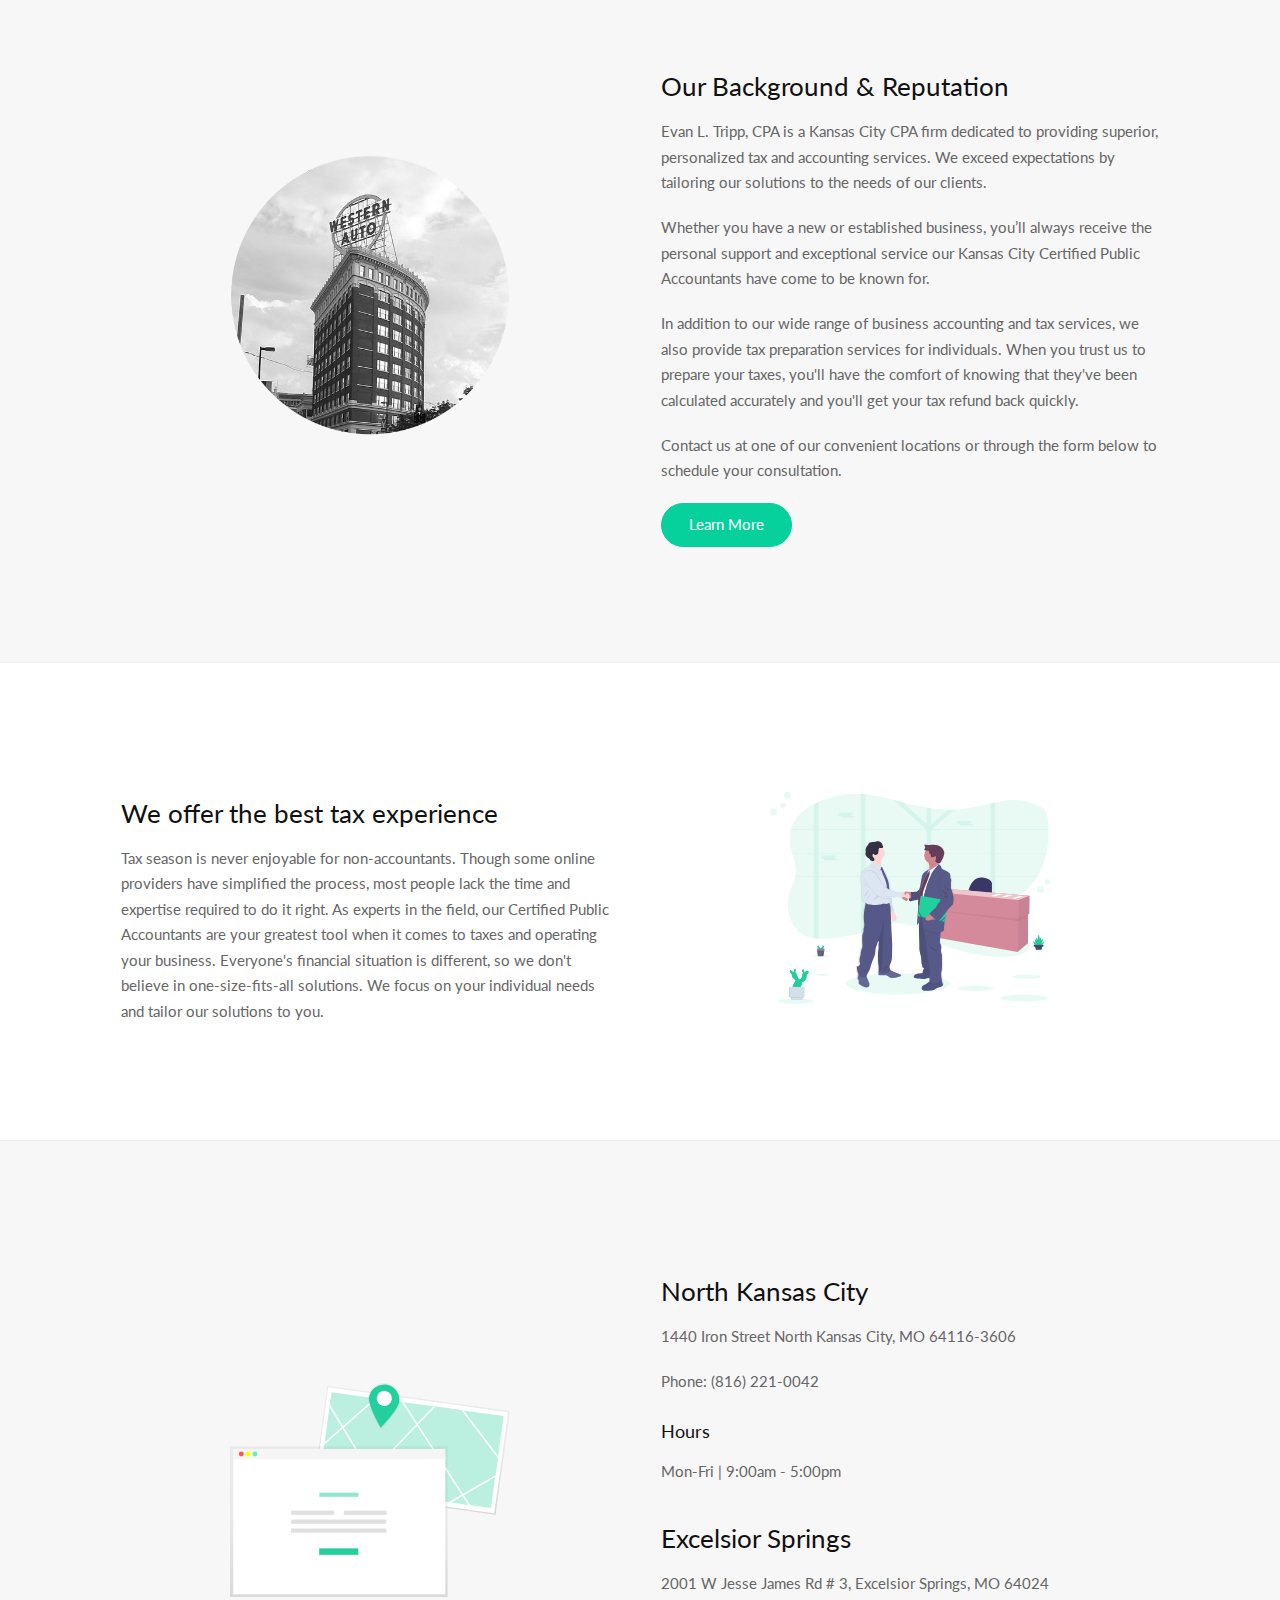
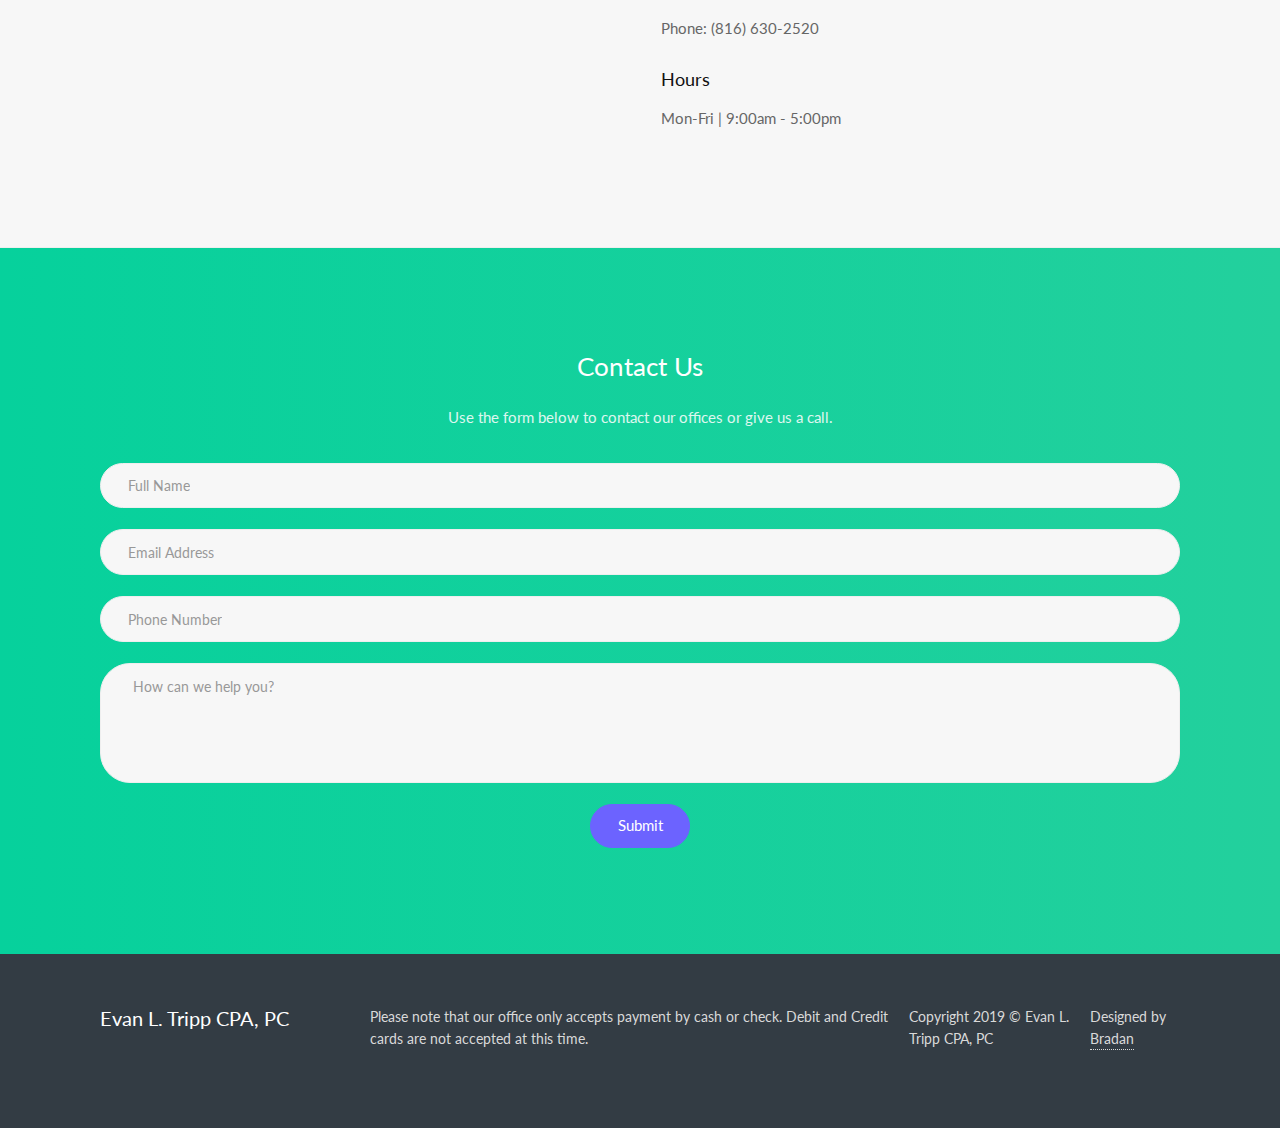
==== commit 6b7549ea: "Updates to index" ====
--- a/index.html
+++ b/index.html
@@ -30,10 +30,6 @@
     <!-- JSON Tags -->
     <!-- stylesheets -->
     <link rel='stylesheet' href='css/style.min.css' />
-    <link rel="stylesheet" href="assets/web/assets/mobirise-icons/mobirise-icons.css">
-    <link rel="stylesheet" href="assets/tether/tether.min.css">
-    <link rel="stylesheet" href="assets/bootstrap/css/bootstrap.min.css"> 
-  <link rel="stylesheet" href="assets/mobirise/css/mbr-additional.css" type="text/css">
     <!-- stylesheets -->
 </head>
 <body>
@@ -56,11 +52,28 @@
 			</div>
 		</div>
 	</div>
-	<!-- Hero unit -->
-	<section class="carousel slide cid-rwqVKX4QMa" data-interval="false" id="slider1-0">
-    <div class="full-screen"><div class="mbr-slider slide carousel" data-pause="true" data-keyboard="false" data-ride="false" data-interval="false"><div class="carousel-inner" role="listbox"><div class="carousel-item slider-fullscreen-image active" data-bg-video-slide="false" style="background-image: url(assets/images/bg-2000x1333.jpg);"><div class="container container-slide"><div class="image_wrapper"><div class="mbr-overlay" style="opacity: 0.8; background-color: rgb(239, 239, 239);"></div><img src="assets/images/bg-2000x1333.jpg"><div class="carousel-caption justify-content-center"><div class="col-10 align-center"><h2 class="mbr-fonts-style display-2">A Certified Public Accounting Firm<div>Serving the Greater Kansas City Area</div></h2><p class="lead mbr-text mbr-fonts-style display-7">With conventient locations in both North Kansas City &amp; Excelsior Springs, our office is readily available to assist you in operating your business and managing your taxes at both the federal and state levels. We work with individuals, LLCs, Partnerships, C Corporations, S Corporations, and most other entities.</p><div class="mbr-section-btn" buttons="0"><a class="btn btn-success display-4" href="#locations">Get Directions</a> <a class="btn  display-4 btn-warning-outline" href="#services">Learn More</a></div></div></div></div></div></div><div class="carousel-item slider-fullscreen-image" data-bg-video-slide="false" style="background-image: url(assets/images/bg2-2000x1275.jpg);"><div class="container container-slide"><div class="image_wrapper"><div class="mbr-overlay" style="opacity: 0.8; background-color: rgb(239, 239, 239);"></div><img src="assets/images/bg2-2000x1275.jpg"><div class="carousel-caption justify-content-center"><div class="col-10 align-center"><h2 class="mbr-fonts-style display-2">A Certified Public Accounting Firm<div>Serving the Greater Kansas City Area</div></h2><p class="lead mbr-text mbr-fonts-style display-7">With conventient locations in both North Kansas City &amp; Excelsior Springs, our office is readily available to assist you in operating your business and managing your taxes at both the federal and state levels. We work with individuals, LLCs, Partnerships, C Corporations, S Corporations, and most other entities.</p><div class="mbr-section-btn" buttons="0"><a class="btn btn-success display-4" href="#locations">Get Directions</a> <a class="btn  display-4 btn-warning-outline" href="#services">Learn More</a></div></div></div></div></div></div><div class="carousel-item slider-fullscreen-image" data-bg-video-slide="false" style="background-image: url(assets/images/bg3-2000x1333.jpg);"><div class="container container-slide"><div class="image_wrapper"><div class="mbr-overlay" style="opacity: 0.8; background-color: rgb(239, 239, 239);"></div><img src="assets/images/bg3-2000x1333.jpg"><div class="carousel-caption justify-content-center"><div class="col-10 align-center"><h2 class="mbr-fonts-style display-2">A Certified Public Accounting Firm<div>Serving the Greater Kansas City Area</div></h2><p class="lead mbr-text mbr-fonts-style display-7">With conventient locations in both North Kansas City &amp; Excelsior Springs, our office is readily available to assist you in operating your business and managing your taxes at both the federal and state levels. We work with individuals, LLCs, Partnerships, C Corporations, S Corporations, and most other entities.</p><div class="mbr-section-btn" buttons="0"><a class="btn btn-success display-4" href="#locations">Get Directions</a> <a class="btn  display-4 btn-warning-outline" href="#services">Learn More</a></div></div></div></div></div></div><div class="carousel-item slider-fullscreen-image" data-bg-video-slide="false" style="background-image: url(assets/images/bg4-2000x1333.jpg);"><div class="container container-slide"><div class="image_wrapper"><div class="mbr-overlay" style="opacity: 0.8; background-color: rgb(239, 239, 239);"></div><img src="assets/images/bg4-2000x1333.jpg"><div class="carousel-caption justify-content-center"><div class="col-10 align-center"><h2 class="mbr-fonts-style display-2">A Certified Public Accounting Firm<div>Serving the Greater Kansas City Area</div></h2><p class="lead mbr-text mbr-fonts-style display-7">With conventient locations in both North Kansas City &amp; Excelsior Springs, our office is readily available to assist you in operating your business and managing your taxes at both the federal and state levels. We work with individuals, LLCs, Partnerships, C Corporations, S Corporations, and most other entities.</p><div class="mbr-section-btn" buttons="0"><a class="btn btn-success display-4" href="#locations">Get Directions</a> <a class="btn  display-4 btn-warning-outline" href="#services">Learn More</a></div></div></div></div></div></div></div><a data-app-prevent-settings="" class="carousel-control carousel-control-prev" role="button" data-slide="prev" href="#slider1-0"><span aria-hidden="true" class="mbri-left mbr-iconfont"></span><span class="sr-only">Previous</span></a><a data-app-prevent-settings="" class="carousel-control carousel-control-next" role="button" data-slide="next" href="#slider1-0"><span aria-hidden="true" class="mbri-right mbr-iconfont"></span><span class="sr-only">Next</span></a></div></div>
-
-</section>
+    <!-- Hero unit -->
+	<div class="hero">
+		<div class="hero__overlay hero__overlay--gradient"></div>
+		<div class="hero__mask"></div>
+		<div class="hero__inner">
+			<div class="container">
+				<div class="hero__content">
+					<div class="hero__content__inner" id='navConverter'>
+						<h1 class="hero__title">A Certified Public Accounting Firm Serving the Greater Kansas City Area</h1>
+						<p class="hero__text">With conventient locations in both North Kansas City &amp; Excelsior Springs, our office is readily available to assist you in operating your business and managing your taxes at both the federal and state levels. We work with individuals, LLCs, Partnerships, C Corporations, S Corporations, and most other entities.</p>
+						<a class="button" href="#locations">Get Directions</a>
+                        <a class="button button__accent" href="#services">Learn More</a>
+					</div>
+				</div>
+			</div>
+		</div>
+	</div>
+	<div class="hero__sub">
+		<span id="scrollToNext" class="scroll">
+			<svg version="1.1" xmlns="http://www.w3.org/2000/svg" xmlns:xlink="http://www.w3.org/1999/xlink" x="0px" y="0px" class='hero__sub__down' fill="currentColor" width="512px" height="512px" viewBox="0 0 512 512" style="enable-background:new 0 0 512 512;" xml:space="preserve"><path d="M256,298.3L256,298.3L256,298.3l174.2-167.2c4.3-4.2,11.4-4.1,15.8,0.2l30.6,29.9c4.4,4.3,4.5,11.3,0.2,15.5L264.1,380.9c-2.2,2.2-5.2,3.2-8.1,3c-3,0.1-5.9-0.9-8.1-3L35.2,176.7c-4.3-4.2-4.2-11.2,0.2-15.5L66,131.3c4.4-4.3,11.5-4.4,15.8-0.2L256,298.3z"/></svg>
+		</span>
+	</div>
 	<!-- Services -->
 	<div id="services" class="expanded landing__section">
         <div class="container">
@@ -173,10 +186,32 @@
 <script src='js/app.min.js'></script>
 <script src="http://ajax.googleapis.com/ajax/libs/jquery/3.3.1/jquery.min.js"></script>
 <script src="assets/web/assets/jquery/jquery.min.js"></script>
-<script src="assets/popper/popper.min.js"></script>
-<script src="assets/tether/tether.min.js"></script>
-<script src="assets/bootstrap/js/bootstrap.min.js"></script>
-<script src="assets/bootstrapcarouselswipe/bootstrap-carousel-swipe.js"></script>
 <script src="assets/smoothscroll/smooth-scroll.js"></script>
+<script>
+$(document).ready(function(){
+  // Add smooth scrolling to all links
+  $("a").on('click', function(event) {
+
+    // Make sure this.hash has a value before overriding default behavior
+    if (this.hash !== "") {
+      // Prevent default anchor click behavior
+      event.preventDefault();
+
+      // Store hash
+      var hash = this.hash;
+
+      // Using jQuery's animate() method to add smooth page scroll
+      // The optional number (800) specifies the number of milliseconds it takes to scroll to the specified area
+      $('html, body').animate({
+        scrollTop: $(hash).offset().top
+      }, 800, function(){
+
+        // Add hash (#) to URL when done scrolling (default click behavior)
+        window.location.hash = hash;
+      });
+    } // End if
+  });
+});
+</script>    
 </body>
 </html>